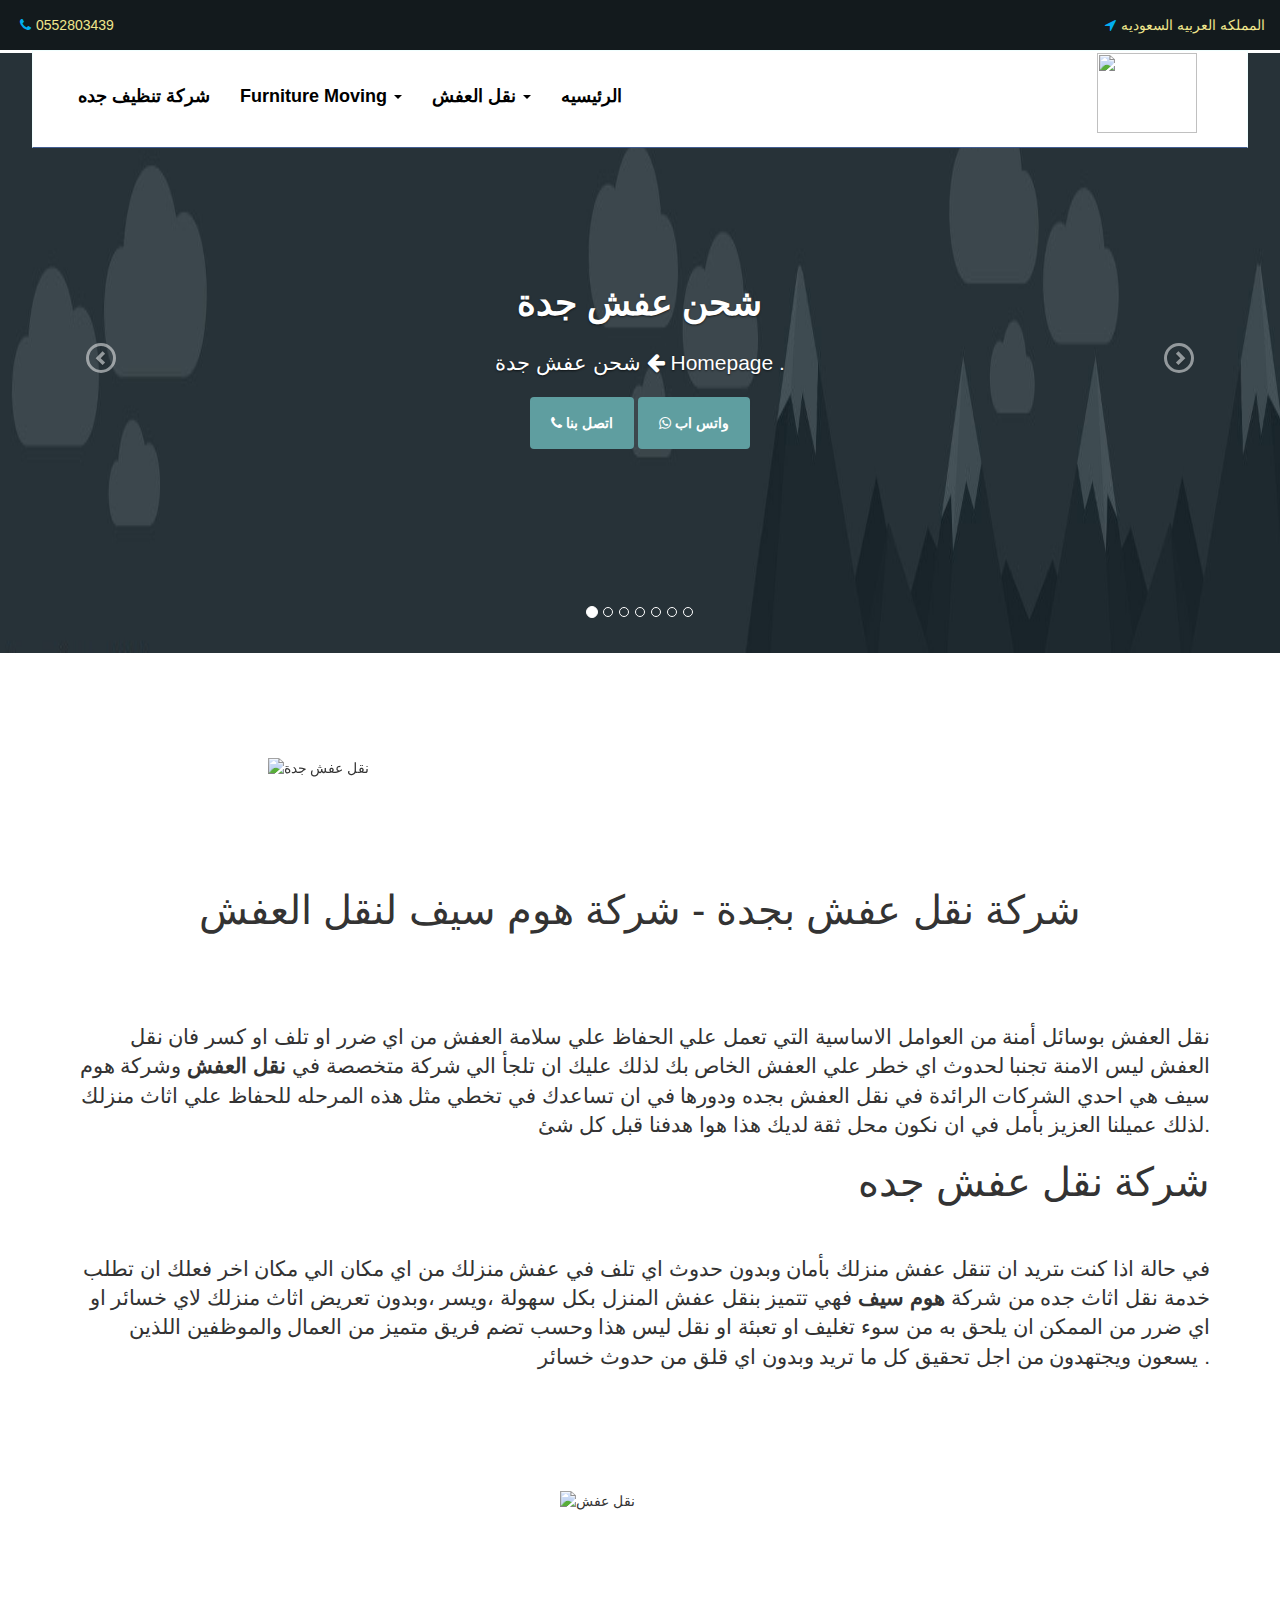
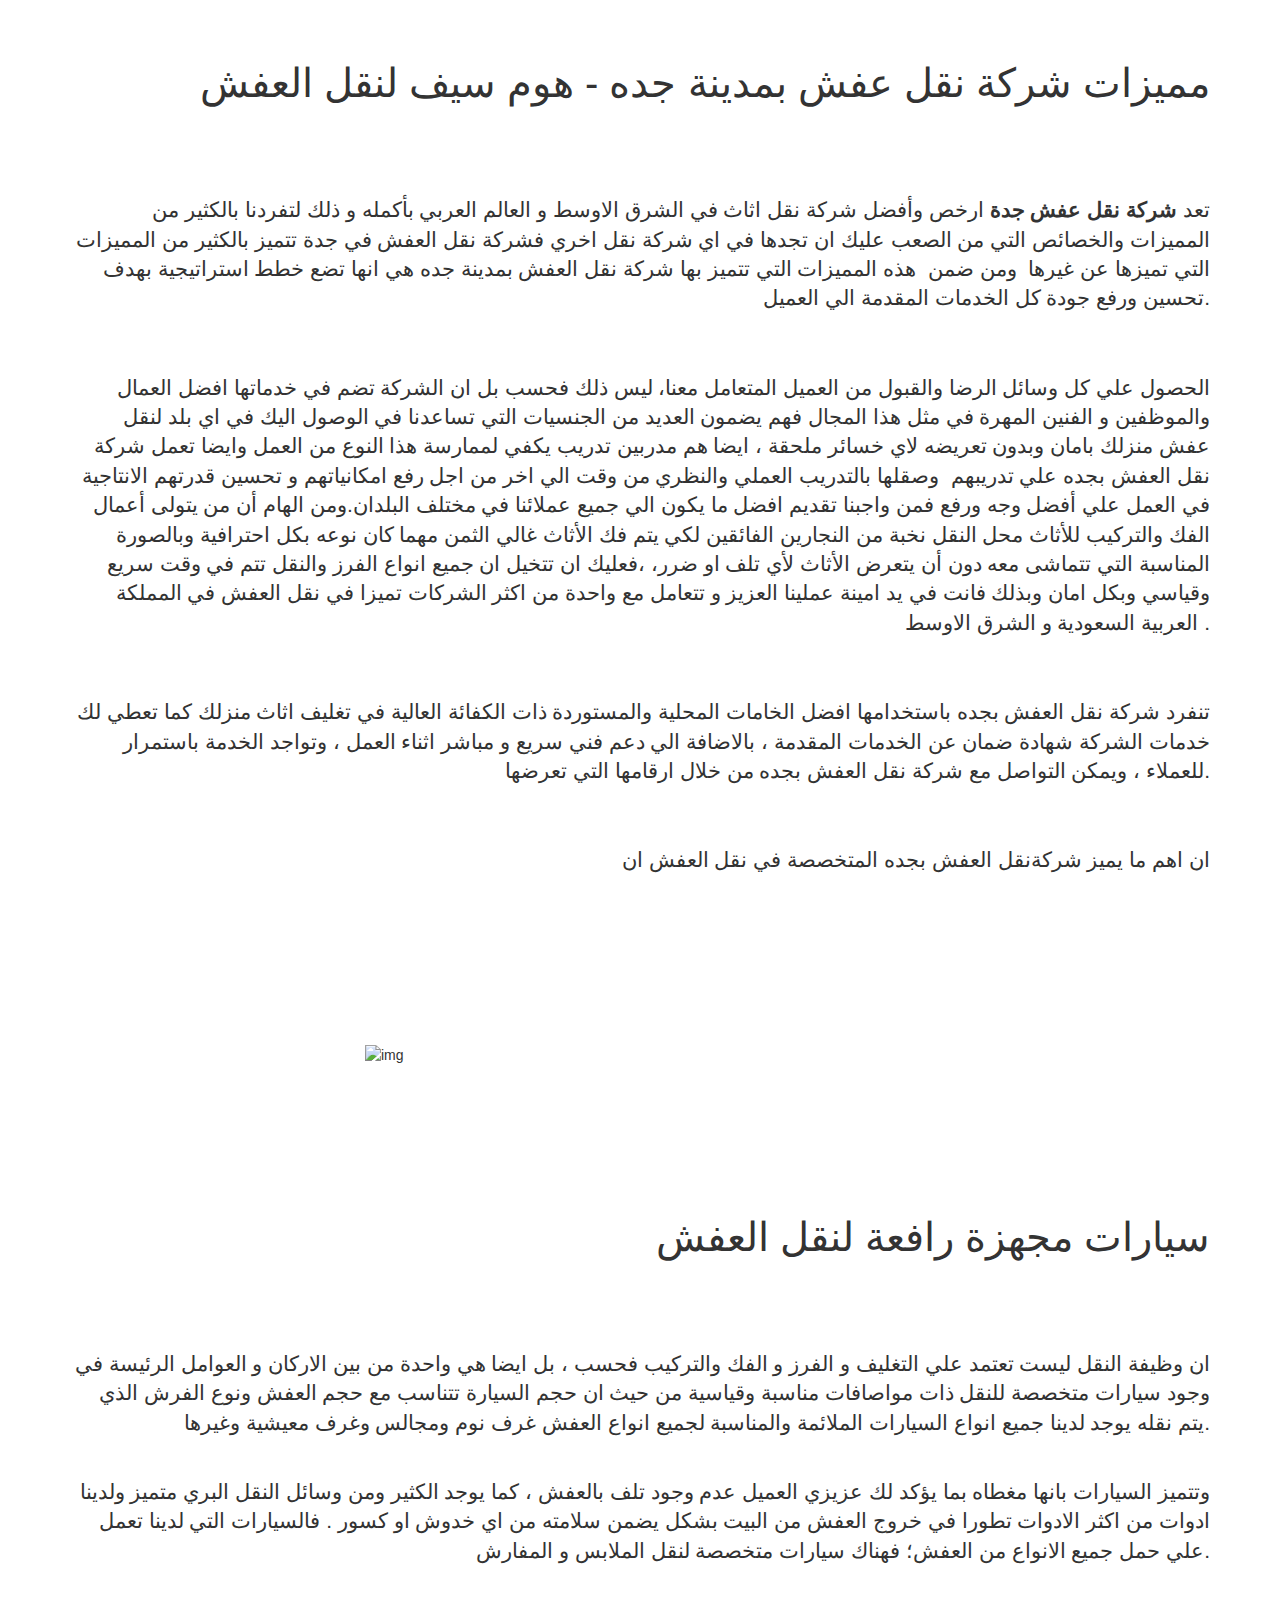
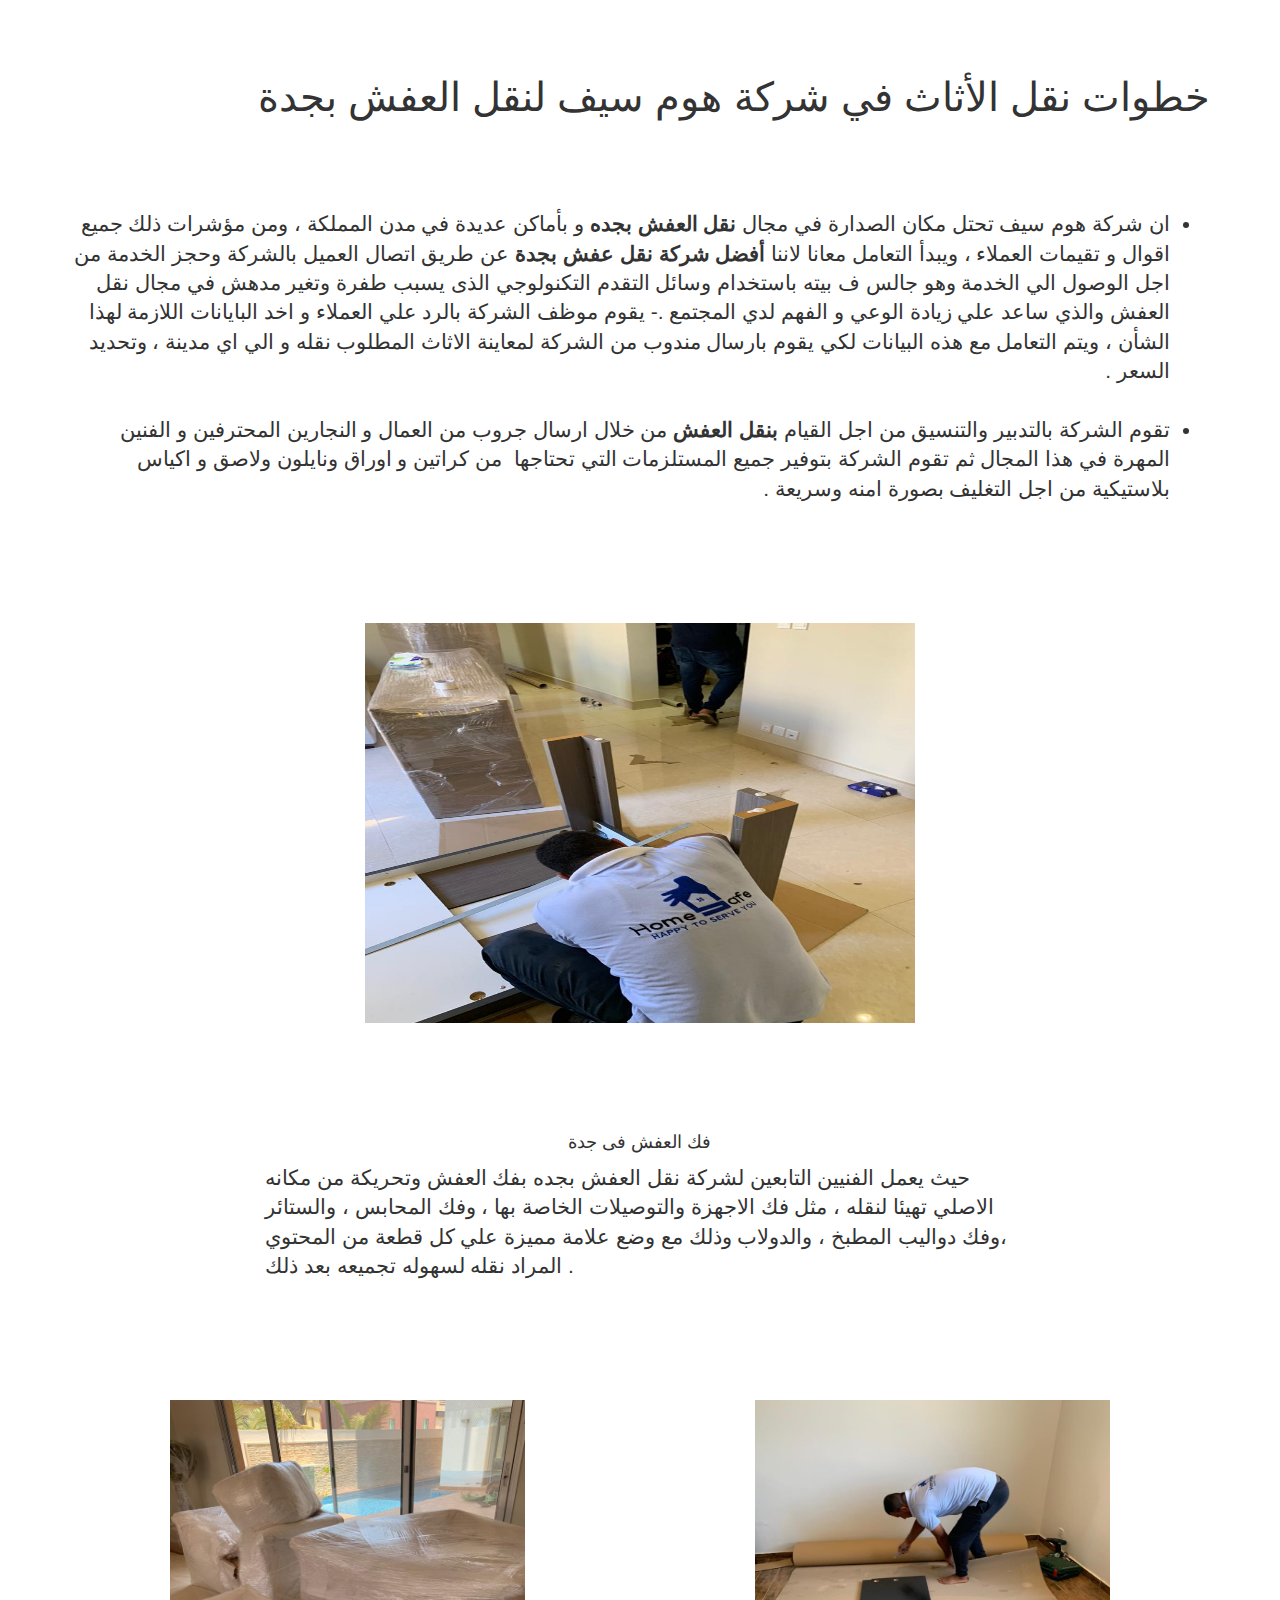
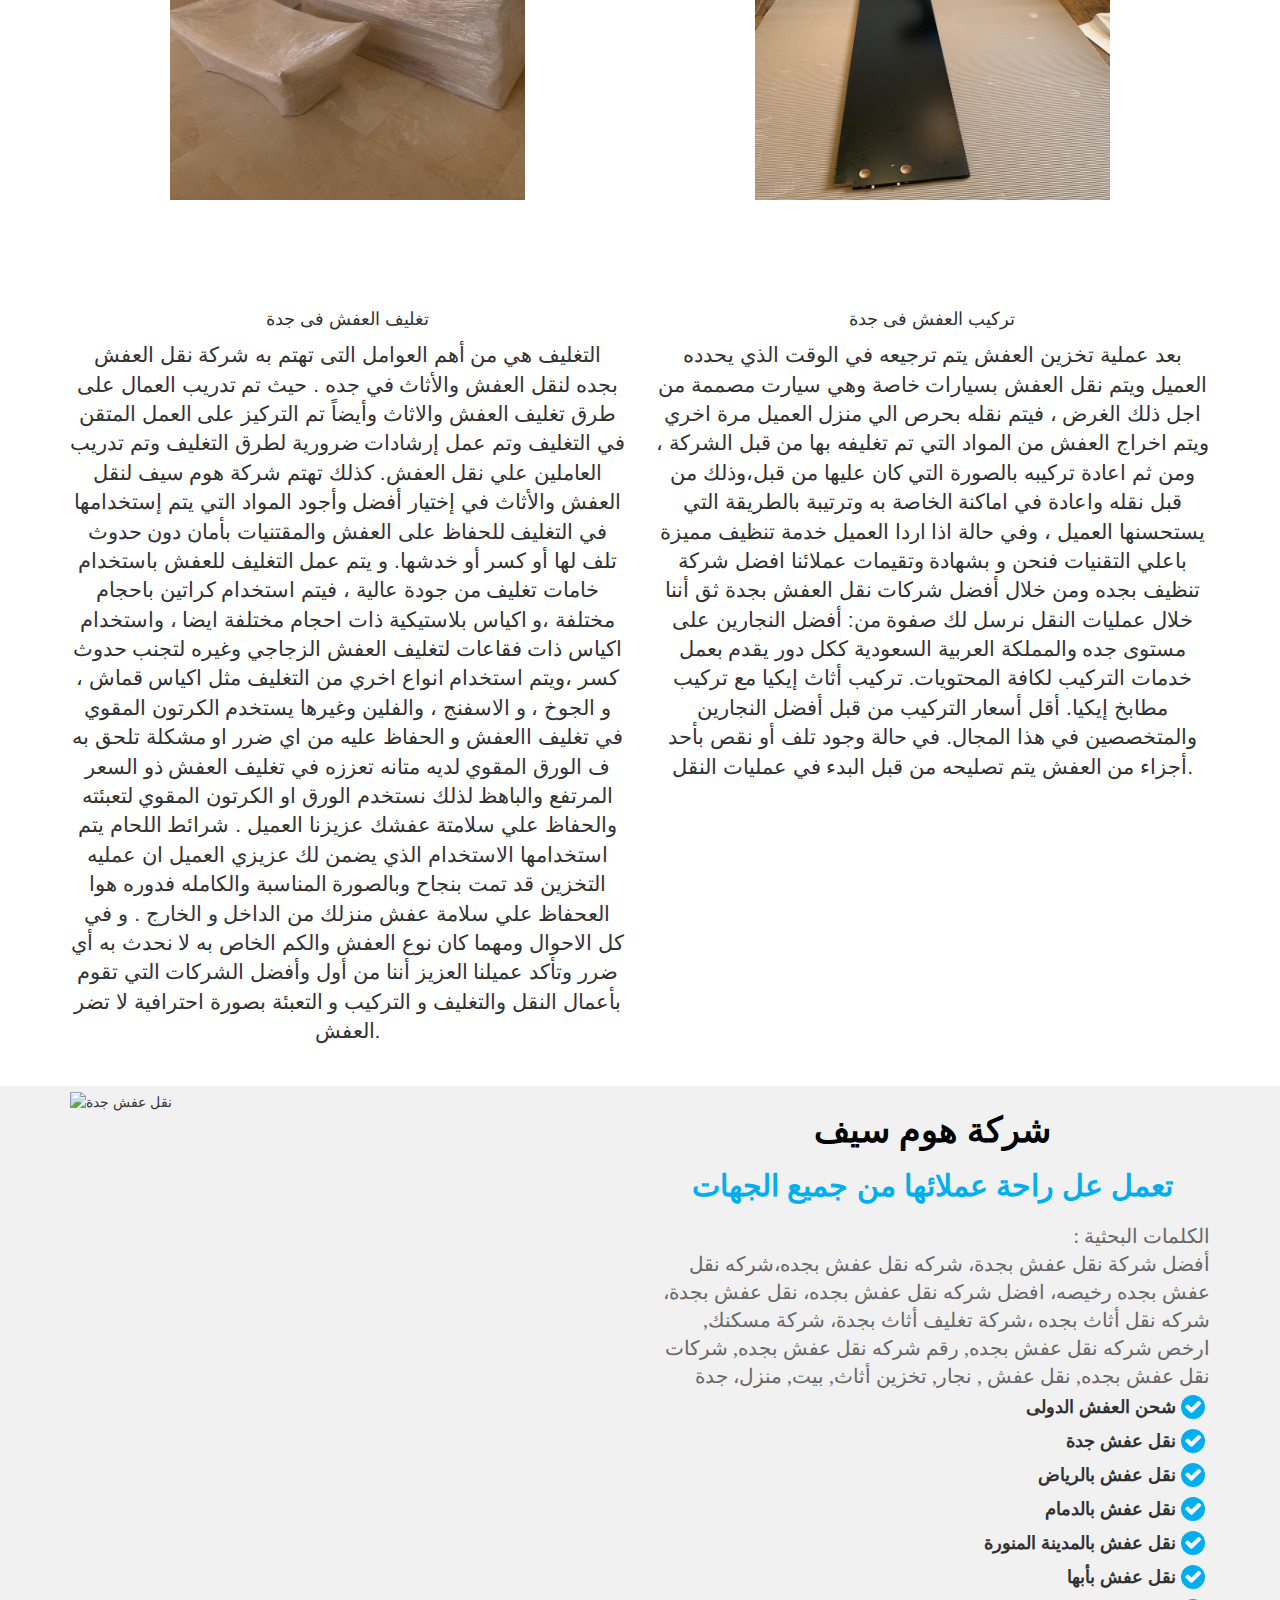
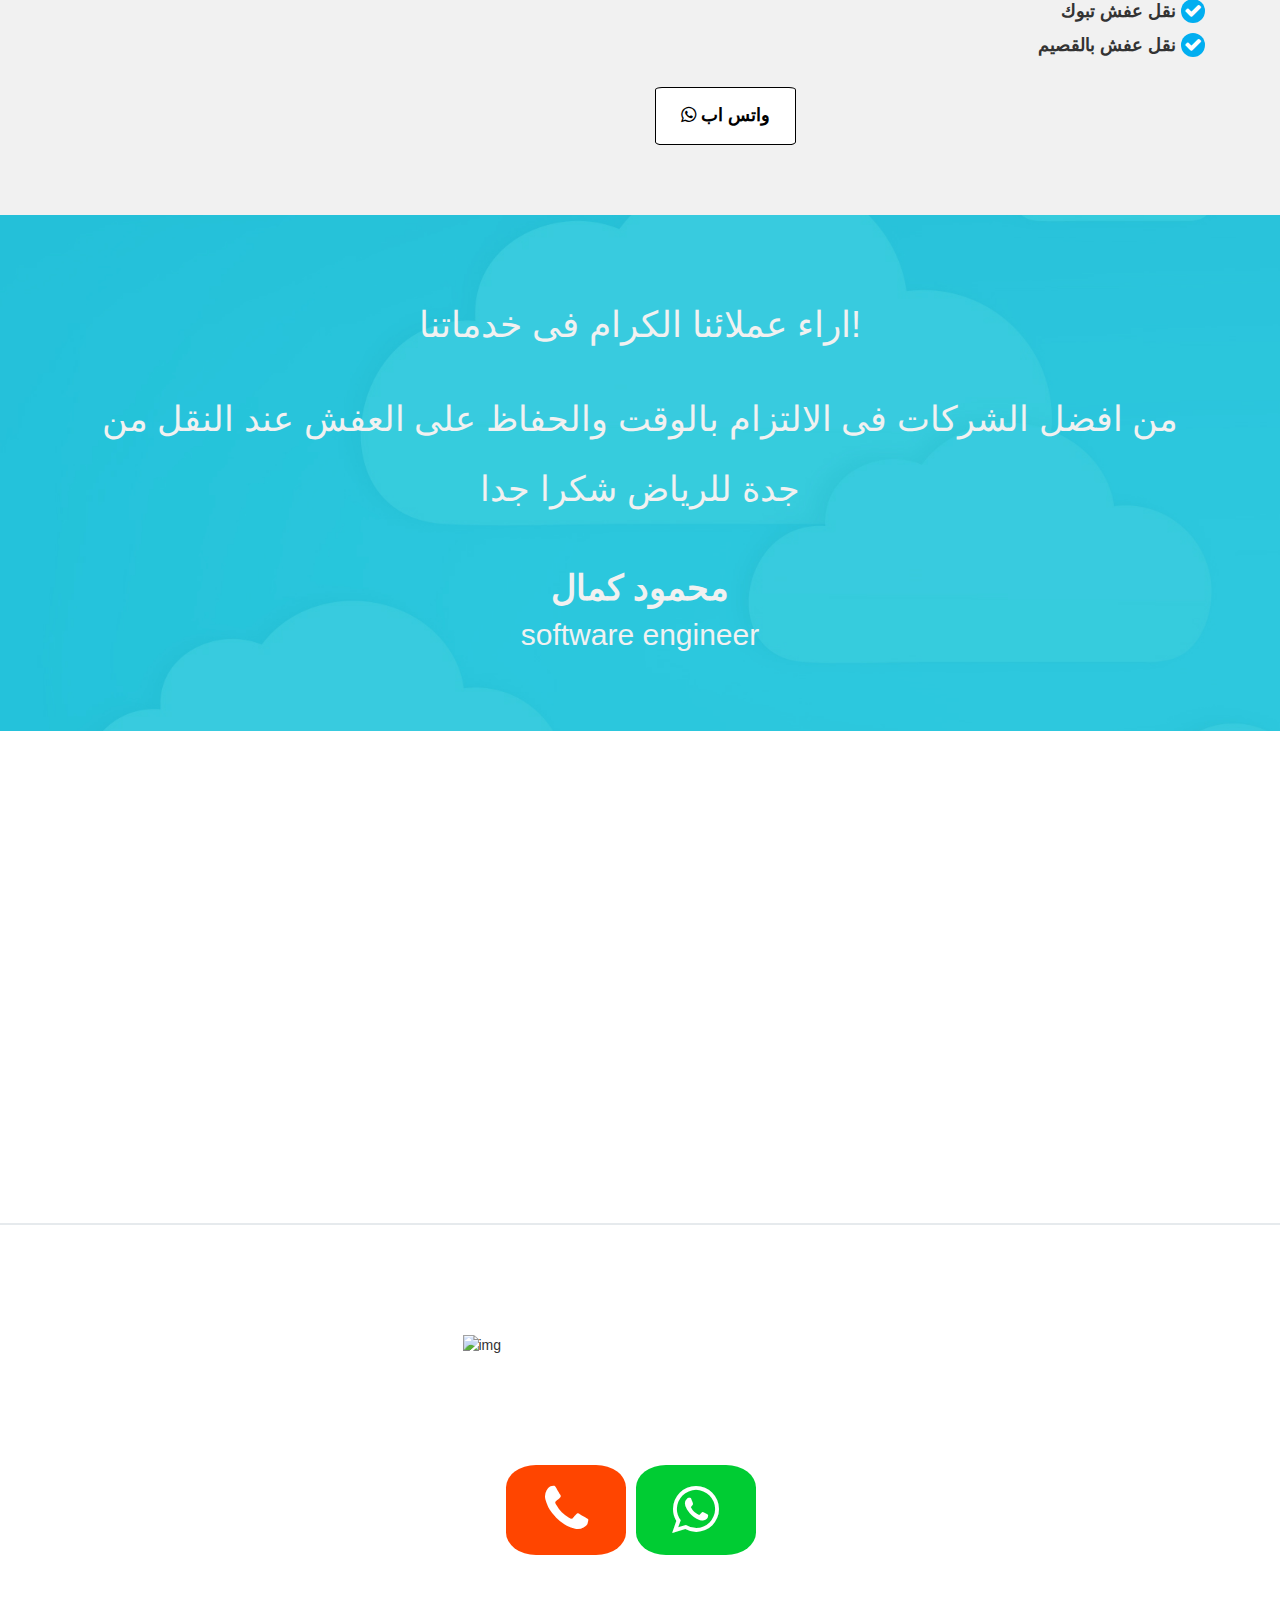
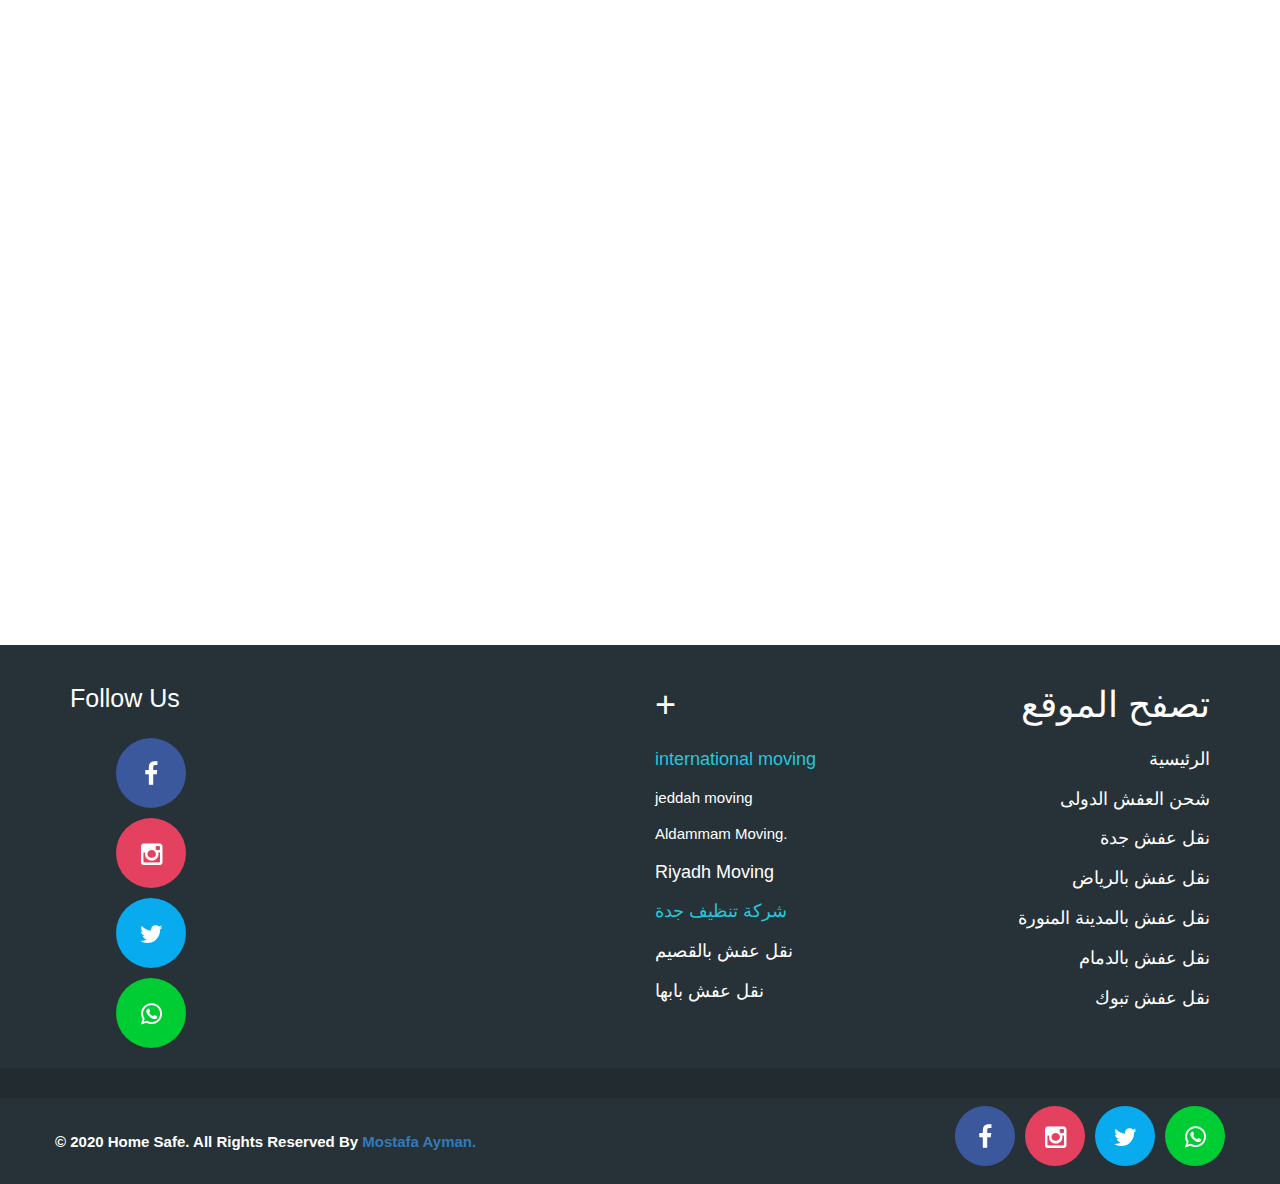
==== index.html @ 7a66fa4c "Homesafe--95% done" ====
<!DOCTYPE html>
<html lang="en">

<head>
    <meta charset="utf-8" />
    <meta http-equiv="X-UA-Compatible" content="IE=edge">
    <!-- Bootstrap 3 is mobile-first -->
    <meta name="viewport" content="width=device-width, initial-scale=1">

    <link rel="icon" href="http://homesafe-company.info/wp-content/uploads/2019/10/logo-100x100.png" sizes="32x32">
    <link rel="stylesheet" type="text/css" href="css/bootstrap.css" />
    <link rel="stylesheet" type="text/css" href="css/animate.css">
    <link rel="stylesheet" type="text/css" href="css/font-awesome.min.css" />
    <link rel="stylesheet" type="text/css" href="css/style.css" />
    <link rel="stylesheet" type="text/css" href="css/def-color.css" />
    <link rel="stylesheet" type="text/css" href="css/media.css" />
    <link rel="stylesheet" type="text/css" href="css/hover.css">

        <title>HomeSafe – نقل عفش جدة</title>
    <style>

    </style>
    <!--[if lt IE 9]>
        <script src="js/html5shiv.min.js"></script>
        <script src="js/respond.min.js"></script>
        <![endif]-->
</head>

<body>


    <div class="top-info hidden-xs">
        <div class="container-fluid">
            <div class="row">
                <div class="col-sm-6">
                    <div class="left text-left">
                        <span><i class="fa fa-phone"></i>0552803439</span>
<!--                        <span><i class="fa fa-envelope-o"></i>info@eg-vision.com</span>-->
                    </div>
                </div>
                <div class="col-sm-6">
                    <div class="right text-right">
                        <span><i class="fa fa-location-arrow"></i>المملكه العربيه السعوديه</span>
<!--                        <span><i class="fa fa-globe"></i>English</span>-->
                    </div>
                </div>
            </div>
        </div>
    </div>



    <!-- Start Top Navbar -->
    <nav class="navbar navbar-default">
        <div class="container-fluid">
            <div class="navbar-header navbar-right">
                <button type="button" class="navbar-toggle collapsed" data-toggle="collapse" data-target="#bs-example-navbar-collapse-1" aria-expanded="false">
                    <span class="sr-only">Toggle navigation</span>
                    <span class="icon-bar"></span>
                    <span class="icon-bar"></span>
                    <span class="icon-bar"></span>
                </button>
<!--                <a class="navbar-brand" href="index.html"><img src="imgs/logo.jpeg" /></a>-->
                <a class="navbar-brand" href="#"><img src="http://homesafe-company.info/wp-content/uploads/2019/11/logo-1.png" style="width: 100px;height: 80px"> </a>
            </div>
            <div class="collapse navbar-collapse" id="bs-example-navbar-collapse-1">
                <ul class="nav navbar-nav navbar-left">
                    <li><a href="">شركة تنظيف جده </a></li>
                    <li class="dropdown">
                              <a href="#" class="dropdown-toggle" data-toggle="dropdown" role="button" aria-haspopup="true" aria-expanded="false"> Furniture Moving <span class="caret"></span></a>
                              <ul class="dropdown-menu">
                                <li><a href="#"> International Moving </a></li>
                                <li><a href="#"> Jeddah Moving </a></li>
                                <li><a href="#">  Riyadh Moving </a></li>
                                <li><a href="#">Aldammam Moving </a></li>
                              </ul>  
                        </li>
                    
                     <li class="dropdown">
                              <a href="#" class="dropdown-toggle" data-toggle="dropdown" role="button" aria-haspopup="true" aria-expanded="false"> نقل العفش <span class="caret"></span></a>
                              <ul class="dropdown-menu">
                                <li ><a href="International.html"> شحن العفش الدولى</a></li>
                                <li><a href="Jeddah.html"> نقل عفش جدة </a></li>
                                <li><a href="Riyadh.html">نقل عفش بالرياض </a></li>
                                <li><a href="madena.html">نقل عفش بالمدينة المنورة</a></li>
                                  <li><a href="bba.html">نقل عفش بأبها</a></li>
                                <li><a href="Aldammam.html"> نقل عفش بالدمام </a></li>
                                <li><a href="tabok.html">نقل عفش تبوك</a></li>
                                <li><a href="kosym.html">نقل عفش بالقصيم</a></li>
                              </ul>  
                        </li>
                    <li><a href="index.html">  الرئيسيه </a></li>
                </ul>
            </div>
        </div>
    </nav>
    <!-- End Top Navbar -->



    <!-- Start Fixed Navbar -->
    <section class="fixed">
        <nav class="navbar navbar-default ">
            <div class="container-fluid">
                <div class="navbar-header navbar-right">
                     <button type="button" class="navbar-toggle collapsed" data-toggle="collapse" data-target="#bs-example-navbar-collapse-3" aria-expanded="false">
                        <span class="sr-only">Toggle navigation</span>
                        <span class="icon-bar"></span>
                        <span class="icon-bar"></span>
                        <span class="icon-bar"></span>
                    </button>
                    <a class="navbar-brand" href="#"><img src="http://homesafe-company.info/wp-content/uploads/2019/11/logo-1.png" style="width: 120px;height: 120"> </a>
                </div>
                <div class="collapse navbar-collapse" id="bs-example-navbar-collapse-3">
                <ul class="nav navbar-nav navbar-left">
                    <li><a href="">شركة تنظيف جده </a></li>
                      <li class="dropdown">
                              <a href="#" class="dropdown-toggle" data-toggle="dropdown" role="button" aria-haspopup="true" aria-expanded="false"> Furniture Moving <span class="caret"></span></a>
                              <ul class="dropdown-menu">
                                <li><a href="International%20Moving.html"> International Moving </a></li>
                                <li><a href="Jeddah%20Moving.html"> Jeddah Moving </a></li>
                                <li><a href="Riyadh%20Moving.html">  Riyadh Moving </a></li>
                                <li><a href="Aldammam%20Moving.html">Aldammam Moving </a></li>
                              </ul>  
                        </li>
                    
                     <li class="dropdown">
                              <a href="#" class="dropdown-toggle" data-toggle="dropdown" role="button" aria-haspopup="true" aria-expanded="false"> نقل العفش <span class="caret"></span></a>
                              <ul class="dropdown-menu">
                                <li ><a href="International.html"> شحن العفش الدولى</a></li>
                                <li><a href="Jeddah.html"> نقل عفش جدة </a></li>
                                <li><a href="Riyadh.html">نقل عفش بالرياض </a></li>
                                <li><a href="madena.html">نقل عفش بالمدينة المنورة</a></li>
                                  <li><a href="bba.html">نقل عفش بأبها</a></li>
                                <li><a href="Aldammam.html"> نقل عفش بالدمام </a></li>
                                <li><a href="tabok.html">نقل عفش تبوك</a></li>
                                <li><a href="kosym.html">نقل عفش بالقصيم</a></li>
                              </ul>  
                        </li>
                    <li><a href="index.html">  الرئيسيه </a></li>
                </ul>
            </div>
            </div>
        </nav>
    </section>
    <!-- End Fixed Navbar -->



    <div id="mySlider" class="carousel carousel1 slide hidden-xs" data-ride="carousel">

        <ol class="carousel-indicators hidden-xs ">
            <li data-target="#mySlider" data-slide-to="0" class="active"></li>
            <li data-target="#mySlider" data-slide-to="1"></li>
            <li data-target="#mySlider" data-slide-to="2"></li>
            <li data-target="#mySlider" data-slide-to="4"></li>
            <li data-target="#mySlider" data-slide-to="5"></li>
            <li data-target="#mySlider" data-slide-to="6"></li>
            <li data-target="#mySlider" data-slide-to="7"></li>
        </ol>
        <div class="carousel-inner" role="listbox">

            
            
            
            
            <div class="item active">
                <img src="imgs/banner.jpg" alt="...">
                <div class="carousel-caption hidden-xs text-center">
                    <h1>شحن عفش جدة</h1>
                    <p class="lead">
                        <a href="#" itemprop="item"style="color: white"> <span itemprop="name">شحن عفش جدة </span><meta itemprop="position" content="1"> 
                        </a>
                        <span itemprop="name"> <i class="fa fa-arrow-left" style="color: white"></i> </span>
                        <a href="index.html" itemprop="item"><span itemprop="name"style="color: white">   Homepage</span>
                        </a>
                    
                    <meta itemprop="position" content="0"> 
                    <i class="seoicon-right-arrow">
                    </i>.
                    </p>

                     <a class="ss " href="tel:0552803439" target="_self" title="اتصل بنا" > 
                               <button class="btn"style=""> <i class="fa fa-phone"></i> <span class="text">اتصل بنا</span> </button> 
                                 
                     </a>
                    
                     <a class="ss " href="https://wa.me/966552803439" target="_self" title=""> 
                               <button class="btn"><i class="fa fa-whatsapp"></i> <span class="text">واتس اب</span> </button> 
                                 
                     </a>
                </div>
            </div>
            
            
            
            
            
            
             <div class="item">
                <img src="imgs/81842-OGHGR2-907.jpg" alt="...">
                 <div class="carousel-caption hidden-xs text-center">
                    <h1>شحن العفش الدولى</h1>
                    <p class="lead">
                        <a href="International.html" itemprop="item"style="color: white"> <span itemprop="name">شحن العفش الدولى </span><meta itemprop="position" content="1"> 
                        </a>
                        <span itemprop="name"> <i class="fa fa-arrow-left" style="color: white"></i> </span>
                        <a href="index.html" itemprop="item"><span itemprop="name"style="color: white">   Homepage</span>
                        </a>
                    
                    <meta itemprop="position" content="0"> 
                    <i class="seoicon-right-arrow">
                    </i>.
                    </p>

                     <a class="ss " href="tel:0552803439" target="_self" title="اتصل بنا" > 
                               <button class="btn"style=""> <i class="fa fa-phone"></i> <span class="text">اتصل بنا</span> </button> 
                                 
                     </a>
                    
                     <a class="ss " href="https://wa.me/966552803439" target="_self" title=""> 
                               <button class="btn"><i class="fa fa-whatsapp"></i> <span class="text">واتس اب</span> </button> 
                                 
                     </a>
                </div>
                
            </div>
            
            <div class="item">
                <img src="imgs/81842-OGHGR2-907.jpg" alt="...">
                <div class="carousel-caption hidden-xs text-center">
                    <h1>نقل عفش بالرياض</h1>
                    <p class="lead">
                        <a href="Riyadh.html" itemprop="item"style="color: white"> <span itemprop="name">نقل عفش بالرياض </span><meta itemprop="position" content="1"> 
                        </a>
                        <span itemprop="name"> <i class="fa fa-arrow-left" style="color: white"></i> </span>
                        <a href="index.html" itemprop="item"><span itemprop="name"style="color: white">   Homepage</span>
                        </a>
                    </p>
                    <a class="ss " href="tel:0552803439" target="_self" title="اتصل بنا" > 
                               <button class="btn"style=""> <i class="fa fa-phone"></i> <span class="text">اتصل بنا</span> </button> 
                                 
                     </a>
                    
                     <a class="ss " href="https://wa.me/966552803439" target="_self" title=""> 
                               <button class="btn"><i class="fa fa-whatsapp"></i> <span class="text">واتس اب</span> </button> 
                                 
                     </a>
                </div>
            </div>
            <div class="item">
                <img src="imgs/banner.jpg" alt="...">
                <div class="carousel-caption hidden-xs text-center">
                    <h1>نقل عفش المدينه المنوره</h1>
                    <p class="lead">
                            <a href="madena.html" itemprop="item"style="color: white"> <span itemprop="name">نقل عفش بالمدينة المنورة </span><meta itemprop="position" content="1"> 
                        </a>
                        <span itemprop="name"> <i class="fa fa-arrow-left" style="color: white"></i> </span>
                        <a href="index.html" itemprop="item"><span itemprop="name"style="color: white">   Homepage</span>
                        </a>
                        .</p>
                    <a class="ss " href="tel:0552803439" target="_self" title="اتصل بنا" > 
                               <button class="btn"style=""> <i class="fa fa-phone"></i> <span class="text">اتصل بنا</span> </button> 
                                 
                     </a>
                    
                     <a class="ss " href="https://wa.me/966552803439" target="_self" title=""> 
                               <button class="btn"><i class="fa fa-whatsapp"></i> <span class="text">واتس اب</span> </button> 
                                 
                     </a>
                </div>
            </div>
            <div class="item">
                <img src="imgs/14339-NPQ1I1%20-%20Copy%20-%20Copy.jpg" alt="...">
                <div class="carousel-caption hidden-xs text-center">
                    <h1>نقل عفش بالدمام </h1>
                    <p class="lead">
                        <a href="Aldammam.html" itemprop="item"style="color: white"> <span itemprop="name"> نقل عفش بالدمام </span><meta itemprop="position" content="1"> 
                        </a>
                        <span itemprop="name"> <i class="fa fa-arrow-left" style="color: white"></i> </span>
                        <a href="index.html" itemprop="item"><span itemprop="name"style="color: white">   Homepage</span>
                        </a>
                    </p>
                    <a class="ss " href="tel:0552803439" target="_self" title="اتصل بنا" > 
                               <button class="btn"style=""> <i class="fa fa-phone"></i> <span class="text">اتصل بنا</span> </button> 
                                 
                     </a>
                    
                     <a class="ss " href="https://wa.me/966552803439" target="_self" title=""> 
                               <button class="btn"><i class="fa fa-whatsapp"></i> <span class="text">واتس اب</span> </button> 
                                 
                     </a>
                </div>
            </div>
            <div class="item">
                <img src="imgs/81842-OGHGR2-907.jpg" alt="...">
                <div class="carousel-caption hidden-xs text-center">
                    <h1>نقل عفش تبوك</h1>
                    <p class="lead">
                        <a href="tabok.html" itemprop="item"style="color: white"> <span itemprop="name">نقل عفش تبوك </span><meta itemprop="position" content="1"> 
                        </a>
                        <span itemprop="name"> <i class="fa fa-arrow-left" style="color: white"></i> </span>
                        <a href="index.html" itemprop="item"><span itemprop="name"style="color: white">   Homepage</span>
                        </a>
                    </p>
                    <a class="ss " href="tel:0552803439" target="_self" title="اتصل بنا" > 
                               <button class="btn"style=""> <i class="fa fa-phone"></i> <span class="text">اتصل بنا</span> </button> 
                                 
                     </a>
                    
                     <a class="ss " href="https://wa.me/966552803439" target="_self" title=""> 
                               <button class="btn"><i class="fa fa-whatsapp"></i> <span class="text">واتس اب</span> </button> 
                                 
                     </a>
                </div>
            </div>
            
            <div class="item">
                <img src="imgs/banner.jpg" alt="...">
                <div class="carousel-caption hidden-xs text-center">
                    <h1>ننقل عفش بابها</h1>
                    <p class="lead">
                        <a href="bba.html" itemprop="item"style="color: white"> <span itemprop="name">ننقل عفش بابها </span><meta itemprop="position" content="1"> 
                        </a>
                        <span itemprop="name"> <i class="fa fa-arrow-left" style="color: white"></i> </span>
                        <a href="index.html" itemprop="item"><span itemprop="name"style="color: white">   Homepage</span>
                        </a>
                    </p>
                    <a class="ss " href="tel:0552803439" target="_self" title="اتصل بنا" > 
                               <button class="btn"style=""> <i class="fa fa-phone"></i> <span class="text">اتصل بنا</span> </button> 
                                 
                     </a>
                    
                     <a class="ss " href="https://wa.me/966552803439" target="_self" title=""> 
                               <button class="btn"><i class="fa fa-whatsapp"></i> <span class="text">واتس اب</span> </button> 
                                 
                     </a>
                </div>
            </div>
            
            <div class="item">
                <img src="imgs/14339-NPQ1I1%20-%20Copy%20-%20Copy.jpg" alt="...">
                <div class="carousel-caption hidden-xs text-center">
                    <h1>نقل عفش بالقصيم</h1>
                    <p class="lead">
                        <a href="kosym.html" itemprop="item"style="color: white"> <span itemprop="name">نقل عفش بالقصيم </span><meta itemprop="position" content="1"> 
                        </a>
                        <span itemprop="name"> <i class="fa fa-arrow-left" style="color: white"></i> </span>
                        <a href="index.html" itemprop="item"><span itemprop="name"style="color: white">   Homepage</span>
                        </a>
                    </p>
                    <a class="ss " href="tel:0552803439" target="_self" title="اتصل بنا" > 
                               <button class="btn"style=""> <i class="fa fa-phone"></i> <span class="text">اتصل بنا</span> </button> 
                                 
                     </a>
                    
                     <a class="ss " href="https://wa.me/966552803439" target="_self" title=""> 
                               <button class="btn"><i class="fa fa-whatsapp"></i> <span class="text">واتس اب</span> </button> 
                                 
                     </a>
                </div>
            </div>
            
            
            
            
            
            
            
            
            
            
            
        </div>
        <a class="left carousel-control" href="#mySlider" role="button" data-slide="prev">
            <span class="glyphicon glyphicon-chevron-left" aria-hidden="true"></span>
            <span class="sr-only">Previous</span>
        </a>
        <a class="right carousel-control" href="#mySlider" role="button" data-slide="next">
            <span class="glyphicon glyphicon-chevron-right" aria-hidden="true"></span>
            <span class="sr-only">Next</span>
        </a>
    </div>
    <!-- End Slider -->
    
    
   

    <section class="serv"style="margin-top: -100px">
        <div class="container">
            <div class="row">
                <div class="col-md-1">
                    <div class="item">
                         
                    </div>
                </div>
                <div class="col-md-10 col-sm-12">
                    <div class="item">
                        <img src="http://homesafe-company.info/wp-content/uploads/2019/10/شركة-نقل-عفش-بجدة.jpg" class="aligncenter lazyloaded" alt="نقل عفش جدة" data-lazy-src="http://homesafe-company.info/wp-content/uploads/2019/10/شركة-نقل-عفش-بجدة.jpg" data-was-processed="true">
                    </div>
                </div>
                <div class="col-md-1">
                    <div class="item">
                         
                    </div>
                </div>
                <div class="col-md-12 col-sm-12">
                    <div class="item" >
<!--                        <strong>هوم سيف</strong>-->
                        <h1 style="text-align: center; margin-top: 0;font-size: 40px">شركة نقل عفش بجدة - شركة هوم سيف لنقل العفش</h1>
                        <br><br><br><br>
                        <p class="lead" style="text-align: right">نقل العفش بوسائل أمنة من العوامل الاساسية التي تعمل علي الحفاظ علي سلامة العفش من اي ضرر او تلف او كسر فان نقل العفش ليس الامنة تجنبا لحدوث اي خطر علي العفش الخاص بك لذلك عليك ان تلجأ الي شركة متخصصة في <strong>نقل العفش </strong>وشركة&nbsp;هوم سيف&nbsp;هي احدي الشركات الرائدة في&nbsp;نقل العفش بجده&nbsp;ودورها في ان تساعدك في تخطي مثل هذه المرحله للحفاظ علي اثاث منزلك لذلك عميلنا العزيز بأمل في ان نكون محل ثقة لديك هذا هوا هدفنا قبل كل شئ.</p>
                        
                    </div>
                </div>
                
                   <div class="col-md-12 col-sm-6">
                    <div class="item">
                        <h1 style="text-align: right; margin-top: 0;font-size: 40px">شركة نقل عفش جده</h1>
                        <br><br>
                        <p class="lead" style="text-align: right">في حالة اذا كنت ىتريد ان تنقل عفش منزلك بأمان وبدون حدوث اي تلف في عفش منزلك من اي مكان الي مكان اخر فعلك ان تطلب خدمة نقل اثاث جده من شركة <strong>هوم سيف</strong>  فهي تتميز بنقل عفش المنزل بكل سهولة ،ويسر ،وبدون تعريض اثاث منزلك لاي خسائر او اي ضرر من الممكن ان يلحق به من سوء تغليف او تعبئة او نقل ليس هذا وحسب تضم فريق متميز من العمال والموظفين اللذين يسعون ويجتهدون من اجل تحقيق كل ما تريد وبدون اي قلق من حدوث خسائر .</p>

                    </div>
                </div>
                
                <div class="col-md-4 col-sm-4">
                    <div class="item">
                         
                    </div>
                </div>
                <div class="col-md-4 col-sm-4">
                    <div class="item">
                         <img src="http://homesafe-company.info/wp-content/uploads/2019/10/info3.png" class="aligncenter lazyloaded" alt="نقل عفش" data-lazy-src="http://homesafe-company.info/wp-content/uploads/2019/10/info3.png" data-was-processed="true" style="">
                    </div>
                </div>
                <div class="col-md-4 col-sm-4">
                    <div class="item">
                         
                    </div>
                </div>
                
                <br><br>
                
                
             
              
                <br><br>
             
                
                
                <div class="col-md-12 col-sm-6">
                    <div class="item">
                     <br><br>
                        <h1 style="text-align: right; margin-top: 0;font-size: 40px">مميزات شركة نقل عفش بمدينة جده - هوم سيف لنقل العفش</h1>
                        <br><br><br><br>
                        <p class="lead" style="text-align: right">
تعد&nbsp;<span style="box-sizing: border-box; font-weight: bold;">شركة نقل عفش جدة</span>&nbsp;ارخص وأفضل شركة نقل اثاث في الشرق الاوسط و العالم العربي بأكمله و ذلك لتفردنا بالكثير من المميزات والخصائص التي من الصعب عليك ان تجدها في اي شركة نقل اخري فشركة نقل العفش في جدة تتميز بالكثير من المميزات التي تميزها عن غيرها&nbsp; ومن ضمن&nbsp; هذه المميزات التي تتميز بها شركة نقل العفش بمدينة جده هي انها تضع خطط استراتيجية بهدف تحسين ورفع جودة كل الخدمات المقدمة الي العميل.</p>
                        <br><br>
                        <p class="lead" style="text-align: right">
الحصول علي كل وسائل الرضا والقبول من العميل المتعامل معنا، ليس ذلك فحسب بل ان الشركة تضم في خدماتها افضل العمال والموظفين و الفنين المهرة في مثل هذا المجال فهم يضمون العديد من الجنسيات التي تساعدنا في الوصول اليك في اي بلد لنقل عفش منزلك بامان وبدون تعريضه لاي خسائر ملحقة ، ايضا هم مدربين تدريب يكفي لممارسة هذا النوع من العمل وايضا تعمل شركة نقل العفش بجده علي تدريبهم&nbsp; وصقلها بالتدريب العملي والنظري من وقت الي اخر من اجل رفع امكانياتهم و تحسين قدرتهم الانتاجية في العمل علي أفضل وجه ورفع فمن واجبنا تقديم افضل ما يكون الي جميع عملائنا في مختلف البلدان.ومن الهام أن من يتولى أعمال الفك والتركيب للأثاث محل النقل نخبة من النجارين الفائقين لكي يتم فك الأثاث غالي الثمن مهما كان نوعه بكل احترافية وبالصورة المناسبة التي تتماشى معه دون أن يتعرض الأثاث لأي تلف او ضرر، ،فعليك ان تتخيل ان جميع انواع الفرز والنقل تتم في وقت سريع وقياسي وبكل امان وبذلك فانت في يد امينة عملينا العزيز و تتعامل مع واحدة من اكثر الشركات تميزا في نقل العفش في المملكة العربية السعودية و الشرق الاوسط .                        </p>
                        <br><br>
                        <p class="lead"style="text-align: right">
تنفرد شركة نقل العفش بجده باستخدامها افضل الخامات المحلية والمستوردة ذات الكفائة العالية في تغليف اثاث منزلك كما تعطي لك خدمات الشركة شهادة ضمان عن الخدمات المقدمة ، بالاضافة الي دعم فني سريع و مباشر اثناء العمل ، وتواجد الخدمة باستمرار للعملاء ، ويمكن التواصل مع شركة نقل العفش بجده من خلال ارقامها التي تعرضها.                        </p>
                        <br><br>
                        <p class="lead"style="text-align: right">
                                ان اهم ما يميز شركةنقل العفش بجده المتخصصة في نقل العفش ان
                        </p>
                        <br><br>
                    </div>
                </div>
                
                <div class="col-md-2 col-sm-2">
                    <div class="item">
                         
                    </div>
                </div>
                 <div class="col-md-8 col-sm-8">
                    <div class="item">
                        <img src="http://homesafe-company.info/wp-content/uploads/2019/10/S3.png" class="aligncenter lazyloaded" alt="img" data-lazy-src="http://homesafe-company.info/wp-content/uploads/2019/10/S3.png" data-was-processed="true">
                    </div>
                </div>
                <div class="col-md-2 col-sm-2">
                    <div class="item">
                         
                    </div>
                </div>
                
                
                
                
                
                <div class="col-md-12 col-sm-6">
                    <div class="item">
                     <br><br>
                        
                        
                        <h1 style="text-align: right; margin-top: 0;font-size: 40px"> سيارات مجهزة رافعة لنقل العفش</h1>
                        <br><br><br><br>
                        <p class="lead" style="text-align: right">ان وظيفة النقل ليست تعتمد علي التغليف و الفرز و الفك والتركيب فحسب ، بل ايضا هي واحدة من بين الاركان و العوامل الرئيسة في وجود سيارات متخصصة للنقل ذات مواصافات مناسبة وقياسية من حيث ان  حجم السيارة تتناسب مع حجم العفش ونوع الفرش الذي يتم نقله يوجد لدينا جميع انواع السيارات الملائمة والمناسبة لجميع انواع العفش غرف نوم ومجالس وغرف معيشية وغيرها.
                        </p>
                        <br>
                        <p class="lead" style="text-align: right">وتتميز السيارات بانها مغطاه بما يؤكد لك عزيزي العميل عدم وجود تلف بالعفش ، كما يوجد الكثير ومن وسائل النقل البري متميز ولدينا ادوات من اكثر الادوات تطورا في خروج العفش من البيت بشكل يضمن سلامته من اي خدوش او كسور . فالسيارات التي لدينا تعمل علي حمل جميع الانواع من العفش؛ فهناك سيارات متخصصة لنقل الملابس و المفارش.
                        </p>
                        <br><br>
                    </div>
                </div>
                
                
                <div class="col-md-12 col-sm-6">
                    <div class="item">
                     <br><br>
                        <h1 style="text-align: right; margin-top: 0;font-size: 40px"> خطوات نقل الأثاث في شركة هوم سيف لنقل العفش بجدة</h1>
                        <br><br><br><br>
                        
                        
                        <ul class="lead" style="text-align: right;direction: rtl">
                            <li>ان شركة هوم سيف تحتل مكان الصدارة في مجال<strong>&nbsp;نقل العفش بجده</strong>&nbsp;و بأماكن عديدة في مدن المملكة ، ومن مؤشرات ذلك جميع اقوال و تقيمات العملاء ، ويبدأ التعامل معانا لاننا&nbsp;<strong>أفضل شركة نقل عفش بجدة</strong>&nbsp;عن طريق اتصال العميل بالشركة وحجز الخدمة من اجل الوصول الي الخدمة وهو جالس ف بيته باستخدام وسائل التقدم التكنولوجي الذى يسبب طفرة وتغير مدهش في مجال نقل العفش والذي ساعد علي زيادة الوعي و الفهم لدي المجتمع .- يقوم موظف الشركة بالرد علي العملاء و اخد البايانات اللازمة لهذا الشأن ، ويتم التعامل مع هذه البيانات لكي يقوم بارسال مندوب من الشركة لمعاينة الاثاث المطلوب نقله و الي اي مدينة ، وتحديد السعر .</li>
                            <br>
                            <li>تقوم الشركة بالتدبير والتنسيق من اجل القيام<strong>&nbsp;بنقل العفش</strong>&nbsp;من خلال ارسال جروب من العمال و النجارين المحترفين و الفنين المهرة في هذا المجال ثم تقوم الشركة بتوفير جميع المستلزمات التي تحتاجها&nbsp; من كراتين و اوراق ونايلون ولاصق و اكياس بلاستيكية من اجل التغليف بصورة امنه وسريعة .</li>
                        </ul>
                        
                        
                        
                        
                       
                    </div>
                </div>
                
                
                
                                        <br><br><br><br>
                        <br><br><br><br>

                
                <div class="col-md-2 col-sm-12">
                    <div class="item">
                         
                    </div>
                </div>
                <div class="col-md-8 col-sm-6">
                    <div class="item">
                        <img class="" src="imgs/homeSafe/28.jpeg" alt="Web Analytics" title="Web" style="height: 600px" />
                        <h4 style="text-align: center">فك العفش فى جدة</h4>
                        <p class="lead">
حيث يعمل الفنيين التابعين لشركة نقل العفش بجده بفك العفش وتحريكة من مكانه الاصلي تهيئا لنقله ، مثل فك الاجهزة والتوصيلات الخاصة بها ، وفك المحابس ، والستائر ،وفك دواليب المطبخ ، والدولاب وذلك مع وضع علامة مميزة علي كل قطعة من المحتوي المراد نقله لسهوله تجميعه بعد ذلك .                        </p>
                    </div>
                </div>
                <div class="col-md-2 col-sm-12">
                    <div class="item">
                         
                    </div>
                </div>
                <div class="col-md-6 col-sm-6">
                    <div class="item">
                        <img class="" src="imgs/homeSafe/37.jpeg" alt="Web Analytics" title="Web" style="height: 600px" />
                        <h4 style="text-align: center">تغليف العفش فى جدة</h4>
                        <p class="lead" style="text-align: center">
التغليف هي من أهم العوامل التى تهتم به شركة نقل العفش بجده لنقل العفش والأثاث في جده . حيث تم تدريب العمال على طرق تغليف العفش والاثاث وأيضاً تم التركيز على العمل المتقن في التغليف وتم عمل إرشادات ضرورية لطرق التغليف وتم تدريب العاملين علي نقل العفش. كذلك تهتم شركة هوم سيف لنقل العفش والأثاث في إختيار أفضل وأجود المواد التي يتم إستخدامها في التغليف للحفاظ على العفش والمقتنيات بأمان دون حدوث تلف لها أو كسر أو خدشها. و يتم عمل التغليف للعفش باستخدام خامات تغليف من جودة عالية ، فيتم استخدام كراتين باحجام مختلفة ،و اكياس بلاستيكية ذات احجام مختلفة ايضا ، واستخدام اكياس ذات فقاعات لتغليف العفش الزجاجي وغيره لتجنب حدوث كسر ،ويتم استخدام انواع اخري من التغليف مثل اكياس قماش ، و الجوخ ، و الاسفنج ، والفلين وغيرها يستخدم الكرتون المقوي في تغليف االعفش و الحفاظ عليه من اي ضرر او مشكلة تلحق به ف الورق المقوي لديه متانه تعززه في تغليف العفش ذو السعر المرتفع والباهظ لذلك نستخدم الورق او الكرتون المقوي لتعبئته والحفاظ علي سلامتة عفشك عزيزنا العميل . شرائط اللحام يتم استخدامها الاستخدام الذي يضمن لك عزيزي العميل ان عمليه التخزين قد تمت بنجاح وبالصورة المناسبة والكامله فدوره هوا العحفاظ علي سلامة عفش منزلك من الداخل و الخارج . و في كل الاحوال ومهما كان نوع العفش والكم الخاص به لا نحدث به أي ضرر وتأكد عميلنا العزيز أننا من أول وأفضل الشركات التي تقوم بأعمال النقل والتغليف و التركيب و التعبئة بصورة احترافية لا تضر العفش.                        </p>
                    </div>
                </div>
                
                <div class="col-md-6 col-sm-6">
                    <div class="item">
                        <img class="" src="imgs/homeSafe/11.jpeg" alt="Web Analytics" title="Web" style="height: 600px" />
                        <h4 style="text-align: center">تركيب العفش فى جدة</h4>
                        <p class="lead" style="text-align: center">
بعد عملية تخزين العفش يتم ترجيعه في الوقت الذي يحدده العميل ويتم نقل العفش بسيارات خاصة وهي سيارت مصممة من اجل ذلك الغرض ، فيتم نقله بحرص الي منزل العميل مرة اخري ويتم اخراج العفش من المواد التي تم تغليفه بها من قبل الشركة ، ومن ثم اعادة تركيبه بالصورة التي كان عليها من قبل،وذلك من قبل نقله واعادة في اماكنة الخاصة به وترتيبة بالطريقة التي يستحسنها العميل ، وفي حالة اذا اردا العميل خدمة تنظيف مميزة باعلي التقنيات فنحن و بشهادة وتقيمات عملائنا افضل شركة تنظيف بجده ومن خلال أفضل شركات نقل العفش بجدة ثق أننا خلال عمليات النقل نرسل لك صفوة  من: أفضل النجارين على مستوى جده والمملكة العربية السعودية ككل دور يقدم  بعمل خدمات التركيب لكافة المحتويات. تركيب أثاث إيكيا مع تركيب مطابخ إيكيا. أقل أسعار التركيب من قبل أفضل النجارين والمتخصصين في هذا المجال. في حالة وجود تلف أو نقص بأحد أجزاء من العفش يتم تصليحه من قبل البدء في عمليات النقل.
                        </p>
                    </div>
                </div>
                
                
                <div class="col-md-12 col-sm-6">
                    <div class="item">
                        
                        
                    </div>
                </div>
            </div>
        </div>
        
        
<!--         

<div class="col-md-6" style="margin-left: -30px" >
 <div class="image" style="margin-left: 50px">
style="width: 450px;height: 300px;margin-right: 30px "
margin-right: 30px 
-->
    
        
    </section>

    <section class="forseo">
        <div class="container">
            <div class="row">
                <div class="col-md-6 col-sm-12"  >
                    <div class="image">
                        <img src="http://homesafe-company.info/wp-content/uploads/2019/10/logo.png" class="aligncenter lazyloaded" alt="نقل عفش جدة" data-lazy-src="http://homesafe-company.info/wp-content/uploads/2019/10/logo.png" data-was-processed="true" class="img-responsive" style="width: 90%;height: 50%;">
                        <br><br><br><br>
<!--                        <img class="img-responsive" src="imgs/7_150.jpg" />-->
                    </div>
                </div>
                <div class="col-md-6 col-sm-6">
                    <div class="text txta">
                        <h3>شركة  هوم سيف</h3>
                        <h3 class="add">تعمل عل راحة عملائها من جميع الجهات </h3>
                        
                        <h4  style="box-sizing: border-box; font-family: Cairo; font-weight: 300; line-height: 1.4em; color: #686868; margin: 0px; font-size: 20px; overflow-wrap: break-word; letter-spacing: -0.02em; padding: 0px; text-align: right; ">: الكلمات البحثية    
                            <br style="box-sizing: border-box;">
                            أفضل شركة نقل عفش بجدة، شركه نقل عفش بجده،شركه نقل عفش بجده رخيصه، افضل شركه نقل عفش بجده، نقل عفش بجدة، شركه نقل أثاث بجده ،شركة تغليف أثاث بجدة، شركة مسكنك, ارخص شركه نقل عفش بجده, رقم شركه نقل عفش بجده, شركات نقل عفش بجده, نقل عفش , نجار, تخزين أثاث, بيت, منزل، جدة</h4>
                         <h5 style="text-align: right">شحن العفش الدولى <i class="fa fa-check"></i></h5>
                        <h5 style="text-align: right">نقل عفش جدة <i class="fa fa-check"></i></h5>
                       <h5 style="text-align: right"> نقل عفش بالرياض <i class="fa fa-check"></i></h5>
                       <h5 style="text-align: right"> نقل عفش بالدمام <i class="fa fa-check"></i></h5>
                      <h5 style="text-align: right">  نقل عفش بالمدينة المنورة <i class="fa fa-check"></i></h5>
                      <h5 style="text-align: right">  نقل عفش بأبها <i class="fa fa-check"></i></h5>
                       <h5 style="text-align: right"> نقل عفش تبوك <i class="fa fa-check"></i></h5>
                       <h5 style="text-align: right"> نقل عفش بالقصيم <i class="fa fa-check"></i></h5>
                        <a class="ss " href="https://wa.me/966552803439" target="_self" title=""> 
                               <button class="btn"><i class="fa fa-whatsapp"></i> <span class="text">واتس اب</span> </button> 
                                 
                        </a>
                        
<!--                        <button class="btn">Sign up Today</button> -->
                    </div>
                </div>
                
            </div>
        </div>
    </section>



    <section class="testimonials text-center">
        <div class="container">
            <h1> اراء عملائنا الكرام فى خدماتنا!</h1>
            <div class="slider">
                <div class="comment active">
                    <p class="lead"  style="font-size: 35px">
                       من افضل الشركات فى الالتزام بالوقت والحفاظ على العفش عند النقل من جدة للرياض شكرا جدا
                    </p>
                    <h4 style="font-size: 35px">محمود كمال</h4>
                    <h5 style="font-size: 30px">software engineer</h5>
                </div>
                <div class="comment">
                    <p class="lead"  style="font-size: 35px">
                       شركة محترمة والعمال محترمين جدا
                    </p>
                    <h4  style="font-size: 35px">محمود جابر</h4>
                    <h5 style="font-size: 30px">marketing manager</h5>
                </div>
                <div class="comment">
                    <p class="lead"  style="font-size: 35px">
لقد تعاملت مع شركة هوم سيف مرتين وكان تعاملهم جيد وعلى قدر من الالتزام
                    </p>
                    <h4  style="font-size: 35px">على ابرهيم</h4>
                    <h5 style="font-size: 30px">Doctor</h5>
                </div>
                <div class="comment">
                    <p class="lead"  style="font-size: 35px">
                        من افضل شركات النقل في المملكة
                    </p>
                    <h4  style="font-size: 35px">على عبد الله</h4>
                    <h5 style="font-size: 30px">طبيب بشرى</h5>
                </div>
                <div class="comment">
                    <p class="lead"  style="font-size: 35px">
                       دقه في العمل وفي المواعيد
                    </p>
                    <h4  style="font-size: 35px">مجمد الفيصلى</h4>
                    <h5 style="font-size: 30px">مدير بنك</h5>
                </div>
                <div class="comment">
                    <p class="lead"  style="font-size: 35px">
يمتلكون فريق محترف وعلي خلق
                    </p>
                    <h4 style="font-size: 35px">محمد بن فايق</h4>
                    <h5 style="font-size: 30px">مهندس مدنى</h5>
                </div>
                <div class="comment">
                    <p class="lead"  style="font-size: 35px">
                        من جد افضل شركة تعاملت معها علي الاطلاق
                    </p>
                    <h4  style="font-size: 35px">عبد الرحمن الشارقى</h4>
                    <h5 style="font-size: 30px">محاسب</h5>
                </div>
            </div>
        </div>
    </section>
    
    
    
    
    


    <!-- Start Statstics Section-->
        <section class="stat text-center bg1">
          <div class="data">
            <div class="container">
              <h1 class="wow rubberBand" data-wow-duration="1s"  data-wow-offset="320" style="color: black; " ><img src="http://homesafe-company.info/wp-content/uploads/2019/10/logo.png" class="aligncenter lazyloaded" alt="نقل عفش جدة" data-lazy-src="http://homesafe-company.info/wp-content/uploads/2019/10/logo.png" data-was-processed="true" class="img-responsive" style="width: 200px;height: 100px;margin-right: 30px "> موجز</h1>                        

              <div class="row " >
                <div class="col-md-3 col-sm-6 col-xs-12">
                  <div class="stat1 wow rubberBand" data-wow-duration="1s"  data-wow-offset="320">
<!--                   <i class="fa fa-users fa-5x hvr-grow-rotate"></i>-->
<!--                      <i class="fa fa-shipping-fast fa-5x hvr-grow-rotate" style="color: black"></i>-->
                      <i class="fa fa-truck fa-5x hvr-grow-rotate"></i>
                   <p class="lead">2700</p>
                   <span>عملية شحن دولى</span>
                  </div>
                  <hr style="color: black; background: none; border: 1px solid LIGHTGOLDENRODYELLOW; width:200px;" class="hidden-lg hidden-md hidden-sm" />
                </div>
                <div class="col-md-3 col-sm-6 col-xs-12">
                  <div class="stat1 wow rubberBand" data-wow-duration="1s"  data-wow-offset="320">
<!--                   <i class="fa fa-support fa-5x hvr-grow-rotate"></i>-->
                      <i class="fa fa-truck fa-5x hvr-grow-rotate"></i>
                   <p  class="lead">8730</p>
                   <span>عملية شحن داخلى</span>
                  </div>
                  <hr style="color: black; background: none; border: 1px solid LIGHTGOLDENRODYELLOW; width:200px;" class="hidden-lg hidden-md hidden-sm" />
                </div>
                <div class="col-md-3 col-sm-6 col-xs-12">
                  <div class="stat1 wow rubberBand" data-wow-duration="1s"  data-wow-offset="320">
<!--                   <i class="fa fa-suitcase fa-5x hvr-grow-rotate"></i>-->
<!--                      <i class="fas fa-user-check fa-5x hvr-grow-rotate"></i> -->
                   <i class="fa fa-users fa-5x hvr-grow-rotate"></i>
                   <p class="lead">4860</p>
                   <span>عميل </span>
                  </div>
                  <hr style="color: black; background: none; border: 1px solid LIGHTGOLDENRODYELLOW; width:200px;" class="hidden-lg hidden-md hidden-sm" />
                </div>
                <div class="col-md-3 col-sm-6 col-xs-12">
                  <div class="stat1 wow rubberBand" data-wow-duration="1s"  data-wow-offset="320">
<!--                   <i class="fa fa-comments fa-5x hvr-grow-rotate"></i>-->
                      <i class="fa fa-check-square fa-5x hvr-grow-rotate"></i>
                   <p class="lead">12+</p>
                   <span> سنه خبرة </span>
                  </div>
                </div>
              </div>
            </div>
          </div>
        </section>
        <!-- End Statstics Section-->
    
    
    
    
    
<!--    
style="margin-top: -50px;margin-bottom: -50px;"

<section class="serv"style="margin-top: -100px">
        <div class="container">
            <div class="row">
-->

    
  <section class="serv">
        <div class="container">
            <div class="row">
                <div class="col-md-3">
                    <div class="item">
                    </div>
                </div>
                <div class="col-md-6 col-sm-12" >
                    <div class="item">
                        <img src="http://homesafe-company.info/wp-content/uploads/2016/11/1456266303_contact-09.svg" class="aligncenter lazyloaded" alt="img" data-lazy-src="http://homesafe-company.info/wp-content/uploads/2016/11/1456266303_contact-09.svg" data-was-processed="true" style="height: 50%">
                    </div>
                </div>
                <div class="col-md-3">
                    <div class="item">
                         
                    </div>
                </div>
                
                 <div class="col-md-4" >
                    <div class="item">
                    </div>
                </div>
                <div class="col-md-4 col-sm-12" >
                    <div class="item">
                        <ul class="social-iconssx">
                                <li style="float: ;">
                                    
                                    <a class="fa fa-phone" href="tel:0552803439" target="_self" title="اتصل بنا" style="background-color: orangered" > 
                                    </a>
                                </li>
                             
                             <li style="float: ">
                                    <a  href="https://wa.me/966552803439" class="fa fa-whatsapp" target="_blank" title="" style="background: #00cc33"> 
                                    </a>
                                </li>
                            </ul>
                    </div>
                </div>
                <div class="col-md-4">
                    <div class="item">
                    </div>
                </div>
            </div>
        </div>
    </section>
    
    
    
    
    
        <!-- Start Portfolio Section -->
        <section id="port-folio" class="works text-center">
        <div class="container-fluid">
             <h1 class="hidden-xs wow bounce" data-wow-duration="1s"  data-wow-offset="250"style="margin-bottom: 50px;color: #0B699C" >صور من داخل العمل</h1>
        <div class="row">
          <div class="col-sm-4 col-xs-12">
            <div class="port grid mask wow slideInLeft" data-wow-duration="1s"  data-wow-offset="300">
               
              <figure>
                <img class="img-responsive" src="imgs/homeSafe/19.jpeg" alt=""style="height: 250px">
                <figcaption>
                  <h5 data-toggle="modal" href="#myModal1">فك العفش </h5>
                </figcaption>
              </figure>

                <a  target="_blank" data-toggle="modal" href="#myModal1">
                        <button class="btnn">للمزيد من الصور</button>
                    </a>

            </div>
          </div>
          <div class="col-sm-4 col-xs-12">
            <div class="port grid mask wow slideInDown" data-wow-duration="1s"  data-wow-offset="300">
                
              <figure>
                <img class="img-responsive" src="imgs/homeSafe/38.jpeg" alt=""style="height: 250px">
                <figcaption>
                  <h5 data-toggle="modal" href="#myModal2">تغليف العفش </h5>
                </figcaption>
              </figure>
                <a  target="_blank" data-toggle="modal" href="#myModal2">
                        <button class="btnn">للمزيد من الصور</button>
                    </a>

            </div>
          </div>
          <div class="col-sm-4 col-xs-12">
            <div class="port grid mask wow slideInRight" data-wow-duration="1s"  data-wow-offset="300">
                
              <figure>
                <img class="img-responsive" src="imgs/homeSafe/54.jpeg" alt=""style="height: 250px">
                <figcaption>
                  <h5 data-toggle="modal" href="#myModal3">التركيب العفش</h5>
                </figcaption>
              </figure>
                <a  target="_blank" data-toggle="modal" href="#myModal3">
                        <button class="btnn">للمزيد من الصور</button>
                    </a>

            </div>
          </div>
          
          
          
            
            
                             <div class="modal fade" id="myModal1" tabindex="-1" role="dialog" aria-labelledby="myModalLabel" aria-hidden="true">
                        <div class="modal-dialog">
                          <div class="modal-content">
                            <div class="modal-header">
                              <button type="button" class="close" data-dismiss="modal" aria-hidden="true">&times;</button>
                              <h4 class="modal-title">الاحترافيه فى فك العفش  </h4>
                            </div>
                            <div class="row modal-body text-center">
                              <p class="text-center  col-md-6 col-sm-12 col-xs-12"><img class="img-responsive" src="imgs/homeSafe/14.jpeg" alt="" >
                                </p>
                                <p class="text-center  col-md-6 col-sm-12 col-xs-12"><img class="img-responsive" src="imgs/homeSafe/19.jpeg" alt="" >
                                </p>
                                <p class="text-center  col-md-6 col-sm-12 col-xs-12"><img class="img-responsive" src="imgs/homeSafe/20.jpeg" alt="" >
                                </p>
                                <p class="text-center  col-md-6 col-sm-12 col-xs-12"><img class="img-responsive" src="imgs/homeSafe/22.jpeg" alt="" >
                                </p>
                                <p class="text-center  col-md-6 col-sm-12 col-xs-12"><img class="img-responsive" src="imgs/homeSafe/23.jpeg" alt="" >
                                </p>
                                <p class="text-center  col-md-6 col-sm-12 col-xs-12"><img class="img-responsive" src="imgs/homeSafe/24.jpeg" alt="" >
                                </p>
                                <p class="text-center  col-md-6 col-sm-12 col-xs-12"><img class="img-responsive" src="imgs/homeSafe/51.jpeg" alt="" >
                                </p>
                                <p class="text-center  col-md-6 col-sm-12 col-xs-12"><img class="img-responsive" src="imgs/homeSafe/52.jpeg" alt="" >
                                </p>
                                <p class="text-center  col-md-6 col-sm-12 col-xs-12"><img class="img-responsive" src="imgs/homeSafe/53.jpeg" alt="" >
                                </p>
                                <p class="text-center  col-md-6 col-sm-12 col-xs-12"><img class="img-responsive" src="imgs/homeSafe/56.jpeg" alt="" >
                                </p>
                                
                            </div>
                            <div class="modal-footer">
                              <button type="button" class="btn btn-default" data-dismiss="modal">اغلاق</button>
                            </div>
                          </div>
                        </div>
                      </div>
            
            

            
            
            
  <div class="modal fade" id="myModal2" tabindex="-1" role="dialog" aria-labelledby="myModalLabel" aria-hidden="true">
                        <div class="modal-dialog">
                          <div class="modal-content">
                            <div class="modal-header">
                              <button type="button" class="close" data-dismiss="modal" aria-hidden="true">&times;</button>
                              <h4 class="modal-title">الاحترافيه فى  تغليف العفش </h4>
                            </div>
                            <div class=" modal-body text-center">
                              <p class="text-center  col-md-6 col-sm-12 col-xs-12"><img class="img-responsive" src="imgs/homeSafe/32.jpeg" style="height: 300px;width: 350px" alt=""></p>
                                <p class="text-center  col-md-6 col-sm-12 col-xs-12"><img class="img-responsive" src="imgs/homeSafe/33.jpeg" style="height: 300px;width: 350px" alt=""></p>
                                <p class="text-center  col-md-6 col-sm-12 col-xs-12"><img class="img-responsive" src="imgs/homeSafe/34.jpeg" style="height: 300px;width: 350px" alt=""></p>
                                <p class="text-center  col-md-6 col-sm-12 col-xs-12"><img class="img-responsive" src="imgs/homeSafe/35.jpeg" style="height: 300px;width: 350px" alt=""></p>
                                <p class="text-center  col-md-6 col-sm-12 col-xs-12"><img class="img-responsive" src="imgs/homeSafe/36.jpeg" style="height: 300px;width: 350px" alt=""></p>
                                 <p class="text-center  col-md-6 col-sm-12 col-xs-12"><img class="img-responsive" src="imgs/homeSafe/37.jpeg" style="height: 300px;width: 350px" alt=""></p>
                                <p class="text-center  col-md-6 col-sm-12 col-xs-12"><img class="img-responsive" src="imgs/homeSafe/38.jpeg" style="height: 300px;width: 350px" alt=""></p>
                                <p class="text-center  col-md-6 col-sm-12 col-xs-12"><img class="img-responsive" src="imgs/homeSafe/52.jpeg" style="height: 300px;width: 350px" alt=""></p>
                                 <p class="text-center  col-md-6 col-sm-12 col-xs-12"><img class="img-responsive" src="imgs/homeSafe/53.jpeg" style="height: 220px;width: 320px" alt=""></p>
                                <p class="text-center  col-md-6 col-sm-12 col-xs-12"><img class="img-responsive" src="imgs/homeSafe/56.jpeg" style="height: 300px;width: 350px" alt=""></p>
                                
                              
                            </div>
                              
                            <div class="modal-footer">
                              <button type="button" class="btn btn-default" data-dismiss="modal">اغلاق</button>
                            </div>
                          </div>
                        </div>
                      </div>
            
            
            
 <div class="modal fade" id="myModal3" tabindex="-1" role="dialog" aria-labelledby="myModalLabel" aria-hidden="true">
                        <div class="modal-dialog">
                          <div class="modal-content">
                            <div class="modal-header">
                              <button type="button" class="close" data-dismiss="modal" aria-hidden="true">&times;</button>
                              <h4 class="modal-title">الاحترافيه فى التركيب العفش</h4>
                            </div>
                            <div class="modal-body text-center">
                              <p class="text-center  col-md-6 col-sm-6 col-xs-12">
                                  <img class="img-responsive" src="imgs/homeSafe/10.jpeg"  alt="" style="height: 220px;width: 320px">
                              </p>
                                <p class="text-center  col-md-6 col-sm-6 col-xs-12">
                                  <img class="img-responsive" src="imgs/homeSafe/11.jpeg"  alt="" style="height: 220px;width: 320px">
                              </p>
                                <p class="text-center  col-md-6 col-sm-6 col-xs-12">
                                  <img class="img-responsive" src="imgs/homeSafe/17.jpeg"  alt="" style="height: 220px;width: 320px">
                              </p>
                                <p class="text-center  col-md-6 col-sm-6 col-xs-12">
                                  <img class="img-responsive" src="imgs/homeSafe/26.jpeg"  alt="" style="height: 220px;width: 320px">
                              </p>
                                <p class="text-center  col-md-6 col-sm-6 col-xs-12">
                                  <img class="img-responsive" src="imgs/homeSafe/28.jpeg"  alt="" style="height: 220px;width: 320px">
                              </p>
                                <p class="text-center  col-md-6 col-sm-6 col-xs-12">
                                  <img class="img-responsive" src="imgs/homeSafe/41.jpeg"  alt="" style="height: 220px;width: 320px">
                              </p>
                                <p class="text-center  col-md-6 col-sm-6 col-xs-12">
                                  <img class="img-responsive" src="imgs/homeSafe/42.jpeg"  alt="" style="height: 220px;width: 320px">
                              </p>
                                <p class="text-center  col-md-6 col-sm-6 col-xs-12">
                                  <img class="img-responsive" src="imgs/homeSafe/43.jpeg"  alt="" style="height: 220px;width: 320px">
                              </p>
                                <p class="text-center  col-md-6 col-sm-6 col-xs-12">
                                  <img class="img-responsive" src="imgs/homeSafe/44.jpeg"  alt="" style="height: 220px;width: 320px">
                              </p>
                                <p class="text-center  col-md-6 col-sm-6 col-xs-12">
                                  <img class="img-responsive" src="imgs/homeSafe/45.jpeg"  alt="" style="height: 220px;width: 320px">
                              </p>
                                <p class="text-center  col-md-6 col-sm-6 col-xs-12">
                                  <img class="img-responsive" src="imgs/homeSafe/46.jpeg"  alt="" style="height: 220px;width: 320px">
                              </p>
                                <p class="text-center  col-md-6 col-sm-6 col-xs-12">
                                  <img class="img-responsive" src="imgs/homeSafe/54.jpeg"  alt="" style="height: 220px;width: 320px">
                              </p>

                            </div>
                              <p></p>
                            <div class="modal-footer">
                              <button type="button" class="btn btn-default" data-dismiss="modal">اغلاق</button>
                            </div>
                          </div>
                        </div>
                      </div>
            

                      <div class="modal fade" id="myModal" tabindex="-1" role="dialog" aria-labelledby="myModalLabel" aria-hidden="true">
                        <div class="modal-dialog">
                          <div class="modal-content">
                            <div class="modal-header">
                              <button type="button" class="close" data-dismiss="modal" aria-hidden="true">&times;</button>
                              <h4 class="modal-title"></h4>
                            </div>
                            <div class="modal-body text-center">
                             
                            </div>
                            <div class="modal-footer">
                              <button type="button" class="btn btn-default" data-dismiss="modal">Close</button>
                            </div>
                          </div>
                        </div>
                      </div>
        </div>
        </div>
      </section>
        <!-- End Portfolio Section -->
    
    
    
    
    
    
    
    
    
    

    <section class="contacts">
        <div class="container">
            <div class="row" style="margin-top: -50px;padding-bottom: -20px">
                <div class="col-md-6 col-xs-5" >
                    <h1 style="font-size: 25px">Follow Us</h1>
               <div class="" style="float: left;display: table-column;" >
                            <ul class="social-iconss">
                                <li>
                                    <a href="https://www.facebook.com/HomeSafeCompany/" class="fa fa-facebook" target="_blank" style="background: #3a589b"></a>
                                </li>
                                <li>
                                    <a href="https://www.instagram.com/home_safe_/?igshid=c2akunigktq1&fbclid=IwAR0OOwve5nFJPL9AwPmiUc4gaelkNnf05OlbCA_Ma7cV9m3Jd85tCebv5qc" class="fa fa-instagram" target="_blank" style="background: #e4405f"></a>
                                </li>
                                <li>
                                    <a href="https://twitter.com/HomeSafeCompan1?s=07&fbclid=IwAR2i-0SCovj1tEiuP5FvKSdo1WvCGB-odke-P-CoTg62ob6B90tPJa9taVc" class="fa fa-twitter" target="_blank" style="background: #08acee"></a>
                                </li>
                                <li>
                                    <a  href="https://wa.me/966552803439" class="fa fa-whatsapp" target="_blank" title="" style="background: #00cc33"> 
                                    </a>
                                </li>
                            </ul>
                        </div>
                </div>
                <div class="col-md-3 col-xs-3 text-left">
                     <h1>  + </h1>
                    <h4 style="color:#26C6DA"><a style="color:#26C6DA" href="International%20Moving.html">international moving</a></h4>
                    <h4 style="font-size:15px;"><a href="Jeddah%20Moving.html">jeddah moving</a></h4>
                    <h4 style="font-size:15px;"><a href="Aldammam%20Moving.html">Aldammam Moving.</a></h4>
                    <h4 style="color:#26C6DA"><a href="Riyadh%20Moving.html">Riyadh Moving</a></h4>
                    <h4 style="color:#26C6DA"><a href="clean.html" style="color:#26C6DA">شركة تنظيف جدة</a></h4>
                    <h4><a href="kosym.html">نقل عفش بالقصيم</a></h4>
                    <h4><a href="bba.html">نقل عفش بابها</a></h4>

                </div>
                
                <div class="col-md-3 col-xs-4" >
                    <h1 style="text-align: right">تصفح الموقع</h1>
                    <h4 style="text-align: right"><a href="index.html">الرئيسية</a></h4>
                    <h4 style="text-align: right"><a href="International.html">شحن العفش الدولى</a></h4>
                    <h4 style="text-align: right"><a href="#">نقل عفش جدة</a></h4>
                    <h4 style="text-align: right"><a href="Riyadh.html">نقل عفش بالرياض</a></h4>
                    <h4 style="text-align: right"><a href="madena.html">نقل عفش بالمدينة المنورة</a></h4>
                    <h4 style="text-align: right"><a href="Aldammam.html">نقل عفش بالدمام</a></h4>
                    <h4 style="text-align: right"><a href="tabok.html">نقل عفش تبوك</a></h4>
                    
                </div>
                
                
                
            </div>
        </div>
    </section>


    
    
    
     <footer>
        <!-- footer-section Start -->
        <div  class="footer-section">
            <div class="container">
                <div class="row">
<!--                    <div class="footer-element">-->
                        <div class="footer-info">
                            <p>© 2020 Home Safe. All Rights Reserved By <a href="#">Mostafa Ayman.</a></p>
                        </div>
                        <div class="footer-icon">
                            <ul class="social-icon">
                                 <li>
                                    <a href="https://www.facebook.com/HomeSafeCompany/" class="fa fa-facebook" target="_blank" style="background: #3a589b"></a>
                                </li>
                                <li>
                                    <a href="https://www.instagram.com/home_safe_/?igshid=c2akunigktq1&fbclid=IwAR0OOwve5nFJPL9AwPmiUc4gaelkNnf05OlbCA_Ma7cV9m3Jd85tCebv5qc" class="fa fa-instagram" target="_blank" style="background: #e4405f"></a>
                                </li>
                                <li>
                                    <a href="https://twitter.com/HomeSafeCompan1?s=07&fbclid=IwAR2i-0SCovj1tEiuP5FvKSdo1WvCGB-odke-P-CoTg62ob6B90tPJa9taVc" class="fa fa-twitter" target="_blank" style="background: #08acee"></a>
                                </li>
                             <li>
                                    <a  href="https://wa.me/966552803439" class="fa fa-whatsapp" target="_blank" title="" style="background: #00cc33"> 
                                    </a>
                                </li>
                             
                            </ul>
                        </div>
<!--                    </div>-->
                </div>
            </div>
        </div>
        <!-- footer-section end -->
    </footer>
    
    
    
    
    
    

<!--    <a href="#0" class="cd-top" style="color: aqua" >Top</a>-->

    <!-- Start Scripts -->
    <script src="js/jquery-1.12.0.min.js"></script>
    <script src="js/bootstrap.min.js"></script>
    <script src="js/main.js"></script>
    <script src="js/wow.min.js"></script>
    <script type="text/javascript">
        new WOW().init();
    </script>
    <!-- End Scripts -->
</body>

</html>
---- css/style.css ----
* {
    -webkit-box-sizing: border-box;
    -moz-box-sizing: border-box;
    -o-box-sizing: border-box;
    box-sizing: border-box;
}


body {
   
    font-family: 'Raleway', sans-serif;
}

.top-info {
    background-color: #131A1D;
    color: #FFF;
    padding-top: 15px;
    padding-bottom: 15px
}

.top-info i {
    margin-right: 5px;
    margin-left: 5px;
    color: #01AEF0
}

.top-info span {
    color: khaki;
}

.our-services .service a:hover{
        text-decoration: none
}
.our-services .service a:hover h3{
    color: hotpink;

}
/*Start Navbar */
/*

.navbar-default .navbar-nav > .active > a,
.navbar-default .navbar-nav > .active > a:hover,
.navbar-default .navbar-nav > .active > a:focus,
.fixed .navbar-default .navbar-nav > .active > a,
.fixed .navbar-default .navbar-nav > .active > a:hover,
.fixed .navbar-default .navbar-nav > .active > a:focus {
    color: #E44424;
    border-bottom: 2px solid #0c81f6;
    background-color: #FFF
}
*/










/* End Navbar */


/* Start Css Of Navbar Section */

.navbar-default {
    background-color: #FFFFFF;
    border-color: #F0FFFF;
    padding-top: 20px;
    padding-bottom: 20px;
    border-bottom: 1px solid #425E92;
    width: 95%;
    margin: 0 auto;
    z-index: 100;
    font-size: 18px;
}

.navbar-default .navbar-brand {
    margin: auto;
    padding: 28px 35px;
    position: relative;
    bottom: 46px;
    color: black;
    font-weight: bolder;
    font-size: 30px;
    font-family: 'Lobster', cursive;
}

.navbar {
    margin-bottom: 0;
    border-radius: 0
}

.navbar-default .navbar-nav > li > a {
    font-weight: 700;
    transition: 0.8s;
    border-bottom: 2px solid transparent;
    color: black;
}

.navbar-default .navbar-nav > li:hover > a {
    border-bottom: 2px solid #0c81f6;
    color: #01AEF0;
    background: #FFF;
    
}

/*
.navbar-nav {
    overflow: hidden
}
*/

.fixed {
    position: fixed;
    left: 0;
    width: 100%;
    top: 0px;
/*    overflow: hidden;*/
    z-index: 9999;
    display: none;
    color: #FFF:
}

.fixed .navbar-default {
    background: #FFF;
    border-bottom: 2px solid #01AEF0;
    width: 100%;
}

.fixed .navbar-default .navbar-nav > li > a {
    color: black;
}

.fixed .navbar-default .navbar-nav > li:hover > a {
    color: #01AEF0;
}





.navbar-nav > li > .dropdown-menu{
    background-color: white;
    color: #D0D0D0;
    min-width: 250px;
    text-align: right;
}

.navbar-toggle{
    margin-top: 20px;
}

.navbar-right .dropdown-menu{
    left: 0;
    right: auto;
}

.navbar-nav > li >.dropdown-menu > li > a{
    color: darkgrey;
    padding: 8px 20px;
    -webkit-transition:padding 0.85s ease;
    -moz-transition:padding 0.85s ease;
    -o-transition:padding 0.85s ease;
    transition:padding 0.85s ease;
}

.navbar-nav > li > .dropdown-menu > li > a:hover,
.navbar-nav > li > .dropdown-menu > li > a:focus{
    color: cadetblue;
    padding-right: 35px;
    border-bottom: 2px solid #0c81f6;
    color: #01AEF0;
}





/* End Css of Navbar Section  */


/* Start Css of Slider Section  */

.carousel1 {
    position: relative;
    bottom: 95px;
}

.carousel-inner > .item > img,
.carousel-inner > .item > a > img {
    height: 600px;
    width: 100%;
}

.carousel-control.left,
.carousel-control.right {
    background-image: none;
    -webkit-filter: none;
    filter: none;
    background-repeat: no-repeat;
}

.carousel-control.right {
    right: 0;
    left: auto;
}

.carousel-caption {
    margin: 12% auto;
    color: #FFF;
}

.carousel-caption h1 {
    padding-bottom: 15px;
    font-weight: bolder
}

.carousel-caption .btn {
    background: cadetblue;
    border-radius: 10%
/*    background-color: cadetblue*/
    border-radius: 1px;
    padding: 15px 20px;
    color: #fff;
    font-weight: bold;
    transition: 0.8s ease;
}

.carousel-caption .btn:hover {
    background: #01AEF0;
    color: #fff;
}

.carousel-control:hover,
.carousel-control:focus {
    color: #fff;
    text-decoration: none;
    filter: alpha(opacity=90);
    outline: 0;
    opacity: 1;
}

.carousel-control .icon-prev,
.carousel-control .icon-next,
.carousel-control .glyphicon-chevron-left,
.carousel-control .glyphicon-chevron-right {
    position: absolute;
    top: 50%;
    z-index: 5;
    display: inline-block;
    margin-top: -10px;
}

.carousel-control .glyphicon-chevron-left,
.carousel-control .glyphicon-chevron-right {
    border: 3px solid #FFF;
    border-radius: 50%;
    font-size: 15px;
    padding: 5px;
}

.carousel-control .glyphicon-chevron-left:hover,
.carousel-control .glyphicon-chevron-right:hover {
    background-color: #fff
}


/* End Css of The Slider Section */


/* Start Css of The Services Section */

.serv {
    padding-top: 10px;
    padding-bottom: 10px;
}

.serv .item {
    margin-bottom: 10px
}

.serv .item img {
    width: 100%;
    padding: 100px;
}

/*
.serv .item h4 {
    font-weight: bold;
    font-size: 20px;
    padding-top: 10px
}
*/

.serv .item .lead {
/*    font-weight: 300*/
/*
        font-family: "Varela Round",Arial,"Helvetica Neue",Helvetica,serif;
font-weight: 400;
line-height: 1.5;
text-align: right;
box-sizing: border-box;
margin: 0 0 1em 0;
direction: inherit;
color: #757575;
*/
/*font-size: 16px;*/
}




/*
strong {
    font-family: "Varela Round",Arial,"Helvetica Neue",Helvetica,serif;
line-height: 1.5;
text-align: right;
direction: inherit;
color: #757575;
font-size: 16px;
box-sizing: border-box;
font-weight: bolder;
}
*/

/*
.serv .item .btn,
.check form .btn{
    padding: 10px 20px;
    border-radius: 1px;
    background-color: #E44424;
    color: #FFF;
    font-weight: 800;
    transition: .9s ease-in-out
}

.serv .item .btn:hover,
.check form .btn:hover {
    background-color: #465A65;
    color: #FFF;
}

.clr1 {
    background-color: #01AEF0
}

.clr2 {
    background-color: #465A65
}

.clr3 {
    background-color: #A8CD1B
}
*/





/* End Css of The Services Section */


/* Start Css of Checkout Section */
/*
.check {
    background-image: url('../imgs/81842-OGHGR2-907.jpg');
    min-height: 450px;
    background-position: center;
    background-size: cover;
    background-attachment: scroll;
    background-repeat: no-repeat;
    padding-top: 50px;
    padding-bottom: 50px;
}

.check h2 {
    padding-bottom: 35px;
    color: #FFF;
}

.check form input {
    padding: 15px 10px;
    width: 80%;
    margin-bottom: 50px;
    border: 2px solid #A8CD1B;
    transition: 0.9s ease-in-out;
    font-size: 18px;
    font-weight: 300px
}

.check form input:hover {
    border: 2px solid #01AEF0
}

.check form .btn {
    padding: 20px 30px;
}
*/

/* Start Css of Checkout Section */



.forseo {
    background-color: #F1F1F1;
    padding-bottom: 70px;
    padding-top: 5px;
}

.forseo .text h3 {
    color: black;
    font-weight: 700;
    font-size: 35px;
    text-align: center
}

.seo-about h3 {
    margin-top: 10%
}

.forseo .text .add {
    color: #01AEF0;
    font-size: 30px;
    font-weight: bold;
    padding-bottom: 10px;
    text-align: center
}

.forseo .text .lead {
    font-size: 18px;
    line-height: 1.7
}

.forseo .text h5 {
    font-weight: 700;
    font-size: 18px;
    margin-top: 5px
}

.forseo .text h5 i {
    margin-right: 5px;
    border-radius: 50%;
    background-color: #01AEF0;
    color: #FFF;
    padding: 3px
}

.forseo .text .btn {
    border-radius: 1px;
    padding: 15px 25px;
    border: 1px solid ;
    margin-top: 20px;
    color: black;
    font-weight: bold;
    font-size: 18px;
    background: #FFF;
    transition: 0.8s ease;
    border-radius: 5%;
}

.forseo .text .btn:hover {
    background: #01D42F;
    color: #FFF;
}

/***************/

.testimonials {
    padding-top: 70px;
    padding-bottom: 70px;
    background: url('../imgs/14339-NPQ1I1%20-%20Copy%20-%20Copy.jpg');
    background-attachment: scroll;
    background-size: cover;
    background-position: center;
    min-height: 450px;
    background-repeat: no-repeat;
    color: #F1F1F1;
}

.testimonials .slider > div {
    display: none
}

.testimonials .slider .active {
    display: block
}

.testimonials h1 {
    padding-bottom: 30px;
}

.testimonials .lead {
    line-height: 2;
    padding-bottom: 25px;
}

.testimonials h4 {
    font-weight: bold
}

.clearfix {
    clear: both
}








/* Start Css Settings of Statistics Section */
.stat{
    z-index: 999;
    width: 100%;
    display: table;
    max-height: 450px;
    border-bottom: 2px solid #E6EAED;
    -webkit-box-sizing: border-box;
    -moz-box-sizing: border-box;
    -ms-box-sizing: border-box;
    box-sizing: border-box;       
    color: LIGHTGOLDENRODYELLOW;
 
    background-position: center center;

    -webkit-background-size: 100%;
    -moz-background-size: 100%;
    -o-background-size: 100%;
    background-size: 100%;

    -webkit-background-size: cover;
    -moz-background-size: cover;
    -o-background-size: cover;
    background-size: cover;

    background-attachment: relative;
}

.bg1{
/*     background: url('../imgs/14339-NPQ1I1%20-%20Copy%20-%20Copy.jpg');*/
    background-color: white;
}

.stat h1{
    padding-bottom: 50px;
    color: white;
    font-weight: bold;
}

.stat .data{
/*    background-color: rgba(0, 0, 0, 0.6);*/
    min-height: 400px;
    padding-top: 60px;
    padding-bottom: 70px;
    color: black
}

.stat .data .stat1{
    padding-bottom: 30px;
    padding-top: 30px;
}

.stat .data .stat1:hover{
    cursor: pointer;
    -webkit-transition: all 0.9s ease-in-out;
    -moz-transition: all 0.9s ease-in-out;
    -o-transition: all 0.9s ease-in-out;
    -ms-transition: all 0.9s ease-in-out;
    transition: all 0.9s ease-in-out;
    color: aqua
}

.stat .data .stat1 .lead{
    font-size: 60px;
    font-weight: 800;
    margin-bottom: 0
}

.stat .data .stat1 span{
    font-size: 18px;
}

/* End Css Settings of Statistics Section */







/*Start released-project */

.released-project {
    background: #f0f1f2;
}

.released-project-thumb {
    position: relative;
    overflow: hidden;
}

.released-project-thumb img {
    width: 100%;
}

.overlay-effect.released-thumb-overlay {
    opacity: 0;
    background: rgba(84, 136, 249, .7);
    transform: scale(0);
}

.released-project-element:hover .overlay-effect {
    transform: scale(1.04);
    opacity: 1;
}

.released-project-element:hover .section-overlay.released-thumb-overlay {
    transform: scale(1.04);
}

.released-project-element:hover .plus-minus-stick {
    opacity: 1;
    transform: scale(1.09);
}

.released-project-content {
    text-align: center;
    overflow: hidden;
    background: #fff;
    padding: 27px 17px;
    transition: all .40s ease-in-out;
}

.released-project-content h5 {
    font-weight: 500;
    transition: all .40s ease-in-out;
    margin: 0;
    line-height: 24px;
    margin-bottom: 5px;
}

.released-project-content p {
    color: #787d85;
    transition: all .40s ease-in-out;
    margin-bottom: 0;
}

.released-project-element:hover .released-project-content {
    background: #353747;
}

.released-project-element:hover .released-project-content h5 {
    color: #fff;
}

.released-project-element:hover .released-project-content p {
    color: #fff;
}

.released-project-container {
    position: relative;
    overflow: hidden;
}

.swiper-button-next-custom {
    font-size: 30px;
    height: 40px;
    width: 40px;
    line-height: 40px;
    text-align: center;
    background: #fff;
    border-radius: 100%;
    font-weight: bold;
    padding-right: 6px;
}

.swiper-button-next-custom {
    position: absolute;
    top: 35%;
    left: 1%;
    z-index: 1;
    transform: translateY(-50%);
    cursor: pointer;
}

.swiper-button-prev-custom {
    font-size: 30px;
    height: 40px;
    width: 40px;
    line-height: 40px;
    text-align: center;
    background: #fff;
    border-radius: 100%;
    font-weight: bold;
    padding-left: 6px;
}

.swiper-button-prev-custom {
    position: absolute;
    top: 35%;
    right: 1%;
    z-index: 1;
    transform: translateY(-50%);
    cursor: pointer;
}



















/* Start Css of Footer Section */
/*
.footer{
    background: rgb(49,52,85);
    color: rgba(240,248,255,0.5);
    padding-bottom: 25px;
    padding-top: 30px
}
.footer a{
    color: aliceblue;
    text-decoration: none
}
.footer a:hover{
    color: ORANGERED
}
*/
/* End Css of Footer Section */




/*Start Footer */

.footer-section {
    background: #263238;
    padding: 8px 0 ;
    margin-bottom: -30px;
}

.footer-element {
    overflow: hidden;
    
    background-color: red;
}

.footer-info {
    float: left;
    display: inline-block;
    padding: 5px 0;
    transition: all .40s ease-in-out;
        margin-top: 20px

}

.footer-info p {
    margin: 0;
    font-size: 15px;
    color: #fff;
}

.footer-info:hover a {
    color: aqua;
}

.footer-icon {
    float: right;
    display: inline-block;
}

.social-icon li a {
    width: 60px;
    height: 60px;
    line-height: 63px;
    text-align: center;
    background: dodgerblue;
    border-radius: 100%;
    color: white;
    font-size: 25px;
    z-index: 1;
    position: relative;
    transition: all .40s ease-in-out;
}

.social-icon li {
    display: inline-block;
    margin-left: 6px;
}

.social-icon li a:hover {
    color: #fff;
}

.social-icon li a:after {
    position: absolute;
    content: "";
    top: -1px;
    left: -1px;
    width: 108%;
    height: 108%;
    border-radius: 100%;
    background: aqua;
    z-index: -1;
    -webkit-transform: rotate3d(2, 2, 0, 90deg);
    -moz-transform: rotate3d(2, 2, 0, 90deg);
    -ms-transform: rotate3d(2, 2, 0, 90deg);
    -o-transform: rotate3d(2, 2, 0, 90deg);
    transform: rotate3d(2, 2, 0, 90deg);
    -webkit-transition: .5s;
    -moz-transition: .5s;
    -ms-transition: .5s;
    -o-transition: .5s;
    transition: .5s;
    border: 0px solid;
}

.social-icon li a:hover:after {
    -webkit-transform: rotate3d(0, 0, 0, 0deg);
    -moz-transform: rotate3d(0, 0, 0, 0deg);
    -ms-transform: rotate3d(0, 0, 0, 0deg);
    -o-transform: rotate3d(0, 0, 0, 0deg);
    transform: rotate3d(0, 0, 0, 0deg);
}

/*
.banner.style-two .banner-overlay {
    background: rgba(0, 0, 0, .86);
    height: 100%;
}
.our-service .banner-overlay {
    background: rgba(0, 0, 0, .86);
}
.testimonial.style-two .banner-overlay {
    background: rgba(0, 0, 0, .75);
}
.banner-overlay {
    background: rgba(0, 0, 0, .4);
}
*/




/* End Css of Footer Section */



.social-iconss li a {
    width: 70px;
    height: 70px;
    line-height: 73px;
    text-align: center;
    background: dodgerblue;
    border-radius: 100%;
    color: white;
    font-size: 25px;
    z-index: 1;
    position: relative;
    transition: all .40s ease-in-out;
}

.social-iconss li {
    display: block;
    margin-left: 6px;
    margin-bottom: 10px
}

.social-iconss li a:hover {
    color: #fff;
}

.social-iconss li a:after {
    position: absolute;
    content: "";
    top: -1px;
    left: -1px;
    width: 108%;
    height: 108%;
    border-radius: 100%;
    background: aqua;
    z-index: -1;
    -webkit-transform: rotate3d(2, 2, 0, 90deg);
    -moz-transform: rotate3d(2, 2, 0, 90deg);
    -ms-transform: rotate3d(2, 2, 0, 90deg);
    -o-transform: rotate3d(2, 2, 0, 90deg);
    transform: rotate3d(2, 2, 0, 90deg);
    -webkit-transition: .5s;
    -moz-transition: .5s;
    -ms-transition: .5s;
    -o-transition: .5s;
    transition: .5s;
    border: 0px solid;
}

.social-iconss li a:hover:after {
    -webkit-transform: rotate3d(0, 0, 0, 0deg);
    -moz-transform: rotate3d(0, 0, 0, 0deg);
    -ms-transform: rotate3d(0, 0, 0, 0deg);
    -o-transform: rotate3d(0, 0, 0, 0deg);
    transform: rotate3d(0, 0, 0, 0deg);
}











.social-iconssx li a {
    width: 120px;
    height: 90px;
    line-height: 90px;
    text-align: center;
    background: dodgerblue;
    border-radius: 25%;
    color: white;
    font-size: 55px;
    z-index: 1;
    position: relative;
    transition: all .40s ease-in-out;
}

.social-iconssx li {
    display: inline-block;
    margin-left: 6px;
    margin-bottom: 10px
}

.social-iconssx li a:hover {
    color: #fff;
}

.social-iconssx li a:after {
    position: absolute;
    content: "";
    top: -1px;
    left: -1px;
    width: 108%;
    height: 108%;
    border-radius: 25%;
    background: darkred;
    z-index: -1;
    -webkit-transform: rotate3d(2, 2, 0, 90deg);
    -moz-transform: rotate3d(2, 2, 0, 90deg);
    -ms-transform: rotate3d(2, 2, 0, 90deg);
    -o-transform: rotate3d(2, 2, 0, 90deg);
    transform: rotate3d(2, 2, 0, 90deg);
    -webkit-transition: .5s;
    -moz-transition: .5s;
    -ms-transition: .5s;
    -o-transition: .5s;
    transition: .5s;
    border: 0px solid;
}

.social-iconssx li a:hover:after {
    -webkit-transform: rotate3d(0, 0, 0, 0deg);
    -moz-transform: rotate3d(0, 0, 0, 0deg);
    -ms-transform: rotate3d(0, 0, 0, 0deg);
    -o-transform: rotate3d(0, 0, 0, 0deg);
    transform: rotate3d(0, 0, 0, 0deg);
}







 .btnn {
    border-radius: 1px;
    padding: 15px 25px;
    border: 1px  ;
    margin-top: 20px;
    color: white;
    font-weight: bold;
    font-size: 18px;
    background: #11ADFE;
    transition: 0.8s ease;
    border-radius: 5%;
}

.btnn:hover {
        background: #0B699C;

    color: #FFF;
}





















/* Start Css Settings of Works Section */
.works{
    padding-top: 100px;
    padding-bottom: 100px;
    background-color: white;
}
.works .port{
    padding-bottom: 25px;
}
.works .grid figure {
    margin: 0;
    position: relative;
}
.works .port figure{
/*    box-shadow: 0 4px 6px 0 rgba(0, 0, 0, 0.2), 0 6px 15px 0 rgba(0, 0, 0, 0.2);*/
}
.works .grid figure img {
    width: 100%;
    display: block;
    position: relative;
    border: none ;
}
.works .grid figcaption {
    position: absolute;
    top: 0;
    left: 0;
    padding: 20px;
    color: white;
}
.works .grid figcaption h5 {
    margin: -140px 0 0px 0;
    color: black;
    font-weight: bold;
    text-align: center;
    border: 1px  white;
    padding: 15px 0;
    letter-spacing: 2px;
    cursor: pointer;
    font-size: 20px
}
.works .mask figure {
    overflow: hidden;
}
.works .mask figure img {
    -webkit-transition: -webkit-transform 0.4s;
    -moz-transition: -moz-transform 0.4s;
    transition: transform 0.4s;
}
.works .mask figure:hover img{
    -webkit-transform: translateY(-300px);
    -moz-transform: translateY(-300px);
    -ms-transform: translateY(-300px);
    transform: translateY(-300px);
}
.works .mask figcaption {
    height: 50px;
    width: 100%;
    top: auto;
    bottom: 0;
    opacity: 0;
    -webkit-transform: translateY(100%);
    -moz-transform: translateY(100%);
    -ms-transform: translateY(100%);
    transform: translateY(100%);
    -webkit-transition: -webkit-transform 0.4s, opacity 0.1s 0.3s;
    -moz-transition: -moz-transform 0.4s, opacity 0.1s 0.3s;
    transition: transform 0.4s, opacity 0.1s 0.3s;
}
.works .mask figure:hover figcaption {
    opacity: 2;
    -webkit-transform: translateY(0px);
    -moz-transform: translateY(0px);
    -ms-transform: translateY(0px);
    transform: translateY(0px);
    -webkit-transition: -webkit-transform 0.4s, opacity 0.1s;
    -moz-transition: -moz-transform 0.4s, opacity 0.1s;
    transition: transform 0.4s, opacity 0.1s;
}
/* End Css Settings of Portfolio Section */










/**************/

/********************************/

.plan {
    padding-top: 70px;
    padding-bottom: 70px;
}

.plan .pln {
    padding-top: 50px;
    padding-bottom: 75px;
    margin-bottom: 15px;
    color: #FFF;
    transition: 0.8s ease-in-out
}

.plan .pln:hover {
    background-color: #A8CD1B;
    color: #000
}

.c1 {
    background-color: #26C6DA;
}

.c2 {
    background-color: #EF5350
}

.c3 {
    background-color: #4AD5C0
}

.plan .pln .btn {
    padding: 15px 25px;
    background: #FFF;
    color: #000;
    border-radius: 1px;
    margin-top: 25px;
    font-weight: bold
}

.plan .pln h3 {
    letter-spacing: 5px
}

.plan .pln h2 {
    font-size: 42px;
    margin-bottom: 20px;
}

.plan .pln h2,
.plan .pln h3 {
    font-weight: bold;
}

.plan .pln h4 {
    margin-bottom: 15px;
}


/********************/

.promote {
    padding-top: 70px;
    padding-bottom: 70px;
    background-color: #0c81f6;
    color: #FFF;
    overflow: hidden
}
.promote h1{
    padding-bottom: 25px;
    font-size: 40px;
    font-weight: bold
}
.promote a:hover{
    text-decoration: none;
    
}
.promote a img{
    padding: 5px;
    border: 2px solid #263238;
    background: #fff;
    
}
.promote a h4{
    padding-top: 20px;
    color: #fff;
    font-weight: bold;
    font-size: 22px
}
.promote a h4:hover{color: #000}
/*********************/

.contacts {
    padding-top: 70px;
    padding-bottom: 10px;
    background: #263238;
    color: #FFF
}

.contacts h1 {
    margin-bottom: 25px
}

.contacts h4 a {
    color: #FFF;
}

.contacts h4 {
    margin-bottom: 20px;
    font-weight: normal
}

.contacts form input,
.contacts form textarea {
    background: #303E45;
    border: 0;
    margin-bottom: 20px;
    padding: 15px 5px;
    width: 100%;
}

.fullnav {
    width: 100%;
}

footer {
    padding-bottom: 30px;
    padding-top: 30px;
    background: #212B30;
    color: #FFF;
    font-weight: bold
}


/***************/

.banner {
    padding-bottom: 70px;
    padding-top: 70px;
    min-height: 400px;
    background: url('../imgs/banner.jpg');
    background-repeat: no-repeat;
    background-size: cover;
    background-attachment: scroll;
    background-position: center
}

.banner h1 {
    color: #FFF;
    font-weight: bold;
    font-size: 40px;
}

.banner .breadcrumb {
    background: transparent;
    font-size: 18px;
}

.banner h1 {
    margin-top: 7%
}

.banner .breadcrumb li a {
    color: #FFF;
}

.banner .breadcrumb li a:hover {
    text-decoration: none;
    color: #E44424
}

.banner .breadcrumb li.active {
    color: #4AD5C0
}


/***********************/

.our-services .service,
.why-our-services .service {
    margin-bottom: 25px;
}

.our-services .service img,
.why-our-services .service img {
    width: 65%;
    padding: 20px;
    border: 2px solid #4AD5C0;
    border-radius: 50%;
    transition: 0.8s ease
}

.our-services .service img:hover,
.why-our-services .service img:hover {
    transform: rotateZ(360deg)
}

.our-services .service h3,
.why-our-services .service h3 {
    color: #000;
    font-weight: bold;
    padding-top: 10px;
    padding-bottom: 10px;
}

.our-services .service p,
.why-our-services .service p {
    line-height: 1.7
}

.why-our-services {
    background: #0B3A40;
    color: #FFF;
}
.why-our-services .service h3,.why-our-services  h1{
    color: #FFF;
}

/***************************/

.seo-serv .text {
    margin-top: 20%
}

.seo-serv img {
    width: 80%;
    float: right;
    margin: 0 auto
}

.seo-serv .text h3 {
    margin-bottom: 20px;
}

.seo-serv .text .btn {
    background: #01AEF0;
    color: #FFF;
    transition: 0.8s ease;
}

.seo-serv .text .btn:hover {
    background: #E44424;
    color: #FFF
}
---- css/media.css ----
/* Smart PHones and Tablets*/

@media (max-width: 767px){
    .carousel-caption h1{
        font-size: 22px;
    }
    .carousel-caption .lead{
        font-size: 14px;
    }
    .portfolio .grid figcaption h5 {
    margin: -100px 0 0px 0;
    }
    .portfolio .mask figure:hover img{
    -webkit-transform: translateY(-450px);
    -moz-transform: translateY(-450px);
    -ms-transform: translateY(-450px);
    transform: translateY(-450px);
}
}

/* Small Screens*/

@media (min-width: 768px) and (max-width: 991px){
    .portfolio .grid figcaption h5 {
    margin: -60px 0 0px 0;
    }
}

/* Medium Screens */

@media (min-width: 992px) and (max-width: 1199px){
	
}

/* Large Screens */

@media (min-width: 1200px){

}
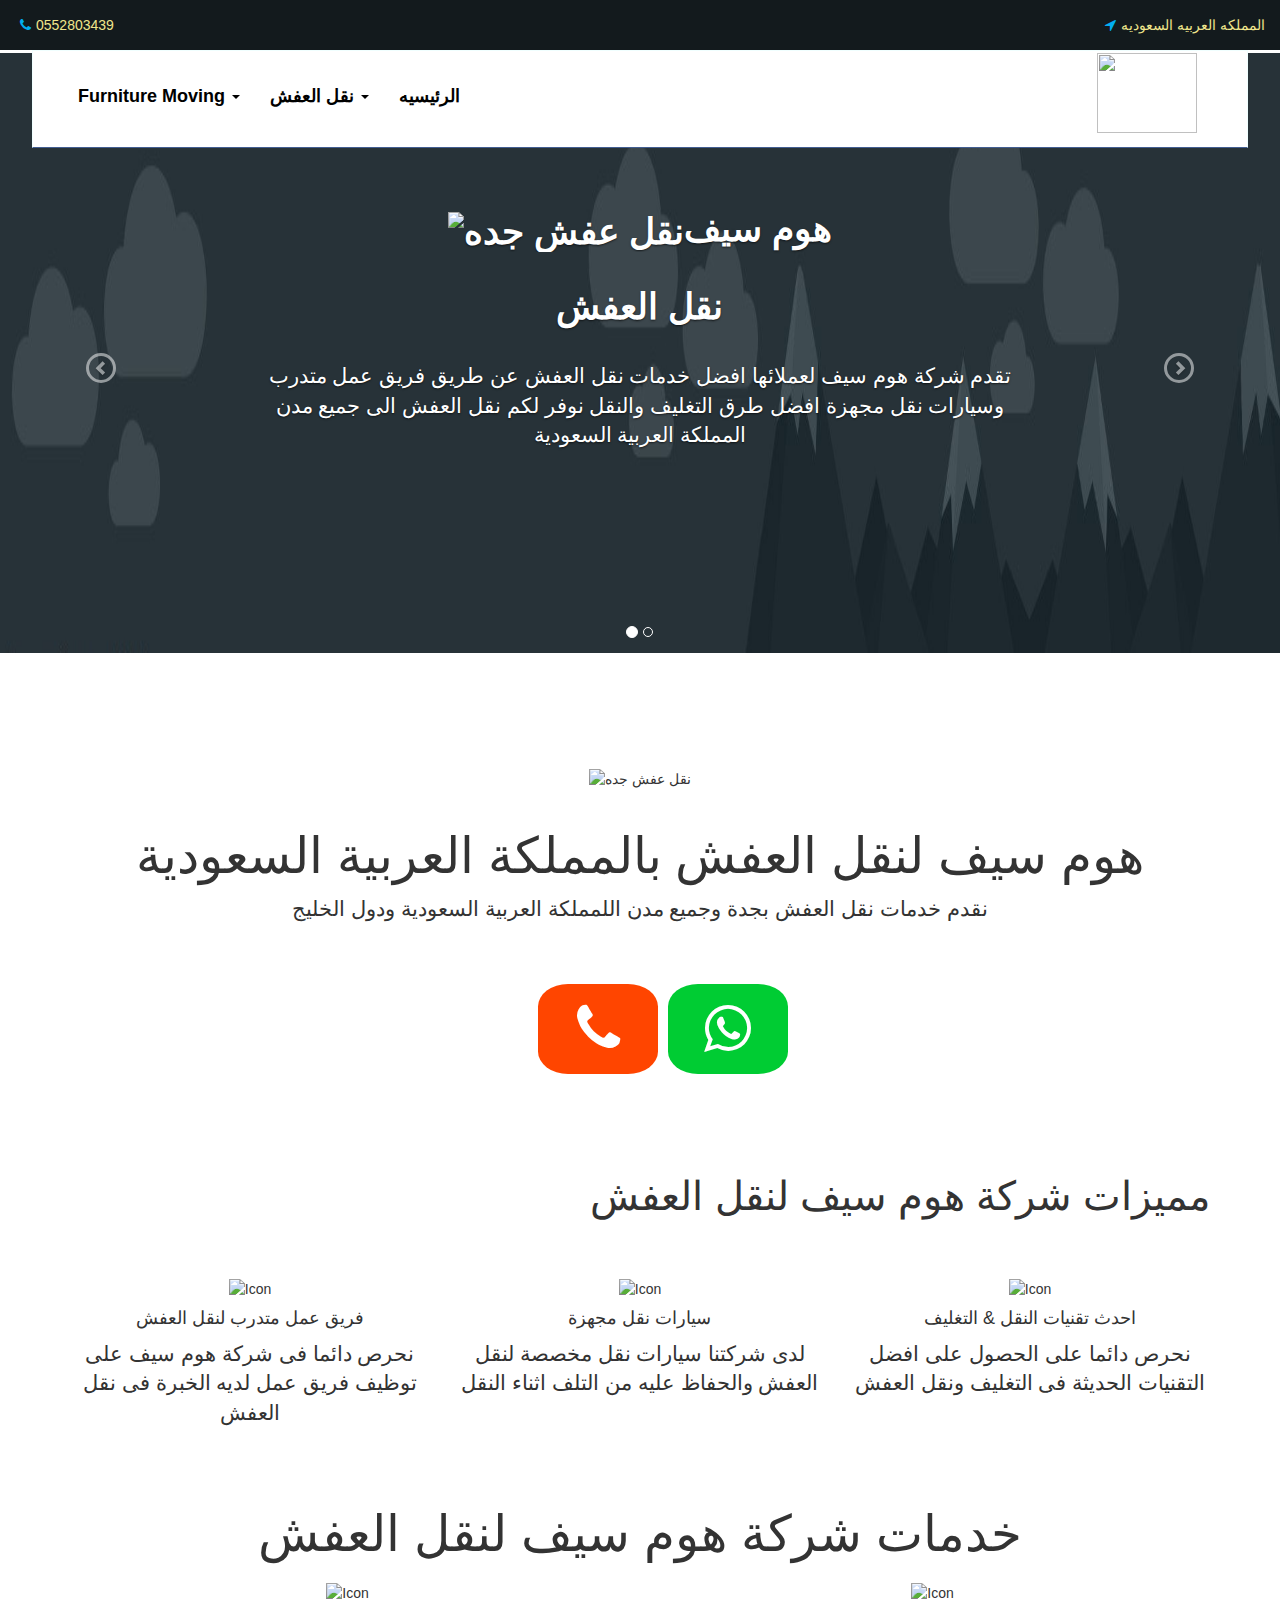
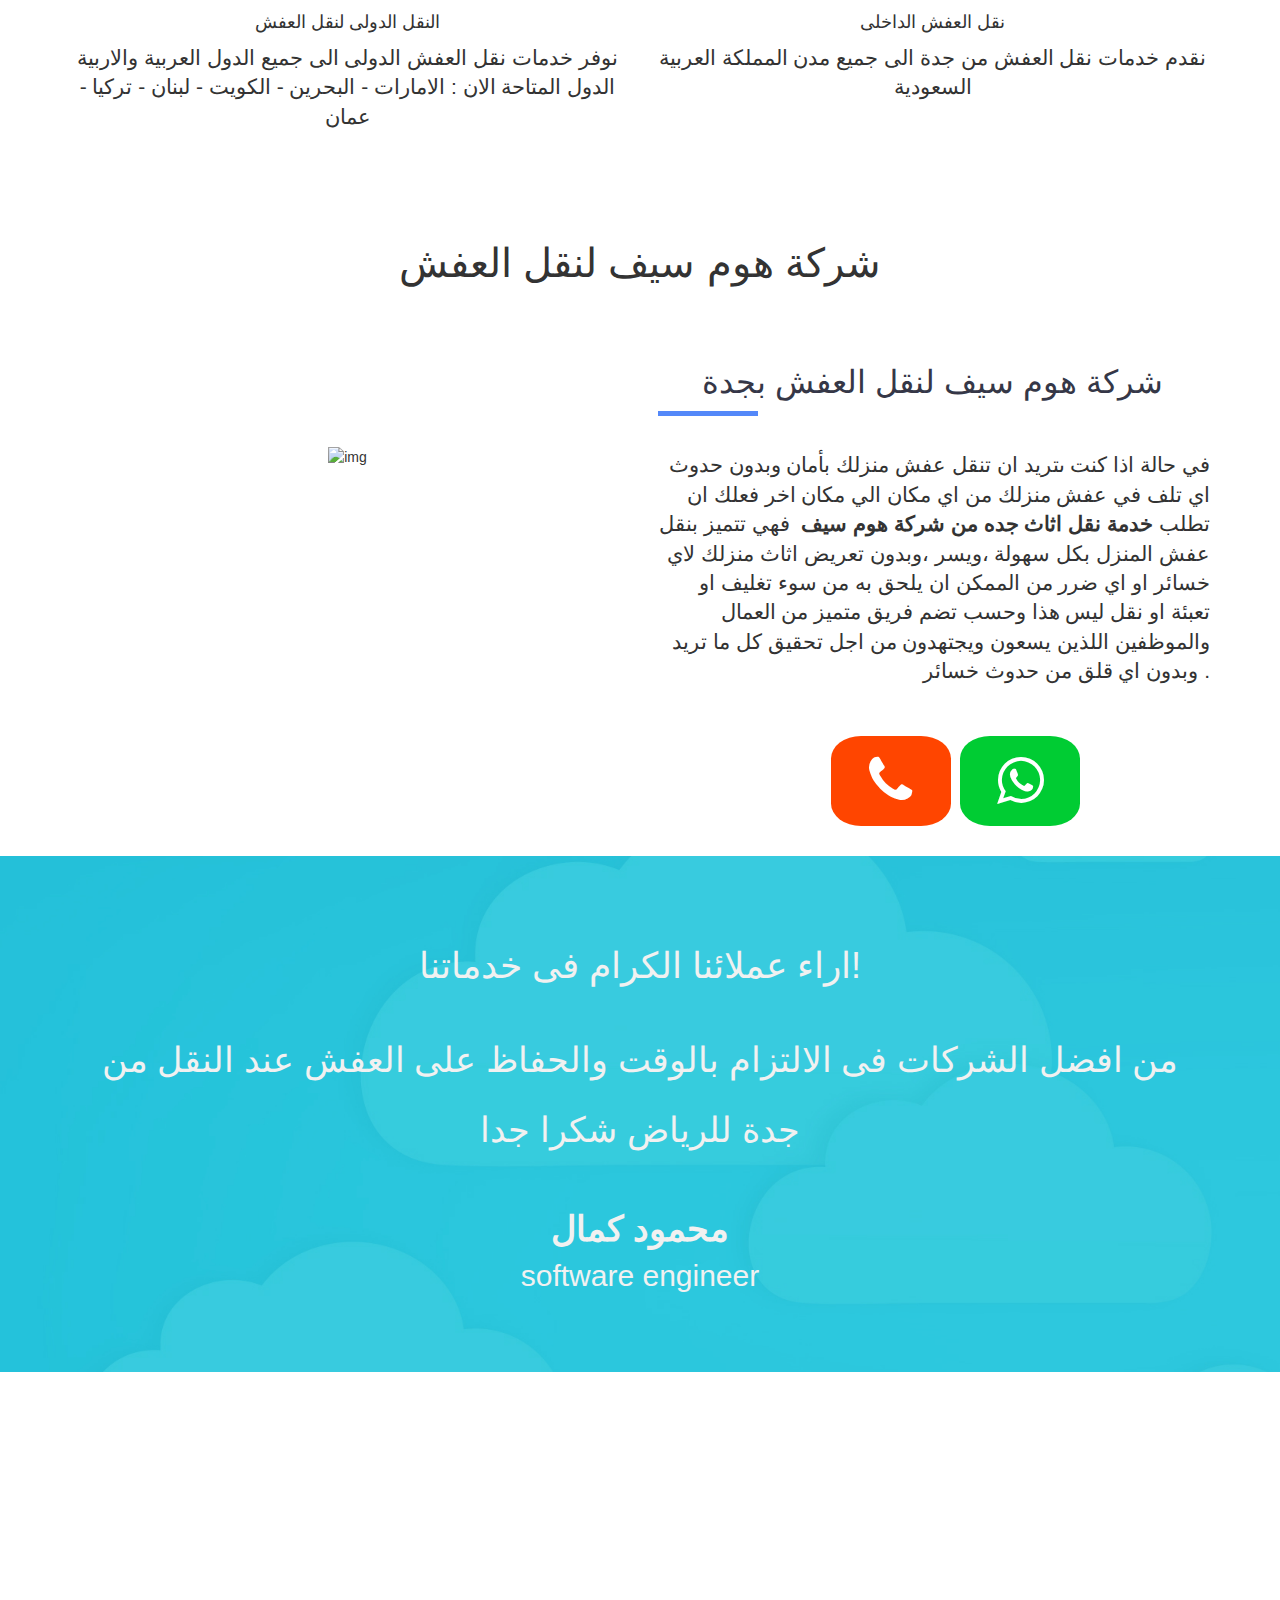
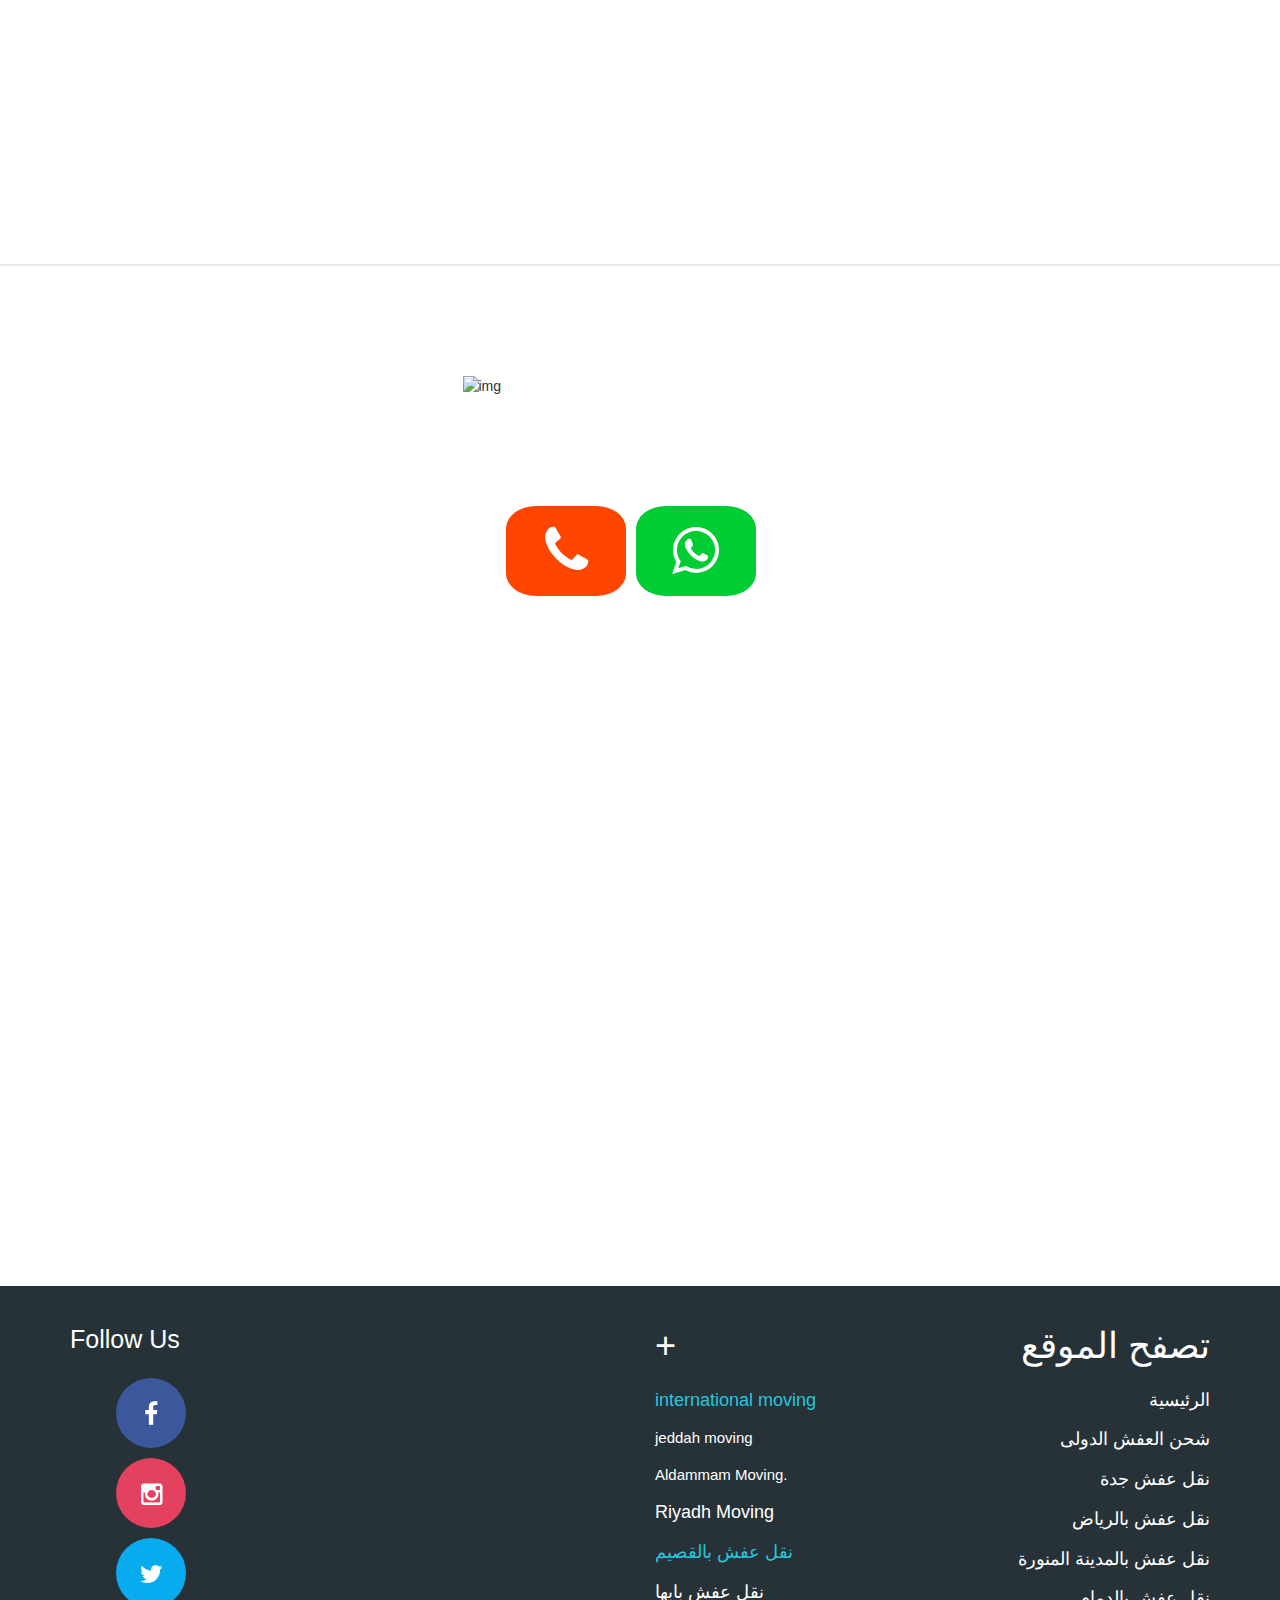
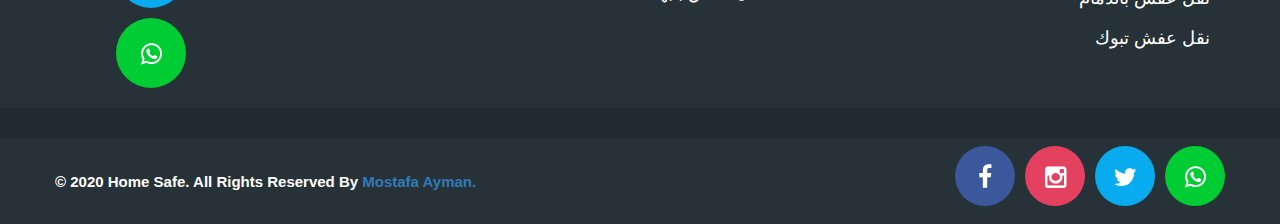
==== commit 3170c0fa: "Homesafe--100% done" ====
--- a/index.html
+++ b/index.html
@@ -16,7 +16,7 @@
     <link rel="stylesheet" type="text/css" href="css/media.css" />
     <link rel="stylesheet" type="text/css" href="css/hover.css">
 
-        <title>HomeSafe – نقل عفش جدة</title>
+        <title>HomeSafe</title>
     <style>
 
     </style>
@@ -65,7 +65,6 @@
             </div>
             <div class="collapse navbar-collapse" id="bs-example-navbar-collapse-1">
                 <ul class="nav navbar-nav navbar-left">
-                    <li><a href="">شركة تنظيف جده </a></li>
                     <li class="dropdown">
                               <a href="#" class="dropdown-toggle" data-toggle="dropdown" role="button" aria-haspopup="true" aria-expanded="false"> Furniture Moving <span class="caret"></span></a>
                               <ul class="dropdown-menu">
@@ -113,7 +112,6 @@
                 </div>
                 <div class="collapse navbar-collapse" id="bs-example-navbar-collapse-3">
                 <ul class="nav navbar-nav navbar-left">
-                    <li><a href="">شركة تنظيف جده </a></li>
                       <li class="dropdown">
                               <a href="#" class="dropdown-toggle" data-toggle="dropdown" role="button" aria-haspopup="true" aria-expanded="false"> Furniture Moving <span class="caret"></span></a>
                               <ul class="dropdown-menu">
@@ -152,11 +150,7 @@
         <ol class="carousel-indicators hidden-xs ">
             <li data-target="#mySlider" data-slide-to="0" class="active"></li>
             <li data-target="#mySlider" data-slide-to="1"></li>
-            <li data-target="#mySlider" data-slide-to="2"></li>
-            <li data-target="#mySlider" data-slide-to="4"></li>
-            <li data-target="#mySlider" data-slide-to="5"></li>
-            <li data-target="#mySlider" data-slide-to="6"></li>
-            <li data-target="#mySlider" data-slide-to="7"></li>
+
         </ol>
         <div class="carousel-inner" role="listbox">
 
@@ -166,30 +160,15 @@
             
             <div class="item active">
                 <img src="imgs/banner.jpg" alt="...">
-                <div class="carousel-caption hidden-xs text-center">
-                    <h1>شحن عفش جدة</h1>
-                    <p class="lead">
-                        <a href="#" itemprop="item"style="color: white"> <span itemprop="name">شحن عفش جدة </span><meta itemprop="position" content="1"> 
-                        </a>
-                        <span itemprop="name"> <i class="fa fa-arrow-left" style="color: white"></i> </span>
-                        <a href="index.html" itemprop="item"><span itemprop="name"style="color: white">   Homepage</span>
-                        </a>
-                    
-                    <meta itemprop="position" content="0"> 
-                    <i class="seoicon-right-arrow">
-                    </i>.
-                    </p>
-
-                     <a class="ss " href="tel:0552803439" target="_self" title="اتصل بنا" > 
-                               <button class="btn"style=""> <i class="fa fa-phone"></i> <span class="text">اتصل بنا</span> </button> 
-                                 
-                     </a>
-                    
-                     <a class="ss " href="https://wa.me/966552803439" target="_self" title=""> 
-                               <button class="btn"><i class="fa fa-whatsapp"></i> <span class="text">واتس اب</span> </button> 
-                                 
-                     </a>
-                </div>
+               <br>
+                <div class="carousel-caption hidden-xs text-cente">
+							<h1 data-wow-duration="3000ms" data-wow-delay="3000ms" class="wow bounceInDown animated" >                         
+                                <img src="http://homesafe-company.info/wp-content/uploads/2019/10/logo.png" class="aligncenter lazyloaded" alt="نقل عفش جده" data-lazy-src="http://homesafe-company.info/wp-content/uploads/2019/10/logo.png" data-was-processed="true" style="width: 200px;height: 100px">هوم سيف </h1>
+                    <h1 data-wow-duration="4500ms" class="wow slideInLeft animated"> نقل العفش </h1>
+                            <h3 data-wow-duration="4500ms" class="wow slideInUp animated"></h3>
+							<p data-wow-duration="4500ms" class="lead wow slideInRight animated  lead" > تقدم شركة هوم سيف لعملائها افضل خدمات نقل العفش عن طريق فريق عمل متدرب وسيارات نقل مجهزة افضل طرق التغليف والنقل نوفر لكم نقل العفش الى جميع مدن المملكة العربية السعودية </p>
+                            
+						</div>
             </div>
             
             
@@ -199,174 +178,18 @@
             
              <div class="item">
                 <img src="imgs/81842-OGHGR2-907.jpg" alt="...">
-                 <div class="carousel-caption hidden-xs text-center">
-                    <h1>شحن العفش الدولى</h1>
-                    <p class="lead">
-                        <a href="International.html" itemprop="item"style="color: white"> <span itemprop="name">شحن العفش الدولى </span><meta itemprop="position" content="1"> 
-                        </a>
-                        <span itemprop="name"> <i class="fa fa-arrow-left" style="color: white"></i> </span>
-                        <a href="index.html" itemprop="item"><span itemprop="name"style="color: white">   Homepage</span>
-                        </a>
-                    
-                    <meta itemprop="position" content="0"> 
-                    <i class="seoicon-right-arrow">
-                    </i>.
-                    </p>
-
-                     <a class="ss " href="tel:0552803439" target="_self" title="اتصل بنا" > 
-                               <button class="btn"style=""> <i class="fa fa-phone"></i> <span class="text">اتصل بنا</span> </button> 
-                                 
-                     </a>
-                    
-                     <a class="ss " href="https://wa.me/966552803439" target="_self" title=""> 
-                               <button class="btn"><i class="fa fa-whatsapp"></i> <span class="text">واتس اب</span> </button> 
-                                 
-                     </a>
-                </div>
-                
-            </div>
-            
-            <div class="item">
-                <img src="imgs/81842-OGHGR2-907.jpg" alt="...">
-                <div class="carousel-caption hidden-xs text-center">
-                    <h1>نقل عفش بالرياض</h1>
-                    <p class="lead">
-                        <a href="Riyadh.html" itemprop="item"style="color: white"> <span itemprop="name">نقل عفش بالرياض </span><meta itemprop="position" content="1"> 
-                        </a>
-                        <span itemprop="name"> <i class="fa fa-arrow-left" style="color: white"></i> </span>
-                        <a href="index.html" itemprop="item"><span itemprop="name"style="color: white">   Homepage</span>
-                        </a>
-                    </p>
-                    <a class="ss " href="tel:0552803439" target="_self" title="اتصل بنا" > 
-                               <button class="btn"style=""> <i class="fa fa-phone"></i> <span class="text">اتصل بنا</span> </button> 
-                                 
-                     </a>
-                    
-                     <a class="ss " href="https://wa.me/966552803439" target="_self" title=""> 
-                               <button class="btn"><i class="fa fa-whatsapp"></i> <span class="text">واتس اب</span> </button> 
-                                 
-                     </a>
-                </div>
-            </div>
-            <div class="item">
-                <img src="imgs/banner.jpg" alt="...">
-                <div class="carousel-caption hidden-xs text-center">
-                    <h1>نقل عفش المدينه المنوره</h1>
-                    <p class="lead">
-                            <a href="madena.html" itemprop="item"style="color: white"> <span itemprop="name">نقل عفش بالمدينة المنورة </span><meta itemprop="position" content="1"> 
-                        </a>
-                        <span itemprop="name"> <i class="fa fa-arrow-left" style="color: white"></i> </span>
-                        <a href="index.html" itemprop="item"><span itemprop="name"style="color: white">   Homepage</span>
-                        </a>
-                        .</p>
-                    <a class="ss " href="tel:0552803439" target="_self" title="اتصل بنا" > 
-                               <button class="btn"style=""> <i class="fa fa-phone"></i> <span class="text">اتصل بنا</span> </button> 
-                                 
-                     </a>
-                    
-                     <a class="ss " href="https://wa.me/966552803439" target="_self" title=""> 
-                               <button class="btn"><i class="fa fa-whatsapp"></i> <span class="text">واتس اب</span> </button> 
-                                 
-                     </a>
-                </div>
-            </div>
-            <div class="item">
-                <img src="imgs/14339-NPQ1I1%20-%20Copy%20-%20Copy.jpg" alt="...">
-                <div class="carousel-caption hidden-xs text-center">
-                    <h1>نقل عفش بالدمام </h1>
-                    <p class="lead">
-                        <a href="Aldammam.html" itemprop="item"style="color: white"> <span itemprop="name"> نقل عفش بالدمام </span><meta itemprop="position" content="1"> 
-                        </a>
-                        <span itemprop="name"> <i class="fa fa-arrow-left" style="color: white"></i> </span>
-                        <a href="index.html" itemprop="item"><span itemprop="name"style="color: white">   Homepage</span>
-                        </a>
-                    </p>
-                    <a class="ss " href="tel:0552803439" target="_self" title="اتصل بنا" > 
-                               <button class="btn"style=""> <i class="fa fa-phone"></i> <span class="text">اتصل بنا</span> </button> 
-                                 
-                     </a>
-                    
-                     <a class="ss " href="https://wa.me/966552803439" target="_self" title=""> 
-                               <button class="btn"><i class="fa fa-whatsapp"></i> <span class="text">واتس اب</span> </button> 
-                                 
-                     </a>
-                </div>
-            </div>
-            <div class="item">
-                <img src="imgs/81842-OGHGR2-907.jpg" alt="...">
-                <div class="carousel-caption hidden-xs text-center">
-                    <h1>نقل عفش تبوك</h1>
-                    <p class="lead">
-                        <a href="tabok.html" itemprop="item"style="color: white"> <span itemprop="name">نقل عفش تبوك </span><meta itemprop="position" content="1"> 
-                        </a>
-                        <span itemprop="name"> <i class="fa fa-arrow-left" style="color: white"></i> </span>
-                        <a href="index.html" itemprop="item"><span itemprop="name"style="color: white">   Homepage</span>
-                        </a>
-                    </p>
-                    <a class="ss " href="tel:0552803439" target="_self" title="اتصل بنا" > 
-                               <button class="btn"style=""> <i class="fa fa-phone"></i> <span class="text">اتصل بنا</span> </button> 
-                                 
-                     </a>
-                    
-                     <a class="ss " href="https://wa.me/966552803439" target="_self" title=""> 
-                               <button class="btn"><i class="fa fa-whatsapp"></i> <span class="text">واتس اب</span> </button> 
-                                 
-                     </a>
-                </div>
-            </div>
-            
-            <div class="item">
-                <img src="imgs/banner.jpg" alt="...">
-                <div class="carousel-caption hidden-xs text-center">
-                    <h1>ننقل عفش بابها</h1>
-                    <p class="lead">
-                        <a href="bba.html" itemprop="item"style="color: white"> <span itemprop="name">ننقل عفش بابها </span><meta itemprop="position" content="1"> 
-                        </a>
-                        <span itemprop="name"> <i class="fa fa-arrow-left" style="color: white"></i> </span>
-                        <a href="index.html" itemprop="item"><span itemprop="name"style="color: white">   Homepage</span>
-                        </a>
-                    </p>
-                    <a class="ss " href="tel:0552803439" target="_self" title="اتصل بنا" > 
-                               <button class="btn"style=""> <i class="fa fa-phone"></i> <span class="text">اتصل بنا</span> </button> 
-                                 
-                     </a>
-                    
-                     <a class="ss " href="https://wa.me/966552803439" target="_self" title=""> 
-                               <button class="btn"><i class="fa fa-whatsapp"></i> <span class="text">واتس اب</span> </button> 
-                                 
-                     </a>
-                </div>
-            </div>
-            
-            <div class="item">
-                <img src="imgs/14339-NPQ1I1%20-%20Copy%20-%20Copy.jpg" alt="...">
-                <div class="carousel-caption hidden-xs text-center">
-                    <h1>نقل عفش بالقصيم</h1>
-                    <p class="lead">
-                        <a href="kosym.html" itemprop="item"style="color: white"> <span itemprop="name">نقل عفش بالقصيم </span><meta itemprop="position" content="1"> 
-                        </a>
-                        <span itemprop="name"> <i class="fa fa-arrow-left" style="color: white"></i> </span>
-                        <a href="index.html" itemprop="item"><span itemprop="name"style="color: white">   Homepage</span>
-                        </a>
-                    </p>
-                    <a class="ss " href="tel:0552803439" target="_self" title="اتصل بنا" > 
-                               <button class="btn"style=""> <i class="fa fa-phone"></i> <span class="text">اتصل بنا</span> </button> 
-                                 
-                     </a>
-                    
-                     <a class="ss " href="https://wa.me/966552803439" target="_self" title=""> 
-                               <button class="btn"><i class="fa fa-whatsapp"></i> <span class="text">واتس اب</span> </button> 
-                                 
-                     </a>
-                </div>
-            </div>
-            
-            
-            
-            
-            
-            
-            
+                  <br>
+                <div class="carousel-caption hidden-xs text-cente">
+							<h1 data-wow-duration="3000ms" data-wow-delay="3000ms" class="wow bounceInDown animated" >                         
+                                <img src="http://homesafe-company.info/wp-content/uploads/2019/10/logo.png" class="aligncenter lazyloaded" alt="نقل عفش جده" data-lazy-src="http://homesafe-company.info/wp-content/uploads/2019/10/logo.png" data-was-processed="true" style="width: 200px;height: 100px">خدمات نقل العفش الدولى </h1>
+                    <h1 data-wow-duration="4500ms" class="wow slideInLeft animated"> نقل العفش </h1>
+                            <h3 data-wow-duration="4500ms" class="wow slideInUp animated"></h3>
+							<p data-wow-duration="4500ms" class="lead wow slideInRight animated  lead" > نوفر خدمات النقل الدولى من السعودية الى الكثير من البلاد العربية والاروبية
+الدول المتاحة: الامارات - البحرين - الادن - لبنان - المغرب - عمان - تركيا</p>
+                            
+						</div>
+                
+            </div>
             
             
             
@@ -386,249 +209,190 @@
     
    
 
-    <section class="serv"style="margin-top: -100px">
+        
+    <div class="service text-center">
         <div class="container">
             <div class="row">
-                <div class="col-md-1">
+                
+                  <div class="col-md-3">
                     <div class="item">
                          
                     </div>
                 </div>
-                <div class="col-md-10 col-sm-12">
-                    <div class="item">
-                        <img src="http://homesafe-company.info/wp-content/uploads/2019/10/شركة-نقل-عفش-بجدة.jpg" class="aligncenter lazyloaded" alt="نقل عفش جدة" data-lazy-src="http://homesafe-company.info/wp-content/uploads/2019/10/شركة-نقل-عفش-بجدة.jpg" data-was-processed="true">
-                    </div>
-                </div>
-                <div class="col-md-1">
+                <div class="col-md-6 col-sm-12">
+                    <div class="item">
+                        <img src="http://homesafe-company.info/wp-content/uploads/2019/10/logo.png" class="aligncenter lazyloaded" alt="نقل عفش جده" data-lazy-src="http://homesafe-company.info/wp-content/uploads/2019/10/logo.png" data-was-processed="true">
+
+                    </div>
+                </div>
+                <div class="col-md-3">
                     <div class="item">
                          
                     </div>
                 </div>
+               
                 <div class="col-md-12 col-sm-12">
                     <div class="item" >
-<!--                        <strong>هوم سيف</strong>-->
-                        <h1 style="text-align: center; margin-top: 0;font-size: 40px">شركة نقل عفش بجدة - شركة هوم سيف لنقل العفش</h1>
-                        <br><br><br><br>
-                        <p class="lead" style="text-align: right">نقل العفش بوسائل أمنة من العوامل الاساسية التي تعمل علي الحفاظ علي سلامة العفش من اي ضرر او تلف او كسر فان نقل العفش ليس الامنة تجنبا لحدوث اي خطر علي العفش الخاص بك لذلك عليك ان تلجأ الي شركة متخصصة في <strong>نقل العفش </strong>وشركة&nbsp;هوم سيف&nbsp;هي احدي الشركات الرائدة في&nbsp;نقل العفش بجده&nbsp;ودورها في ان تساعدك في تخطي مثل هذه المرحله للحفاظ علي اثاث منزلك لذلك عميلنا العزيز بأمل في ان نكون محل ثقة لديك هذا هوا هدفنا قبل كل شئ.</p>
-                        
-                    </div>
-                </div>
-                
-                   <div class="col-md-12 col-sm-6">
-                    <div class="item">
-                        <h1 style="text-align: right; margin-top: 0;font-size: 40px">شركة نقل عفش جده</h1>
                         <br><br>
-                        <p class="lead" style="text-align: right">في حالة اذا كنت ىتريد ان تنقل عفش منزلك بأمان وبدون حدوث اي تلف في عفش منزلك من اي مكان الي مكان اخر فعلك ان تطلب خدمة نقل اثاث جده من شركة <strong>هوم سيف</strong>  فهي تتميز بنقل عفش المنزل بكل سهولة ،ويسر ،وبدون تعريض اثاث منزلك لاي خسائر او اي ضرر من الممكن ان يلحق به من سوء تغليف او تعبئة او نقل ليس هذا وحسب تضم فريق متميز من العمال والموظفين اللذين يسعون ويجتهدون من اجل تحقيق كل ما تريد وبدون اي قلق من حدوث خسائر .</p>
-
-                    </div>
-                </div>
-                
-                <div class="col-md-4 col-sm-4">
-                    <div class="item">
-                         
-                    </div>
-                </div>
-                <div class="col-md-4 col-sm-4">
-                    <div class="item">
-                         <img src="http://homesafe-company.info/wp-content/uploads/2019/10/info3.png" class="aligncenter lazyloaded" alt="نقل عفش" data-lazy-src="http://homesafe-company.info/wp-content/uploads/2019/10/info3.png" data-was-processed="true" style="">
-                    </div>
-                </div>
-                <div class="col-md-4 col-sm-4">
-                    <div class="item">
-                         
-                    </div>
-                </div>
-                
-                <br><br>
-                
-                
-             
-              
-                <br><br>
-             
-                
-                
-                <div class="col-md-12 col-sm-6">
-                    <div class="item">
-                     <br><br>
-                        <h1 style="text-align: right; margin-top: 0;font-size: 40px">مميزات شركة نقل عفش بمدينة جده - هوم سيف لنقل العفش</h1>
-                        <br><br><br><br>
-                        <p class="lead" style="text-align: right">
-تعد&nbsp;<span style="box-sizing: border-box; font-weight: bold;">شركة نقل عفش جدة</span>&nbsp;ارخص وأفضل شركة نقل اثاث في الشرق الاوسط و العالم العربي بأكمله و ذلك لتفردنا بالكثير من المميزات والخصائص التي من الصعب عليك ان تجدها في اي شركة نقل اخري فشركة نقل العفش في جدة تتميز بالكثير من المميزات التي تميزها عن غيرها&nbsp; ومن ضمن&nbsp; هذه المميزات التي تتميز بها شركة نقل العفش بمدينة جده هي انها تضع خطط استراتيجية بهدف تحسين ورفع جودة كل الخدمات المقدمة الي العميل.</p>
-                        <br><br>
-                        <p class="lead" style="text-align: right">
-الحصول علي كل وسائل الرضا والقبول من العميل المتعامل معنا، ليس ذلك فحسب بل ان الشركة تضم في خدماتها افضل العمال والموظفين و الفنين المهرة في مثل هذا المجال فهم يضمون العديد من الجنسيات التي تساعدنا في الوصول اليك في اي بلد لنقل عفش منزلك بامان وبدون تعريضه لاي خسائر ملحقة ، ايضا هم مدربين تدريب يكفي لممارسة هذا النوع من العمل وايضا تعمل شركة نقل العفش بجده علي تدريبهم&nbsp; وصقلها بالتدريب العملي والنظري من وقت الي اخر من اجل رفع امكانياتهم و تحسين قدرتهم الانتاجية في العمل علي أفضل وجه ورفع فمن واجبنا تقديم افضل ما يكون الي جميع عملائنا في مختلف البلدان.ومن الهام أن من يتولى أعمال الفك والتركيب للأثاث محل النقل نخبة من النجارين الفائقين لكي يتم فك الأثاث غالي الثمن مهما كان نوعه بكل احترافية وبالصورة المناسبة التي تتماشى معه دون أن يتعرض الأثاث لأي تلف او ضرر، ،فعليك ان تتخيل ان جميع انواع الفرز والنقل تتم في وقت سريع وقياسي وبكل امان وبذلك فانت في يد امينة عملينا العزيز و تتعامل مع واحدة من اكثر الشركات تميزا في نقل العفش في المملكة العربية السعودية و الشرق الاوسط .                        </p>
-                        <br><br>
-                        <p class="lead"style="text-align: right">
-تنفرد شركة نقل العفش بجده باستخدامها افضل الخامات المحلية والمستوردة ذات الكفائة العالية في تغليف اثاث منزلك كما تعطي لك خدمات الشركة شهادة ضمان عن الخدمات المقدمة ، بالاضافة الي دعم فني سريع و مباشر اثناء العمل ، وتواجد الخدمة باستمرار للعملاء ، ويمكن التواصل مع شركة نقل العفش بجده من خلال ارقامها التي تعرضها.                        </p>
-                        <br><br>
-                        <p class="lead"style="text-align: right">
-                                ان اهم ما يميز شركةنقل العفش بجده المتخصصة في نقل العفش ان
+                        <h1 style="text-align: center; margin-top: 0;font-size: 50px">هوم سيف لنقل العفش بالمملكة العربية السعودية 
+</h1>
+                        <p class="lead" style="text-align: center">
+                        نقدم خدمات نقل العفش بجدة وجميع مدن اللمملكة العربية السعودية ودول الخليج
+
+
                         </p>
                         <br><br>
-                    </div>
-                </div>
-                
-                <div class="col-md-2 col-sm-2">
-                    <div class="item">
-                         
-                    </div>
-                </div>
-                 <div class="col-md-8 col-sm-8">
-                    <div class="item">
-                        <img src="http://homesafe-company.info/wp-content/uploads/2019/10/S3.png" class="aligncenter lazyloaded" alt="img" data-lazy-src="http://homesafe-company.info/wp-content/uploads/2019/10/S3.png" data-was-processed="true">
-                    </div>
-                </div>
-                <div class="col-md-2 col-sm-2">
-                    <div class="item">
-                         
-                    </div>
-                </div>
-                
-                
-                
-                
-                
-                <div class="col-md-12 col-sm-6">
-                    <div class="item">
-                     <br><br>
+                        <ul class="social-iconssx">
+                                <li style="float: ;">
+                                    
+                                    <a class="fa fa-phone" href="tel:0552803439" target="_self" title="اتصل بنا" style="background-color: orangered" > 
+                                    </a>
+                                </li>
+                             
+                             <li style="float: ">
+                                    <a  href="https://wa.me/966552803439" class="fa fa-whatsapp" target="_blank" title="" style="background: #00cc33"> 
+                                    </a>
+                                </li>
+                            </ul>
+                        <br><br>
+                        
+                    </div>
+                </div>
+                                
+                   <div class="col-md-12 col-sm-12">
+                    <div class="item">
+                        <br><br>
+                        <h1 style="text-align: right; margin-top: 0;font-size: 40px">مميزات شركة هوم سيف لنقل العفش
+</h1>
+                        <br><br>
+                        
+
+                    </div>
+                </div>
+
+                
+                
+                <div class="col-md-4 col-sm-4 col-xs-12">
+                    <div class="serv">
+                      <img src="http://homesafe-company.info/wp-content/uploads/2016/11/1455806751_007_008_map_pin_locate_location_marker_gps_coordinate.svg" alt="Icon" data-lazy-src="http://homesafe-company.info/wp-content/uploads/2016/11/1455806751_007_008_map_pin_locate_location_marker_gps_coordinate.svg" class="lazyloaded" data-was-processed="true">
+                        <h4>فريق عمل متدرب لنقل العفش
+</h4>
+                        <p class="text-center lead">نحرص دائما فى شركة هوم سيف على توظيف فريق عمل لديه الخبرة فى نقل العفش
+</p>
+                    </div>
+                </div>
+                <div class="col-md-4 col-sm-4 col-xs-12">
+                    <div class="serv">
+                       <img src="http://homesafe-company.info/wp-content/uploads/2016/11/1455806744_007_016_map_location_place_3.svg" alt="Icon" data-lazy-src="http://homesafe-company.info/wp-content/uploads/2016/11/1455806744_007_016_map_location_place_3.svg" class="lazyloaded" data-was-processed="true">
+                        <h4>سيارات نقل مجهزة
+</h4>
+                        <p class="text-center lead">لدى شركتنا سيارات نقل مخصصة لنقل العفش والحفاظ عليه من التلف اثناء النقل
+</p>
+                    </div>
+                </div>
+                <div class="col-md-4 col-sm-4 col-xs-12">
+                    <div class="serv">
+                        <img src="http://homesafe-company.info/wp-content/uploads/2016/11/1455806769_007_036_anchor_marine_nautical_travel_ship_sea_ocean.svg" alt="Icon" data-lazy-src="http://homesafe-company.info/wp-content/uploads/2016/11/1455806769_007_036_anchor_marine_nautical_travel_ship_sea_ocean.svg" class="lazyloaded" data-was-processed="true">
+                        <h4>احدث تقنيات النقل & التغليف
+</h4>
+                        <p class="text-center lead">نحرص دائما على الحصول على افضل التقنيات الحديثة فى التغليف ونقل العفش
+</p>
+                    </div>
+                </div>
+                
+                 <div class="col-md-12 col-sm-12"style="margin-top: 50px">
+                    <div class="item" >
+                        
+                        <h1 style="text-align: center; margin-top: 0;font-size: 50px">خدمات شركة هوم سيف لنقل العفش
+
+</h1>
+                        
+                    </div>
+                </div>
+                
+                <div class="col-md-6 col-sm-6 col-xs-12" >
+                    <div class="serv">
+                        <img src="http://homesafe-company.info/wp-content/uploads/2016/11/1455806744_007_016_map_location_place_3.svg" alt="Icon" data-lazy-src="http://homesafe-company.info/wp-content/uploads/2016/11/1455806744_007_016_map_location_place_3.svg" class="lazyloaded" data-was-processed="true">
+                        <h4>النقل الدولى لنقل العفش
+
+</h4>
+                        <p class="text-center lead">نوفر خدمات نقل العفش الدولى الى جميع الدول العربية والاربية الدول المتاحة الان : الامارات - البحرين - الكويت - لبنان - تركيا - عمان
+
+</p>
+                    </div>
+                </div>
+                <div class="col-md-6 col-sm-6 col-xs-12">
+                    <div class="serv">
+                        <img src="http://homesafe-company.info/wp-content/uploads/2016/11/1455806751_007_008_map_pin_locate_location_marker_gps_coordinate.svg" alt="Icon" data-lazy-src="http://homesafe-company.info/wp-content/uploads/2016/11/1455806751_007_008_map_pin_locate_location_marker_gps_coordinate.svg" class="lazyloaded" data-was-processed="true">
+                        <h4>نقل العفش الداخلى
+
+</h4>
+                        <p class="text-center lead">نقدم خدمات نقل العفش من جدة الى جميع مدن المملكة العربية السعودية
+
+</p>
+                    </div>
+                </div>
+                
+                <div class="col-md-12 col-sm-12">
+                    <div class="item">
+                        <br><br>
+                        <br><br>
+                        <h1 style="text-align: center; margin-top: 0;font-size: 40px">شركة هوم سيف لنقل العفش 
+
+</h1>
+                        <br><br>
+                        <br>
+
+                    </div>
+                </div>
+                
+               <div class="col-md-6 col-sm-6 col-xs-12" >
+                    <div class="serv">
+                        <br><br><br><br>
+                        <img src="http://homesafe-company.info/wp-content/uploads/2019/10/نقل-اثاث-bfooter.png" class="aligncenter lazyloaded" alt="img" data-lazy-src="http://homesafe-company.info/wp-content/uploads/2019/10/نقل-اثاث-bfooter.png" data-was-processed="true" style="width: 90%">
+   
+                    </div>
+                </div>
+                <div class="col-md-6 col-sm-6 col-xs-12">
+                    <div class="serv">
+          
+                        <div class="contact-info-comment">
+                                    <div class="contact-heading style-two">
+                                        <h3 style="">شركة هوم سيف لنقل العفش بجدة</h3>
+                                        <br><br>
+                                        <p class="text-center lead" style="text-align: right">في حالة اذا كنت ىتريد ان تنقل عفش منزلك بأمان وبدون حدوث اي تلف في عفش منزلك من اي مكان الي مكان اخر فعلك ان تطلب&nbsp;<strong>خدمة نقل اثاث جده من شركة</strong><strong>&nbsp;هوم سيف&nbsp;</strong>&nbsp;فهي تتميز بنقل عفش المنزل بكل سهولة ،ويسر ،وبدون تعريض اثاث منزلك لاي خسائر او اي ضرر من الممكن ان يلحق به من سوء تغليف او تعبئة او نقل ليس هذا وحسب تضم فريق متميز من العمال والموظفين اللذين يسعون ويجتهدون من اجل تحقيق كل ما تريد وبدون اي قلق من حدوث خسائر .
+                                        </p>
+                                    </div>
+
                         
                         
-                        <h1 style="text-align: right; margin-top: 0;font-size: 40px"> سيارات مجهزة رافعة لنقل العفش</h1>
-                        <br><br><br><br>
-                        <p class="lead" style="text-align: right">ان وظيفة النقل ليست تعتمد علي التغليف و الفرز و الفك والتركيب فحسب ، بل ايضا هي واحدة من بين الاركان و العوامل الرئيسة في وجود سيارات متخصصة للنقل ذات مواصافات مناسبة وقياسية من حيث ان  حجم السيارة تتناسب مع حجم العفش ونوع الفرش الذي يتم نقله يوجد لدينا جميع انواع السيارات الملائمة والمناسبة لجميع انواع العفش غرف نوم ومجالس وغرف معيشية وغيرها.
-                        </p>
                         <br>
-                        <p class="lead" style="text-align: right">وتتميز السيارات بانها مغطاه بما يؤكد لك عزيزي العميل عدم وجود تلف بالعفش ، كما يوجد الكثير ومن وسائل النقل البري متميز ولدينا ادوات من اكثر الادوات تطورا في خروج العفش من البيت بشكل يضمن سلامته من اي خدوش او كسور . فالسيارات التي لدينا تعمل علي حمل جميع الانواع من العفش؛ فهناك سيارات متخصصة لنقل الملابس و المفارش.
-                        </p>
-                        <br><br>
-                    </div>
-                </div>
-                
-                
-                <div class="col-md-12 col-sm-6">
-                    <div class="item">
-                     <br><br>
-                        <h1 style="text-align: right; margin-top: 0;font-size: 40px"> خطوات نقل الأثاث في شركة هوم سيف لنقل العفش بجدة</h1>
-                        <br><br><br><br>
-                        
-                        
-                        <ul class="lead" style="text-align: right;direction: rtl">
-                            <li>ان شركة هوم سيف تحتل مكان الصدارة في مجال<strong>&nbsp;نقل العفش بجده</strong>&nbsp;و بأماكن عديدة في مدن المملكة ، ومن مؤشرات ذلك جميع اقوال و تقيمات العملاء ، ويبدأ التعامل معانا لاننا&nbsp;<strong>أفضل شركة نقل عفش بجدة</strong>&nbsp;عن طريق اتصال العميل بالشركة وحجز الخدمة من اجل الوصول الي الخدمة وهو جالس ف بيته باستخدام وسائل التقدم التكنولوجي الذى يسبب طفرة وتغير مدهش في مجال نقل العفش والذي ساعد علي زيادة الوعي و الفهم لدي المجتمع .- يقوم موظف الشركة بالرد علي العملاء و اخد البايانات اللازمة لهذا الشأن ، ويتم التعامل مع هذه البيانات لكي يقوم بارسال مندوب من الشركة لمعاينة الاثاث المطلوب نقله و الي اي مدينة ، وتحديد السعر .</li>
-                            <br>
-                            <li>تقوم الشركة بالتدبير والتنسيق من اجل القيام<strong>&nbsp;بنقل العفش</strong>&nbsp;من خلال ارسال جروب من العمال و النجارين المحترفين و الفنين المهرة في هذا المجال ثم تقوم الشركة بتوفير جميع المستلزمات التي تحتاجها&nbsp; من كراتين و اوراق ونايلون ولاصق و اكياس بلاستيكية من اجل التغليف بصورة امنه وسريعة .</li>
-                        </ul>
-                        
-                        
-                        
-                        
-                       
-                    </div>
-                </div>
-                
-                
-                
-                                        <br><br><br><br>
-                        <br><br><br><br>
-
-                
-                <div class="col-md-2 col-sm-12">
-                    <div class="item">
-                         
-                    </div>
-                </div>
-                <div class="col-md-8 col-sm-6">
-                    <div class="item">
-                        <img class="" src="imgs/homeSafe/28.jpeg" alt="Web Analytics" title="Web" style="height: 600px" />
-                        <h4 style="text-align: center">فك العفش فى جدة</h4>
-                        <p class="lead">
-حيث يعمل الفنيين التابعين لشركة نقل العفش بجده بفك العفش وتحريكة من مكانه الاصلي تهيئا لنقله ، مثل فك الاجهزة والتوصيلات الخاصة بها ، وفك المحابس ، والستائر ،وفك دواليب المطبخ ، والدولاب وذلك مع وضع علامة مميزة علي كل قطعة من المحتوي المراد نقله لسهوله تجميعه بعد ذلك .                        </p>
-                    </div>
-                </div>
-                <div class="col-md-2 col-sm-12">
-                    <div class="item">
-                         
-                    </div>
-                </div>
-                <div class="col-md-6 col-sm-6">
-                    <div class="item">
-                        <img class="" src="imgs/homeSafe/37.jpeg" alt="Web Analytics" title="Web" style="height: 600px" />
-                        <h4 style="text-align: center">تغليف العفش فى جدة</h4>
-                        <p class="lead" style="text-align: center">
-التغليف هي من أهم العوامل التى تهتم به شركة نقل العفش بجده لنقل العفش والأثاث في جده . حيث تم تدريب العمال على طرق تغليف العفش والاثاث وأيضاً تم التركيز على العمل المتقن في التغليف وتم عمل إرشادات ضرورية لطرق التغليف وتم تدريب العاملين علي نقل العفش. كذلك تهتم شركة هوم سيف لنقل العفش والأثاث في إختيار أفضل وأجود المواد التي يتم إستخدامها في التغليف للحفاظ على العفش والمقتنيات بأمان دون حدوث تلف لها أو كسر أو خدشها. و يتم عمل التغليف للعفش باستخدام خامات تغليف من جودة عالية ، فيتم استخدام كراتين باحجام مختلفة ،و اكياس بلاستيكية ذات احجام مختلفة ايضا ، واستخدام اكياس ذات فقاعات لتغليف العفش الزجاجي وغيره لتجنب حدوث كسر ،ويتم استخدام انواع اخري من التغليف مثل اكياس قماش ، و الجوخ ، و الاسفنج ، والفلين وغيرها يستخدم الكرتون المقوي في تغليف االعفش و الحفاظ عليه من اي ضرر او مشكلة تلحق به ف الورق المقوي لديه متانه تعززه في تغليف العفش ذو السعر المرتفع والباهظ لذلك نستخدم الورق او الكرتون المقوي لتعبئته والحفاظ علي سلامتة عفشك عزيزنا العميل . شرائط اللحام يتم استخدامها الاستخدام الذي يضمن لك عزيزي العميل ان عمليه التخزين قد تمت بنجاح وبالصورة المناسبة والكامله فدوره هوا العحفاظ علي سلامة عفش منزلك من الداخل و الخارج . و في كل الاحوال ومهما كان نوع العفش والكم الخاص به لا نحدث به أي ضرر وتأكد عميلنا العزيز أننا من أول وأفضل الشركات التي تقوم بأعمال النقل والتغليف و التركيب و التعبئة بصورة احترافية لا تضر العفش.                        </p>
-                    </div>
-                </div>
-                
-                <div class="col-md-6 col-sm-6">
-                    <div class="item">
-                        <img class="" src="imgs/homeSafe/11.jpeg" alt="Web Analytics" title="Web" style="height: 600px" />
-                        <h4 style="text-align: center">تركيب العفش فى جدة</h4>
-                        <p class="lead" style="text-align: center">
-بعد عملية تخزين العفش يتم ترجيعه في الوقت الذي يحدده العميل ويتم نقل العفش بسيارات خاصة وهي سيارت مصممة من اجل ذلك الغرض ، فيتم نقله بحرص الي منزل العميل مرة اخري ويتم اخراج العفش من المواد التي تم تغليفه بها من قبل الشركة ، ومن ثم اعادة تركيبه بالصورة التي كان عليها من قبل،وذلك من قبل نقله واعادة في اماكنة الخاصة به وترتيبة بالطريقة التي يستحسنها العميل ، وفي حالة اذا اردا العميل خدمة تنظيف مميزة باعلي التقنيات فنحن و بشهادة وتقيمات عملائنا افضل شركة تنظيف بجده ومن خلال أفضل شركات نقل العفش بجدة ثق أننا خلال عمليات النقل نرسل لك صفوة  من: أفضل النجارين على مستوى جده والمملكة العربية السعودية ككل دور يقدم  بعمل خدمات التركيب لكافة المحتويات. تركيب أثاث إيكيا مع تركيب مطابخ إيكيا. أقل أسعار التركيب من قبل أفضل النجارين والمتخصصين في هذا المجال. في حالة وجود تلف أو نقص بأحد أجزاء من العفش يتم تصليحه من قبل البدء في عمليات النقل.
-                        </p>
-                    </div>
-                </div>
-                
-                
-                <div class="col-md-12 col-sm-6">
-                    <div class="item">
-                        
-                        
-                    </div>
-                </div>
-            </div>
-        </div>
+                        <ul class="social-iconssx">
+                                <li style="float: ;">
+                                    
+                                    <a class="fa fa-phone" href="tel:0552803439" target="_self" title="اتصل بنا" style="background-color: orangered" > 
+                                    </a>
+                                </li>
+                             
+                             <li style="float: ">
+                                    <a  href="https://wa.me/966552803439" class="fa fa-whatsapp" target="_blank" title="" style="background: #00cc33"> 
+                                    </a>
+                                </li>
+                            </ul>
+                    </div>
+                </div>
+                
+                
+                
+                
+            </div>
         
+        </div>
+    </div>
         
-<!--         
-
-<div class="col-md-6" style="margin-left: -30px" >
- <div class="image" style="margin-left: 50px">
-style="width: 450px;height: 300px;margin-right: 30px "
-margin-right: 30px 
--->
-    
+    </div>
         
-    </section>
-
-    <section class="forseo">
-        <div class="container">
-            <div class="row">
-                <div class="col-md-6 col-sm-12"  >
-                    <div class="image">
-                        <img src="http://homesafe-company.info/wp-content/uploads/2019/10/logo.png" class="aligncenter lazyloaded" alt="نقل عفش جدة" data-lazy-src="http://homesafe-company.info/wp-content/uploads/2019/10/logo.png" data-was-processed="true" class="img-responsive" style="width: 90%;height: 50%;">
-                        <br><br><br><br>
-<!--                        <img class="img-responsive" src="imgs/7_150.jpg" />-->
-                    </div>
-                </div>
-                <div class="col-md-6 col-sm-6">
-                    <div class="text txta">
-                        <h3>شركة  هوم سيف</h3>
-                        <h3 class="add">تعمل عل راحة عملائها من جميع الجهات </h3>
-                        
-                        <h4  style="box-sizing: border-box; font-family: Cairo; font-weight: 300; line-height: 1.4em; color: #686868; margin: 0px; font-size: 20px; overflow-wrap: break-word; letter-spacing: -0.02em; padding: 0px; text-align: right; ">: الكلمات البحثية    
-                            <br style="box-sizing: border-box;">
-                            أفضل شركة نقل عفش بجدة، شركه نقل عفش بجده،شركه نقل عفش بجده رخيصه، افضل شركه نقل عفش بجده، نقل عفش بجدة، شركه نقل أثاث بجده ،شركة تغليف أثاث بجدة، شركة مسكنك, ارخص شركه نقل عفش بجده, رقم شركه نقل عفش بجده, شركات نقل عفش بجده, نقل عفش , نجار, تخزين أثاث, بيت, منزل، جدة</h4>
-                         <h5 style="text-align: right">شحن العفش الدولى <i class="fa fa-check"></i></h5>
-                        <h5 style="text-align: right">نقل عفش جدة <i class="fa fa-check"></i></h5>
-                       <h5 style="text-align: right"> نقل عفش بالرياض <i class="fa fa-check"></i></h5>
-                       <h5 style="text-align: right"> نقل عفش بالدمام <i class="fa fa-check"></i></h5>
-                      <h5 style="text-align: right">  نقل عفش بالمدينة المنورة <i class="fa fa-check"></i></h5>
-                      <h5 style="text-align: right">  نقل عفش بأبها <i class="fa fa-check"></i></h5>
-                       <h5 style="text-align: right"> نقل عفش تبوك <i class="fa fa-check"></i></h5>
-                       <h5 style="text-align: right"> نقل عفش بالقصيم <i class="fa fa-check"></i></h5>
-                        <a class="ss " href="https://wa.me/966552803439" target="_self" title=""> 
-                               <button class="btn"><i class="fa fa-whatsapp"></i> <span class="text">واتس اب</span> </button> 
-                                 
-                        </a>
-                        
-<!--                        <button class="btn">Sign up Today</button> -->
-                    </div>
-                </div>
-                
-            </div>
-        </div>
-    </section>
+   
 
 
 
@@ -1010,6 +774,7 @@
                       </div>
         </div>
         </div>
+        
       </section>
         <!-- End Portfolio Section -->
     
@@ -1052,8 +817,7 @@
                     <h4 style="font-size:15px;"><a href="Jeddah%20Moving.html">jeddah moving</a></h4>
                     <h4 style="font-size:15px;"><a href="Aldammam%20Moving.html">Aldammam Moving.</a></h4>
                     <h4 style="color:#26C6DA"><a href="Riyadh%20Moving.html">Riyadh Moving</a></h4>
-                    <h4 style="color:#26C6DA"><a href="clean.html" style="color:#26C6DA">شركة تنظيف جدة</a></h4>
-                    <h4><a href="kosym.html">نقل عفش بالقصيم</a></h4>
+                    <h4 style="color:#26C6DA"><a href="kosym.html" style="color:#26C6DA">نقل عفش بالقصيم</a></h4>
                     <h4><a href="bba.html">نقل عفش بابها</a></h4>
 
                 </div>
@@ -1074,13 +838,13 @@
                 
             </div>
         </div>
+        
     </section>
 
 
     
     
-    
-     <footer>
+      <footer>
         <!-- footer-section Start -->
         <div  class="footer-section">
             <div class="container">
@@ -1118,7 +882,6 @@
     
     
     
-    
 
 <!--    <a href="#0" class="cd-top" style="color: aqua" >Top</a>-->
 
--- a/css/style.css
+++ b/css/style.css
@@ -859,7 +859,29 @@
 
 /* End Css of Footer Section */
 
-
+.xbbb
+{
+    
+}
+
+.bbb
+{
+    font-family: "Varela Round",Arial,"Helvetica Neue",Helvetica,serif;
+font-size: 16px;
+font-weight: 400;
+line-height: 1.5;
+text-align: right;
+direction: inherit;
+box-sizing: border-box;
+text-decoration: none;
+color: #2f2c2c;
+transition: all 0.15s linear;
+display: table-cell;
+position: relative;
+z-index: 1;
+padding: 10px;
+background-color: #4cc2c0;
+}
 
 .social-iconss li a {
     width: 70px;
@@ -1364,3 +1386,141 @@
 }
 
 
+
+
+/*Start contact */
+
+
+.contact-heading {
+    margin-bottom: 30px;
+}
+
+.contact-info-content ul li:last-child {
+    border-bottom: none;
+}
+
+.contact-info-content ul li {
+    overflow: hidden;
+    padding: 36px 15px;
+    border-bottom: 1px dotted #e0e0e0;
+    position: relative;
+}
+
+.contact-heading h3 {
+    font-size: 32px;
+    text-transform: uppercase;
+    color: #fff;
+    margin-top: 0;
+    color: #353747;
+    position: relative;
+}
+
+.contact-info-comment:hover .contact-heading h3:after {
+    width: 230px;
+}
+
+.contact-info-comment:hover .contact-heading.style-two h3:after {
+    width: 295px;
+}
+
+.contact-heading h3:after {
+    content: "";
+    position: absolute;
+    top: 129%;
+    left: 3px;
+    width: 100px;
+    height: 5px;
+    background: #5488f9;
+    transition: all .80s ease-in-out;
+}
+
+.contact-info-left {
+    position: absolute;
+    top: 50%;
+    transform: translateY(-50%);
+    left: 0;
+}
+
+.contact-info-left i {
+    width: 52px;
+    height: 52px;
+    line-height: 52px;
+    text-align: center;
+    background: #353747;
+    font-size: 25px;
+    color: #fff;
+    border-radius: 100%;
+    display: inline-block;
+}
+
+.contact-info-right {
+    margin-left: 65px;
+}
+
+.contact-info-right p {
+    color: #353747;
+    margin: 0;
+}
+
+.comment-info-content input,
+.comment-info-content textarea {
+    outline: none;
+    background: #f0f1f2;
+    padding: 13px 14px 13px 25px;
+    border-radius: 32px;
+    font-size: 15px;
+    margin-bottom: 20px;
+    border: 1px solid transparent;
+}
+
+.comment-name-email input:focus {
+    border: 1px solid #f0f1f2;
+}
+
+.contact .comment-name {
+    width: 49%;
+    float: left;
+}
+
+.contact .comment-email {
+    width: 49%;
+    float: right;
+}
+
+.comment-text-area textarea:focus {
+    border: 1px solid #f0f1f2;
+    background: #fff;
+}
+
+.comment-text-area textarea {
+    border-radius: 16px;
+    min-height: 138px;
+    border: 1px solid transparent;
+}
+
+.comment-input::-webkit-input-placeholder {
+    /* Chrome/Opera/Safari */
+    color: #aaadb3;
+}
+
+.comment-say::-webkit-input-placeholder {
+    /* Chrome/Opera/Safari */
+    color: #aaadb3;
+}
+
+.submit-btn .custom-btn {
+    border-radius: 32px;
+    display: block;
+    text-align: center;
+    color: #fff;
+    box-shadow: inset 6px 5px 27px 22px #5488f9, inset 1px 0px 0px 0px #5488f9;
+    padding: 10px 0;
+}
+
+.submit-btn .custom-btn:hover {
+    color: #fff;
+    box-shadow: inset 6px 5px 27px 22px #353745, inset 1px 0px 0px 0px #353745;
+}
+
+
+
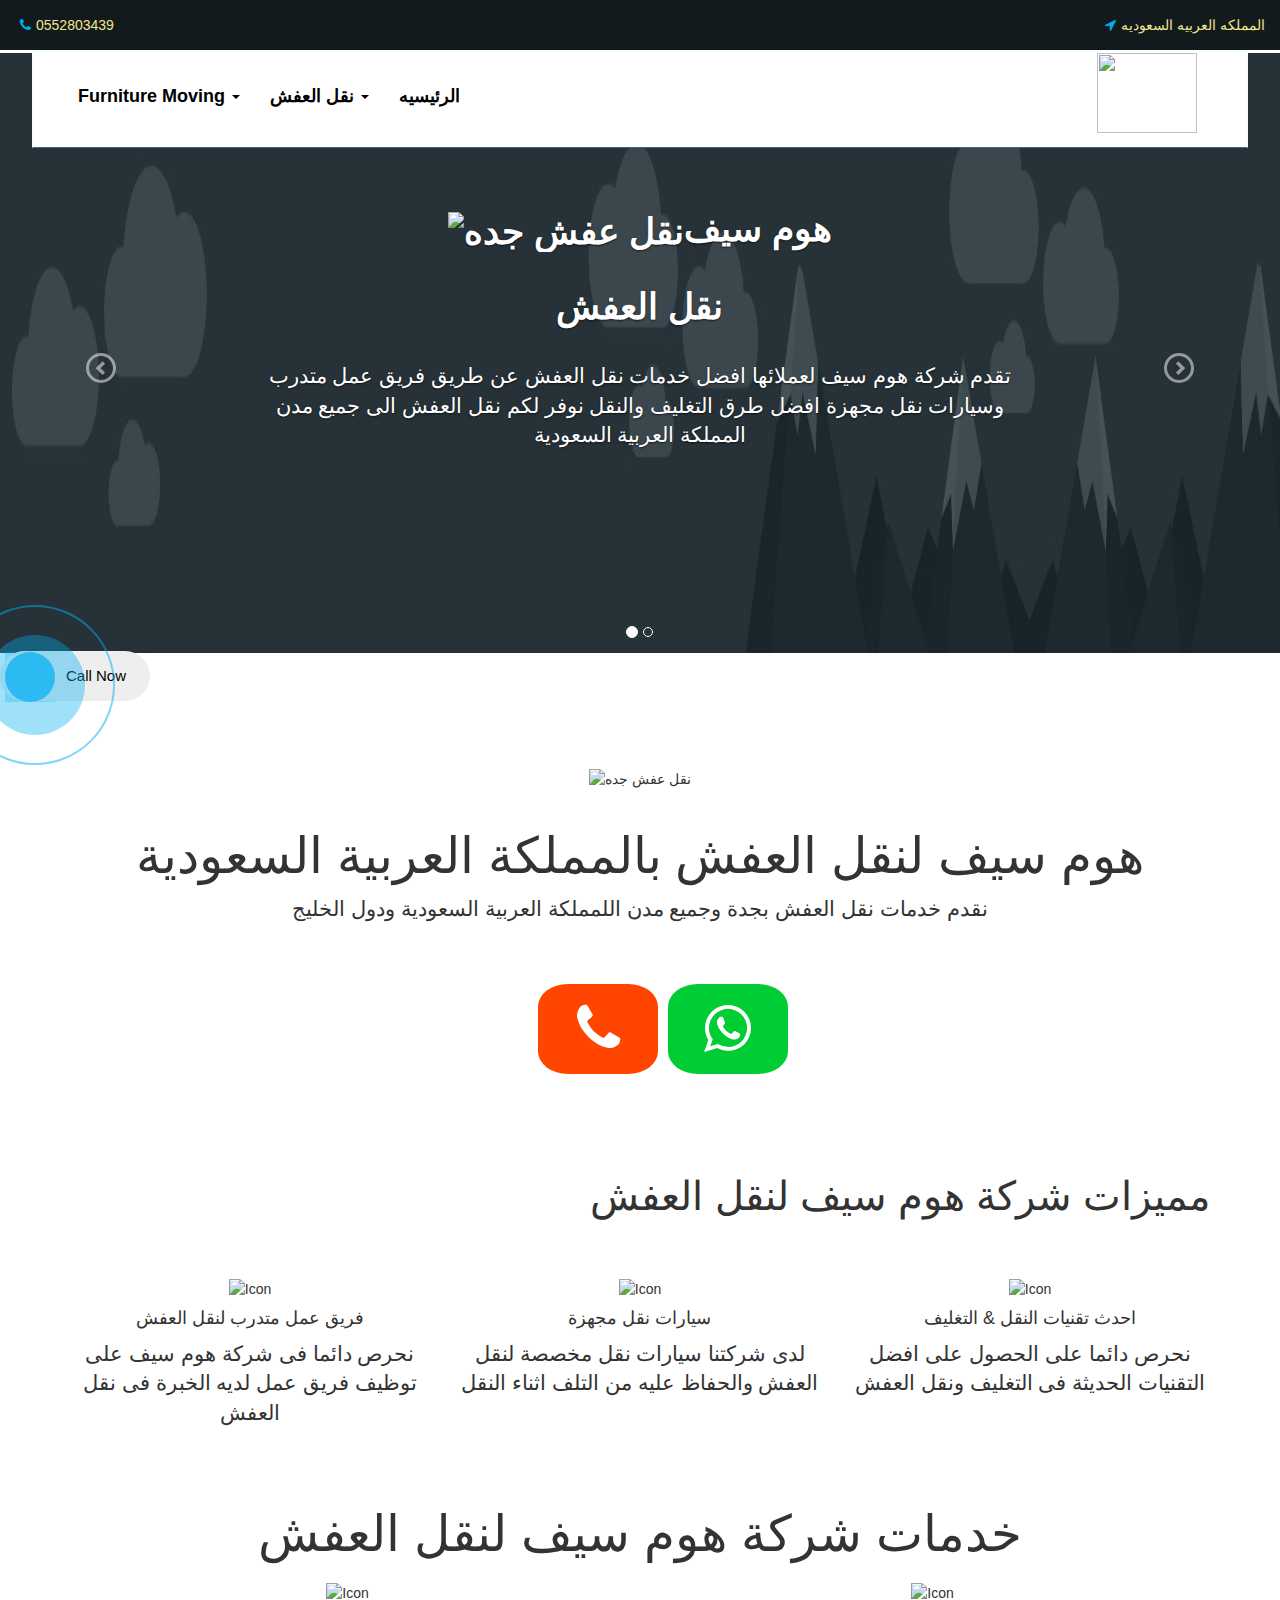
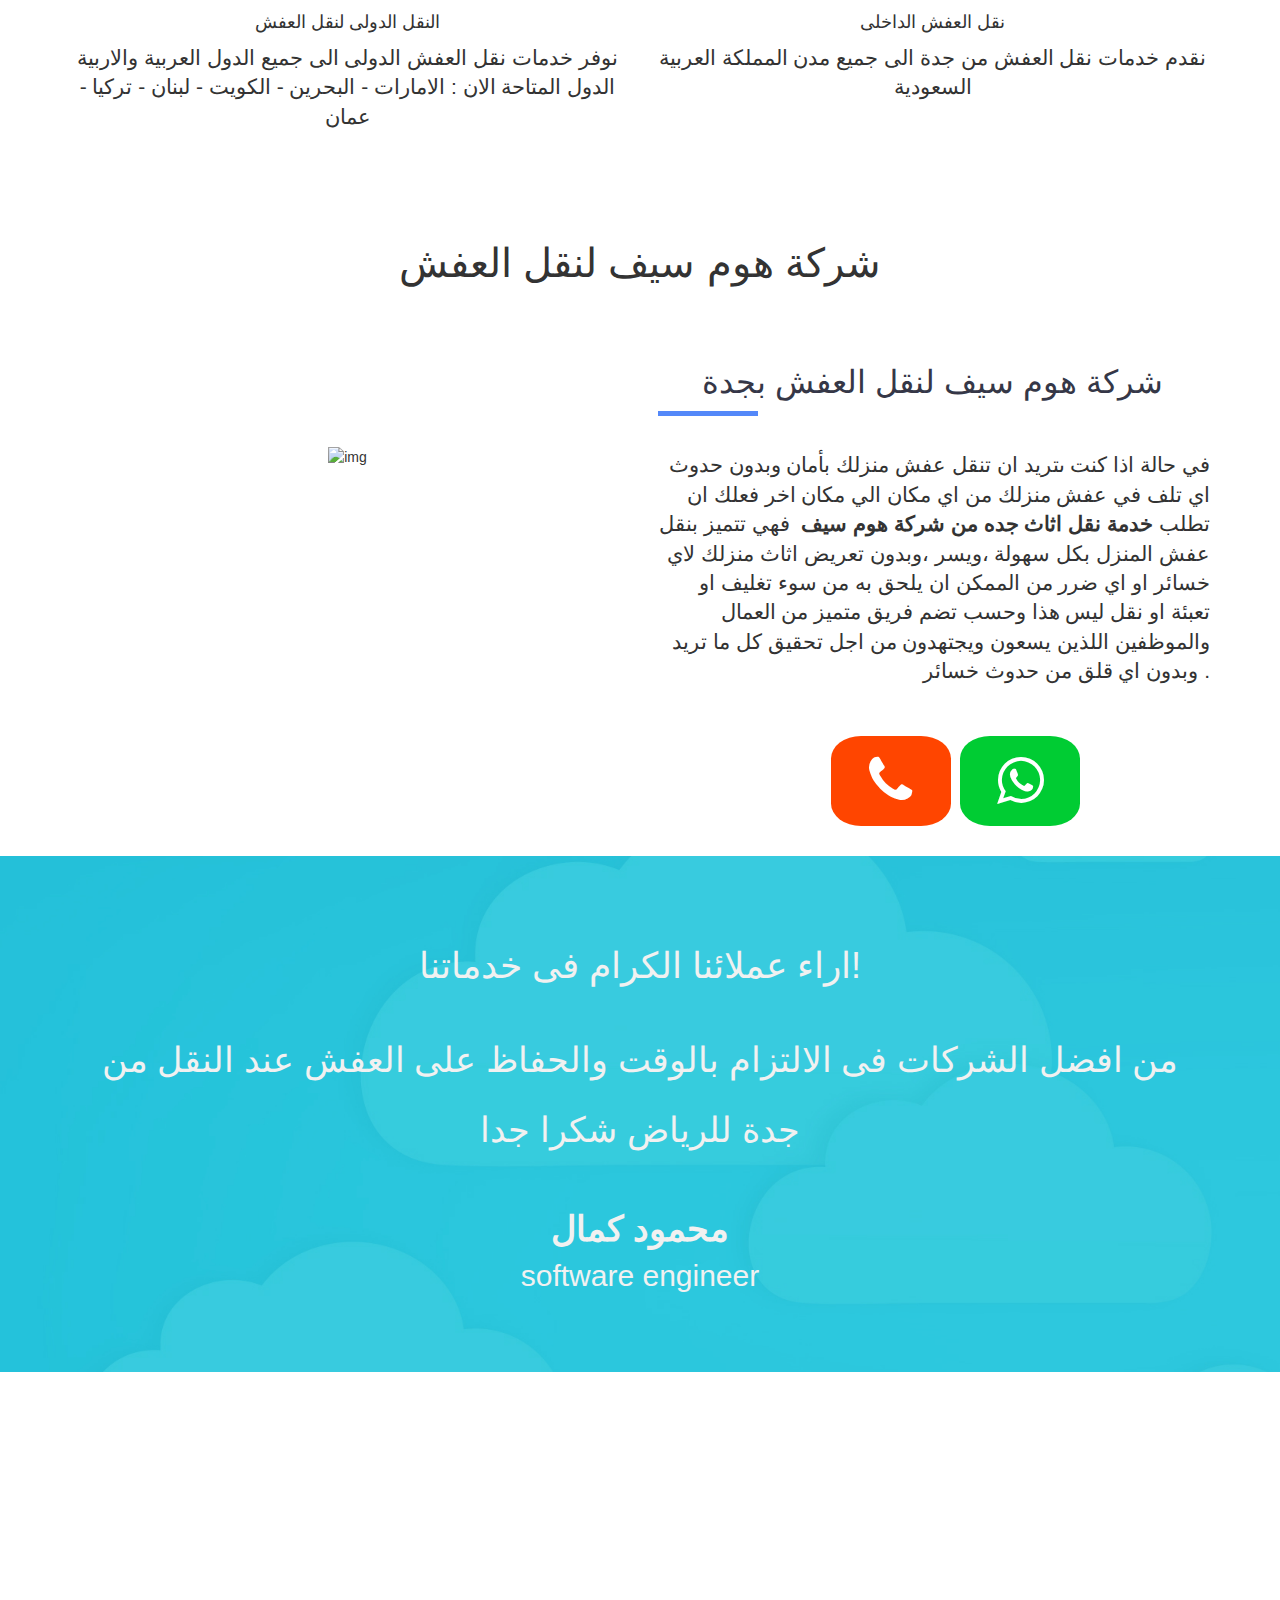
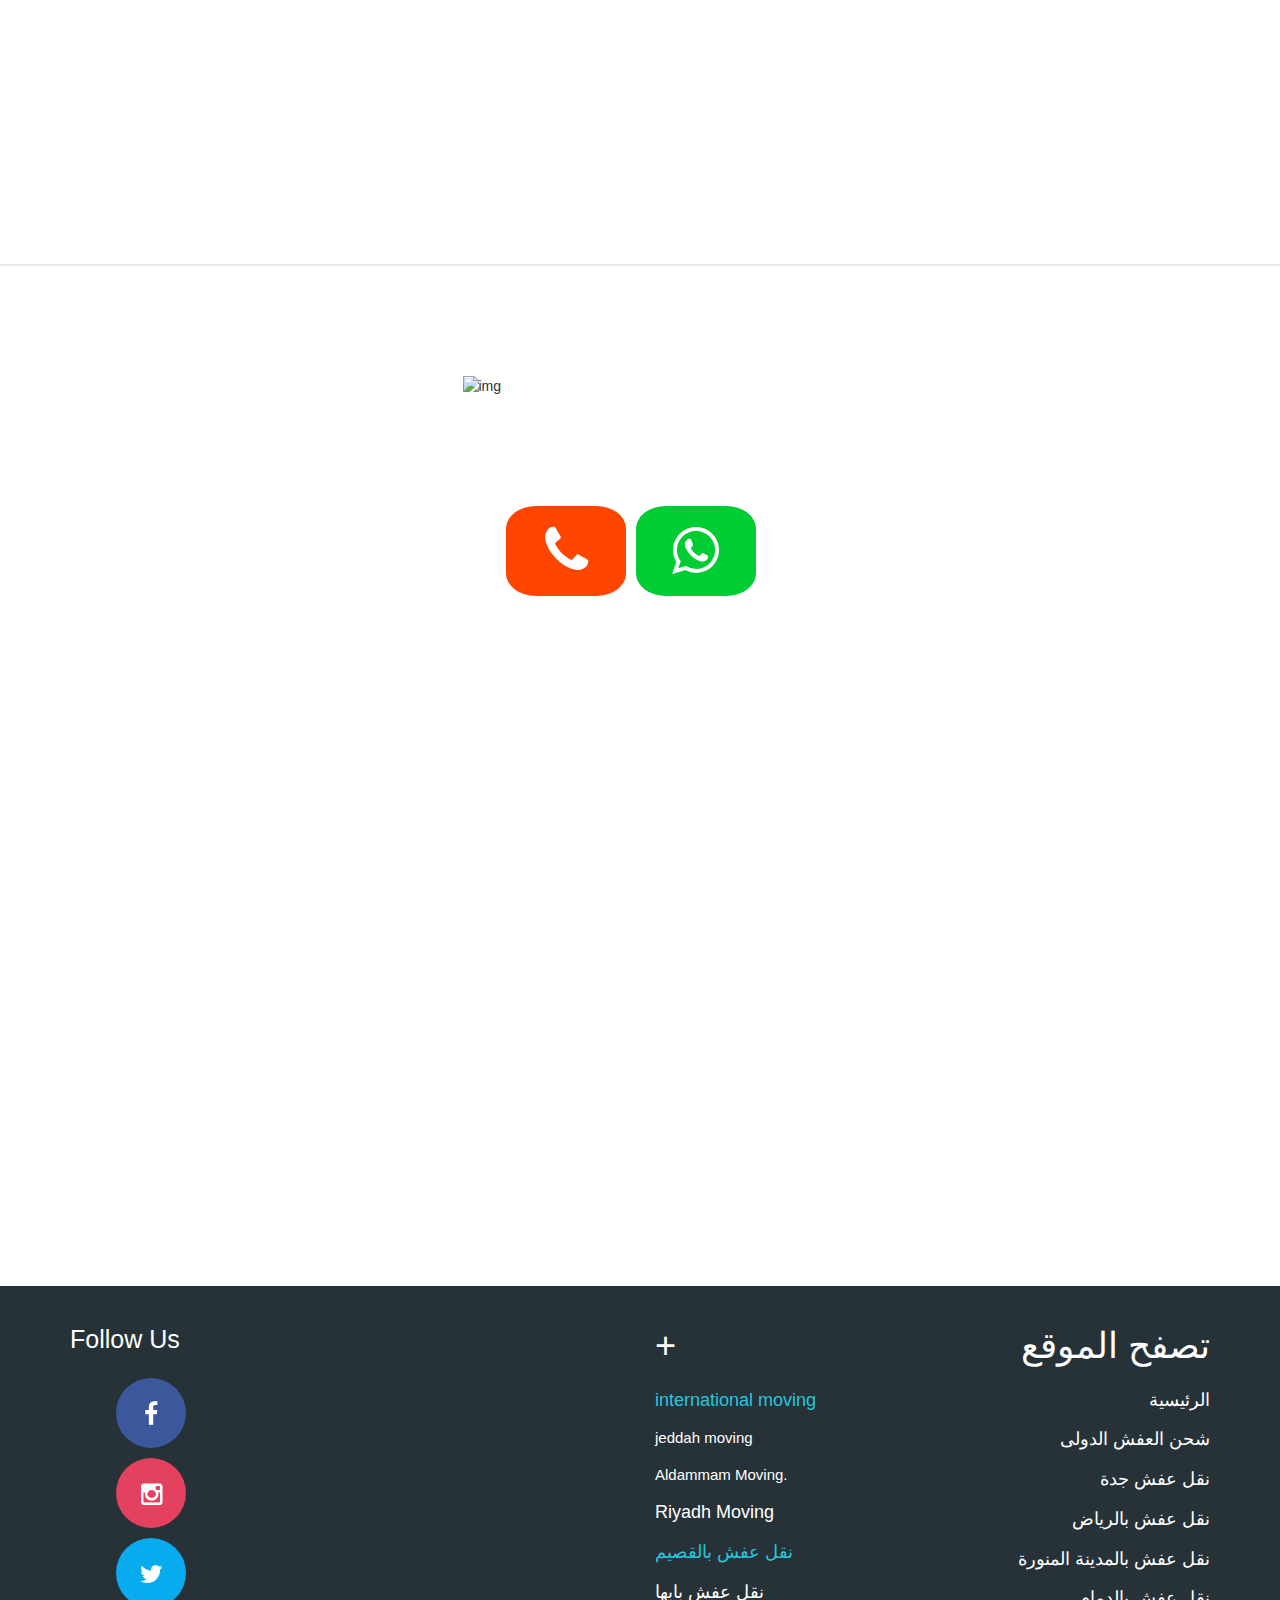
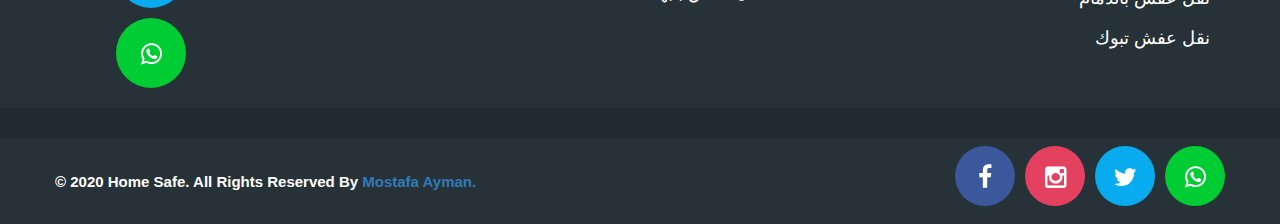
==== commit 99aa7c6b: "Homesafe--100% done-call" ====
--- a/index.html
+++ b/index.html
@@ -879,7 +879,14 @@
     </footer>
     
     
-    
+    <div class="quick-alo-phone quick-alo-green quick-alo-show" id="quick-alo-phoneIcon" style="left: -65px; top: 65%;">
+  <div class="phone"><p class="number-phone">Call Now</p></div>
+  <a href="tel:0552803439" title="Liên hệ nhanh">
+  <div class="quick-alo-ph-circle"></div>
+  <div class="quick-alo-ph-circle-fill"></div>
+  <div class="quick-alo-ph-img-circle"></div>
+  </a>
+</div>
     
     
 
--- a/css/style.css
+++ b/css/style.css
@@ -36,19 +36,7 @@
 
 }
 /*Start Navbar */
-/*
-
-.navbar-default .navbar-nav > .active > a,
-.navbar-default .navbar-nav > .active > a:hover,
-.navbar-default .navbar-nav > .active > a:focus,
-.fixed .navbar-default .navbar-nav > .active > a,
-.fixed .navbar-default .navbar-nav > .active > a:hover,
-.fixed .navbar-default .navbar-nav > .active > a:focus {
-    color: #E44424;
-    border-bottom: 2px solid #0c81f6;
-    background-color: #FFF
-}
-*/
+
 
 
 
@@ -286,75 +274,6 @@
     padding: 100px;
 }
 
-/*
-.serv .item h4 {
-    font-weight: bold;
-    font-size: 20px;
-    padding-top: 10px
-}
-*/
-
-.serv .item .lead {
-/*    font-weight: 300*/
-/*
-        font-family: "Varela Round",Arial,"Helvetica Neue",Helvetica,serif;
-font-weight: 400;
-line-height: 1.5;
-text-align: right;
-box-sizing: border-box;
-margin: 0 0 1em 0;
-direction: inherit;
-color: #757575;
-*/
-/*font-size: 16px;*/
-}
-
-
-
-
-/*
-strong {
-    font-family: "Varela Round",Arial,"Helvetica Neue",Helvetica,serif;
-line-height: 1.5;
-text-align: right;
-direction: inherit;
-color: #757575;
-font-size: 16px;
-box-sizing: border-box;
-font-weight: bolder;
-}
-*/
-
-/*
-.serv .item .btn,
-.check form .btn{
-    padding: 10px 20px;
-    border-radius: 1px;
-    background-color: #E44424;
-    color: #FFF;
-    font-weight: 800;
-    transition: .9s ease-in-out
-}
-
-.serv .item .btn:hover,
-.check form .btn:hover {
-    background-color: #465A65;
-    color: #FFF;
-}
-
-.clr1 {
-    background-color: #01AEF0
-}
-
-.clr2 {
-    background-color: #465A65
-}
-
-.clr3 {
-    background-color: #A8CD1B
-}
-*/
-
 
 
 
@@ -362,44 +281,7 @@
 /* End Css of The Services Section */
 
 
-/* Start Css of Checkout Section */
-/*
-.check {
-    background-image: url('../imgs/81842-OGHGR2-907.jpg');
-    min-height: 450px;
-    background-position: center;
-    background-size: cover;
-    background-attachment: scroll;
-    background-repeat: no-repeat;
-    padding-top: 50px;
-    padding-bottom: 50px;
-}
-
-.check h2 {
-    padding-bottom: 35px;
-    color: #FFF;
-}
-
-.check form input {
-    padding: 15px 10px;
-    width: 80%;
-    margin-bottom: 50px;
-    border: 2px solid #A8CD1B;
-    transition: 0.9s ease-in-out;
-    font-size: 18px;
-    font-weight: 300px
-}
-
-.check form input:hover {
-    border: 2px solid #01AEF0
-}
-
-.check form .btn {
-    padding: 20px 30px;
-}
-*/
-
-/* Start Css of Checkout Section */
+
 
 
 
@@ -1524,3 +1406,448 @@
 
 
 
+
+
+
+
+
+
+.quick-alo-phone {
+    position: fixed;
+    background-color: transparent;
+    width: 200px;
+    height: 200px;
+    cursor: pointer;
+    z-index: 200000 !important;
+    -webkit-backface-visibility: hidden;
+    -webkit-transform: translateZ(0);
+    -webkit-transition: visibility .5s;
+    -moz-transition: visibility .5s;
+    -o-transition: visibility .5s;
+    transition: visibility .5s;
+    right: 150px;
+    top: 30px;
+}
+
+
+
+.phone {
+  background: #eee;
+  width: 150px;
+  height: 50px;
+  position: relative;
+  overflow: hidden;
+  background-size: 40px;
+  border-radius: 50px;
+  left: 65px;
+  top: 33%;
+}
+.number-phone {
+    font-size: 15px;
+    color: black;
+    line-height: 10px;
+    font-weight:normal;
+    padding-left: 46px;
+    margin: 20px;
+}
+
+
+
+.quick-alo-ph-img-circle {
+  width:50px;
+  height:50px;
+  top:67px;
+  left:70px;
+  position:absolute;
+  background:rgba(30,30,30,0.1) url("http://i.imgur.com/muld7fJ.png") no-repeat center center;
+  -webkit-border-radius:100%;
+  -moz-border-radius:100%;
+  border-radius:100%;
+  border:2px solid transparent;
+  opacity:.7;
+  -webkit-animation:quick-alo-circle-img-anim 1s infinite ease-in-out;
+  -moz-animation:quick-alo-circle-img-anim 1s infinite ease-in-out;
+  -ms-animation:quick-alo-circle-img-anim 1s infinite ease-in-out;
+  -o-animation:quick-alo-circle-img-anim 1s infinite ease-in-out;
+  animation:quick-alo-circle-img-anim 1s infinite ease-in-out;
+  -webkit-transform-origin:50% 50%;
+  -moz-transform-origin:50% 50%;
+  -ms-transform-origin:50% 50%;
+  -o-transform-origin:50% 50%;
+  transform-origin:50% 50%;
+}
+
+
+
+
+.quick-alo-ph-circle {
+    
+  width:160px;
+  height:160px;
+  top:20px;
+  left:20px;
+  position:absolute;
+  background-color:transparent;
+  -webkit-border-radius:100%;
+  -moz-border-radius:100%;
+  border-radius:100%;
+  border:2px solid rgba(30,30,30,0.4);
+  border:2px solid #bfebfc 9;
+  opacity:.1;
+  -webkit-animation:quick-alo-circle-anim 1.2s infinite ease-in-out;
+  -moz-animation:quick-alo-circle-anim 1.2s infinite ease-in-out;
+  -ms-animation:quick-alo-circle-anim 1.2s infinite ease-in-out;
+  -o-animation:quick-alo-circle-anim 1.2s infinite ease-in-out;
+  animation:quick-alo-circle-anim 1.2s infinite ease-in-out;
+  -webkit-transition:all .5s;
+  -moz-transition:all .5s;
+  -o-transition:all .5s;
+  transition:all .5s;
+  -webkit-transform-origin:50% 50%;
+  -moz-transform-origin:50% 50%;
+  -ms-transform-origin:50% 50%;
+  -o-transform-origin:50% 50%;
+  transform-origin:50% 50%;
+}
+
+.quick-alo-phone.quick-alo-active .quick-alo-ph-circle {
+  -webkit-animation:quick-alo-circle-anim 1.1s infinite ease-in-out !important;
+  -moz-animation:quick-alo-circle-anim 1.1s infinite ease-in-out !important;
+  -ms-animation:quick-alo-circle-anim 1.1s infinite ease-in-out !important;
+  -o-animation:quick-alo-circle-anim 1.1s infinite ease-in-out !important;
+  animation:quick-alo-circle-anim 1.1s infinite ease-in-out !important;
+}
+
+.quick-alo-phone.quick-alo-static .quick-alo-ph-circle {
+  -webkit-animation:quick-alo-circle-anim 2.2s infinite ease-in-out !important;
+  -moz-animation:quick-alo-circle-anim 2.2s infinite ease-in-out !important;
+  -ms-animation:quick-alo-circle-anim 2.2s infinite ease-in-out !important;
+  -o-animation:quick-alo-circle-anim 2.2s infinite ease-in-out !important;
+  animation:quick-alo-circle-anim 2.2s infinite ease-in-out !important;
+}
+
+.quick-alo-phone.quick-alo-hover .quick-alo-ph-circle,
+.quick-alo-phone:hover .quick-alo-ph-circle {
+  border-color:#00aff2;
+  opacity:.5;
+}
+
+.quick-alo-phone.quick-alo-green.quick-alo-hover .quick-alo-ph-circle,
+.quick-alo-phone.quick-alo-green:hover .quick-alo-ph-circle {
+  border-color:#75eb50;
+  border-color:#baf5a7 9;
+  opacity:.5;
+}
+
+.quick-alo-phone.quick-alo-green .quick-alo-ph-circle {
+  border-color:#00aff2;
+  border-color:#bfebfc 9;
+  opacity:.5;
+}
+
+.quick-alo-phone.quick-alo-gray.quick-alo-hover .quick-alo-ph-circle,
+.quick-alo-phone.quick-alo-gray:hover .quick-alo-ph-circle {
+  border-color:#ccc;
+  opacity:.5;
+}
+
+.quick-alo-phone .quick-alo-ph-circle {
+  border-color:#75eb50;
+  opacity:.5;
+}
+
+.quick-alo-ph-circle-fill {
+  width:100px;
+  height:100px;
+  top:50px;
+  left:50px;
+  position:absolute;
+  background-color:#000;
+  -webkit-border-radius:100%;
+  -moz-border-radius:100%;
+  border-radius:100%;
+  border:2px solid transparent;
+  opacity:.1;
+  -webkit-animation:quick-alo-circle-fill-anim 2.3s infinite ease-in-out;
+  -moz-animation:quick-alo-circle-fill-anim 2.3s infinite ease-in-out;
+  -ms-animation:quick-alo-circle-fill-anim 2.3s infinite ease-in-out;
+  -o-animation:quick-alo-circle-fill-anim 2.3s infinite ease-in-out;
+  animation:quick-alo-circle-fill-anim 2.3s infinite ease-in-out;
+  -webkit-transition:all .5s;
+  -moz-transition:all .5s;
+  -o-transition:all .5s;
+  transition:all .5s;
+  -webkit-transform-origin:50% 50%;
+  -moz-transform-origin:50% 50%;
+  -ms-transform-origin:50% 50%;
+  -o-transform-origin:50% 50%;
+  transform-origin:50% 50%;
+}
+
+.quick-alo-phone .quick-alo-ph-circle-fill {
+  -webkit-animation:quick-alo-circle-fill-anim 1.7s infinite ease-in-out !important;
+  -moz-animation:quick-alo-circle-fill-anim 1.7s infinite ease-in-out !important;
+  -ms-animation:quick-alo-circle-fill-anim 1.7s infinite ease-in-out !important;
+  -o-animation:quick-alo-circle-fill-anim 1.7s infinite ease-in-out !important;
+  animation:quick-alo-circle-fill-anim 1.7s infinite ease-in-out !important;
+}
+
+.quick-alo-phone.quick-alo-static .quick-alo-ph-circle-fill {
+  -webkit-animation:quick-alo-circle-fill-anim 2.3s infinite ease-in-out !important;
+  -moz-animation:quick-alo-circle-fill-anim 2.3s infinite ease-in-out !important;
+  -ms-animation:quick-alo-circle-fill-anim 2.3s infinite ease-in-out !important;
+  -o-animation:quick-alo-circle-fill-anim 2.3s infinite ease-in-out !important;
+  animation:quick-alo-circle-fill-anim 2.3s infinite ease-in-out !important;
+  opacity:0 !important;
+}
+
+.quick-alo-phone.quick-alo-hover .quick-alo-ph-circle-fill,
+.quick-alo-phone:hover .quick-alo-ph-circle-fill {
+  background-color:rgba(0,175,242,0.5);
+  background-color:#00aff2 9;
+  opacity:.75 !important;
+}
+
+.quick-alo-phone.quick-alo-green.quick-alo-hover .quick-alo-ph-circle-fill,
+.quick-alo-phone.quick-alo-green:hover .quick-alo-ph-circle-fill {
+  background-color:rgba(117,235,80,0.5);
+  background-color:#baf5a7 9;
+  opacity:.75 !important;
+}
+
+.quick-alo-phone.quick-alo-green .quick-alo-ph-circle-fill {
+  background-color:rgba(0,175,242,0.5);
+  background-color:#a6e3fa 9;
+  opacity:.75 !important;
+}
+
+.quick-alo-phone.quick-alo-gray.quick-alo-hover .quick-alo-ph-circle-fill,
+.quick-alo-phone.quick-alo-gray:hover .quick-alo-ph-circle-fill {
+  background-color:rgba(204,204,204,0.5);
+  background-color:#000 9;
+  opacity:.75 !important;
+}
+
+.quick-alo-phone.quick-alo-gray .quick-alo-ph-circle-fill {
+  background-color:rgba(117,235,80,0.5);
+  opacity:.75 !important;
+}
+
+
+
+.quick-alo-phone.quick-alo-active .quick-alo-ph-img-circle {
+  -webkit-animation:quick-alo-circle-img-anim 1s infinite ease-in-out !important;
+  -moz-animation:quick-alo-circle-img-anim 1s infinite ease-in-out !important;
+  -ms-animation:quick-alo-circle-img-anim 1s infinite ease-in-out !important;
+  -o-animation:quick-alo-circle-img-anim 1s infinite ease-in-out !important;
+  animation:quick-alo-circle-img-anim 1s infinite ease-in-out !important;
+}
+
+.quick-alo-phone.quick-alo-static .quick-alo-ph-img-circle {
+  -webkit-animation:quick-alo-circle-img-anim 0s infinite ease-in-out !important;
+  -moz-animation:quick-alo-circle-img-anim 0s infinite ease-in-out !important;
+  -ms-animation:quick-alo-circle-img-anim 0s infinite ease-in-out !important;
+  -o-animation:quick-alo-circle-img-anim 0s infinite ease-in-out !important;
+  animation:quick-alo-circle-img-anim 0s infinite ease-in-out !important;
+}
+
+.quick-alo-phone.quick-alo-hover .quick-alo-ph-img-circle,
+.quick-alo-phone:hover .quick-alo-ph-img-circle {
+  background-color:#00aff2;
+}
+
+.quick-alo-phone.quick-alo-green.quick-alo-hover .quick-alo-ph-img-circle,
+.quick-alo-phone.quick-alo-green:hover .quick-alo-ph-img-circle {
+  background-color:#75eb50;
+  background-color:#75eb50 9;
+}
+
+.quick-alo-phone.quick-alo-green .quick-alo-ph-img-circle {
+  background-color:#00aff2;
+  background-color:#00aff2 9;
+}
+
+.quick-alo-phone.quick-alo-gray.quick-alo-hover .quick-alo-ph-img-circle,
+.quick-alo-phone.quick-alo-gray:hover .quick-alo-ph-img-circle {
+  background-color:#ccc;
+}
+
+.quick-alo-phone.quick-alo-gray .quick-alo-ph-img-circle {
+  background-color:#75eb50;
+}
+
+@-moz-keyframes quick-alo-circle-anim {
+  0% {
+    -moz-transform:rotate(0) scale(.5) skew(1deg);
+    opacity:.1;
+    -moz-opacity:.1;
+    -webkit-opacity:.1;
+    -o-opacity:.1;
+  }
+  30% {
+    -moz-transform:rotate(0) scale(.7) skew(1deg);
+    opacity:.5;
+    -moz-opacity:.5;
+    -webkit-opacity:.5;
+    -o-opacity:.5;
+  }
+  100% {
+    -moz-transform:rotate(0) scale(1) skew(1deg);
+    opacity:.6;
+    -moz-opacity:.6;
+    -webkit-opacity:.6;
+    -o-opacity:.1;
+  }
+}
+
+@-webkit-keyframes quick-alo-circle-anim {
+  0% {
+    -webkit-transform:rotate(0) scale(.5) skew(1deg);
+    -webkit-opacity:.1;
+  }
+  30% {
+    -webkit-transform:rotate(0) scale(.7) skew(1deg);
+    -webkit-opacity:.5;
+  }
+  100% {
+    -webkit-transform:rotate(0) scale(1) skew(1deg);
+    -webkit-opacity:.1;
+  }
+}
+
+@-o-keyframes quick-alo-circle-anim {
+  0% {
+    -o-transform:rotate(0) kscale(.5) skew(1deg);
+    -o-opacity:.1;
+  }
+  30% {
+    -o-transform:rotate(0) scale(.7) skew(1deg);
+    -o-opacity:.5;
+  }
+  100% {
+    -o-transform:rotate(0) scale(1) skew(1deg);
+    -o-opacity:.1;
+  }
+}
+
+@-moz-keyframes quick-alo-circle-fill-anim {
+  0% {
+    -moz-transform:rotate(0) scale(.7) skew(1deg);
+    opacity:.2;
+  }
+  50% {
+    -moz-transform:rotate(0) -moz-scale(1) skew(1deg);
+    opacity:.2;
+  }
+  100% {
+    -moz-transform:rotate(0) scale(.7) skew(1deg);
+    opacity:.2;
+  }
+}
+
+@-webkit-keyframes quick-alo-circle-fill-anim {
+  0% {
+    -webkit-transform:rotate(0) scale(.7) skew(1deg);
+    opacity:.2;
+  }
+  50% {
+    -webkit-transform:rotate(0) scale(1) skew(1deg);
+    opacity:.2;
+  }
+  100% {
+    -webkit-transform:rotate(0) scale(.7) skew(1deg);
+    opacity:.2;
+  }
+}
+
+@-o-keyframes quick-alo-circle-fill-anim {
+  0% {
+    -o-transform:rotate(0) scale(.7) skew(1deg);
+    opacity:.2;
+  }
+  50% {
+    -o-transform:rotate(0) scale(1) skew(1deg);
+    opacity:.2;
+  }
+  100% {
+    -o-transform:rotate(0) scale(.7) skew(1deg);
+    opacity:.2;
+  }
+}
+
+@-moz-keyframes quick-alo-circle-img-anim {
+  10% {
+    transform:rotate(0) scale(1) skew(1deg);
+  }
+  10% {
+    -moz-transform:rotate(-25deg) scale(1) skew(1deg);
+  }
+  20% {
+    -moz-transform:rotate(25deg) scale(1) skew(1deg);
+  }
+  30% {
+    -moz-transform:rotate(-25deg) scale(1) skew(1deg);
+  }
+  40% {
+    -moz-transform:rotate(25deg) scale(1) skew(1deg);
+  }
+  50% {
+    -moz-transform:rotate(0) scale(1) skew(1deg);
+  }
+  100% {
+    -moz-transform:rotate(0) scale(1) skew(1deg);
+  }
+}
+
+@-webkit-keyframes quick-alo-circle-img-anim {
+  0% {
+    -webkit-transform:rotate(0) scale(1) skew(1deg);
+  }
+  10% {
+    -webkit-transform:rotate(-25deg) scale(1) skew(1deg);
+  }
+  20% {
+    -webkit-transform:rotate(25deg) scale(1) skew(1deg);
+  }
+  30% {
+    -webkit-transform:rotate(-25deg) scale(1) skew(1deg);
+  }
+  40% {
+    -webkit-transform:rotate(25deg) scale(1) skew(1deg);
+  }
+  50% {
+    -webkit-transform:rotate(0) scale(1) skew(1deg);
+  }
+  100% {
+    -webkit-transform:rotate(0) scale(1) skew(1deg);
+  }
+}
+
+@-o-keyframes quick-alo-circle-img-anim {
+  0% {
+    -o-transform:rotate(0) scale(1) skew(1deg);
+  }
+  10% {
+    -o-transform:rotate(-25deg) scale(1) skew(1deg);
+  }
+  20% {
+    -o-transform:rotate(25deg) scale(1) skew(1deg);
+  }
+  30% {
+    -o-transform:rotate(-25deg) scale(1) skew(1deg);
+  }
+  40% {
+    -o-transform:rotate(25deg) scale(1) skew(1deg);
+  }
+  50% {
+    -o-transform:rotate(0) scale(1) skew(1deg);
+  }
+  100% {
+    -o-transform:rotate(0) scale(1) skew(1deg);
+  }
+}
+
+
+
+
+
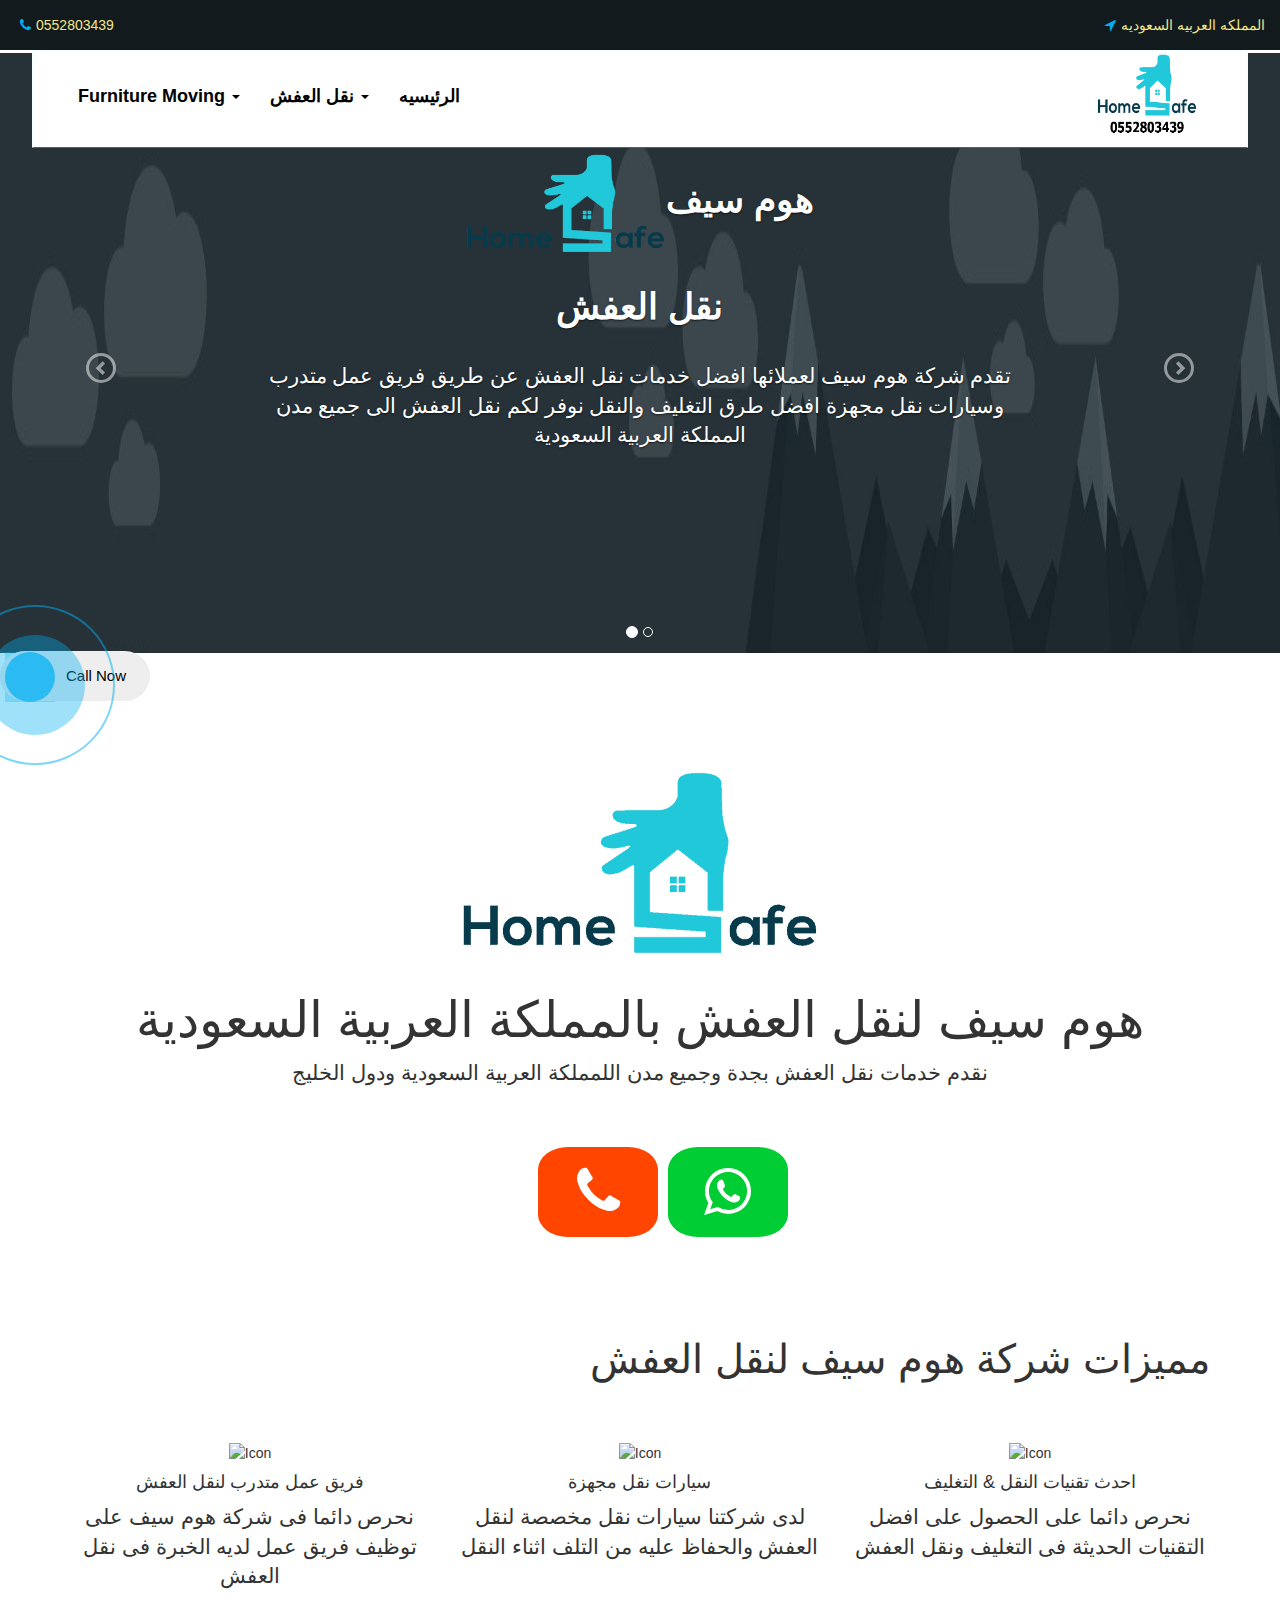
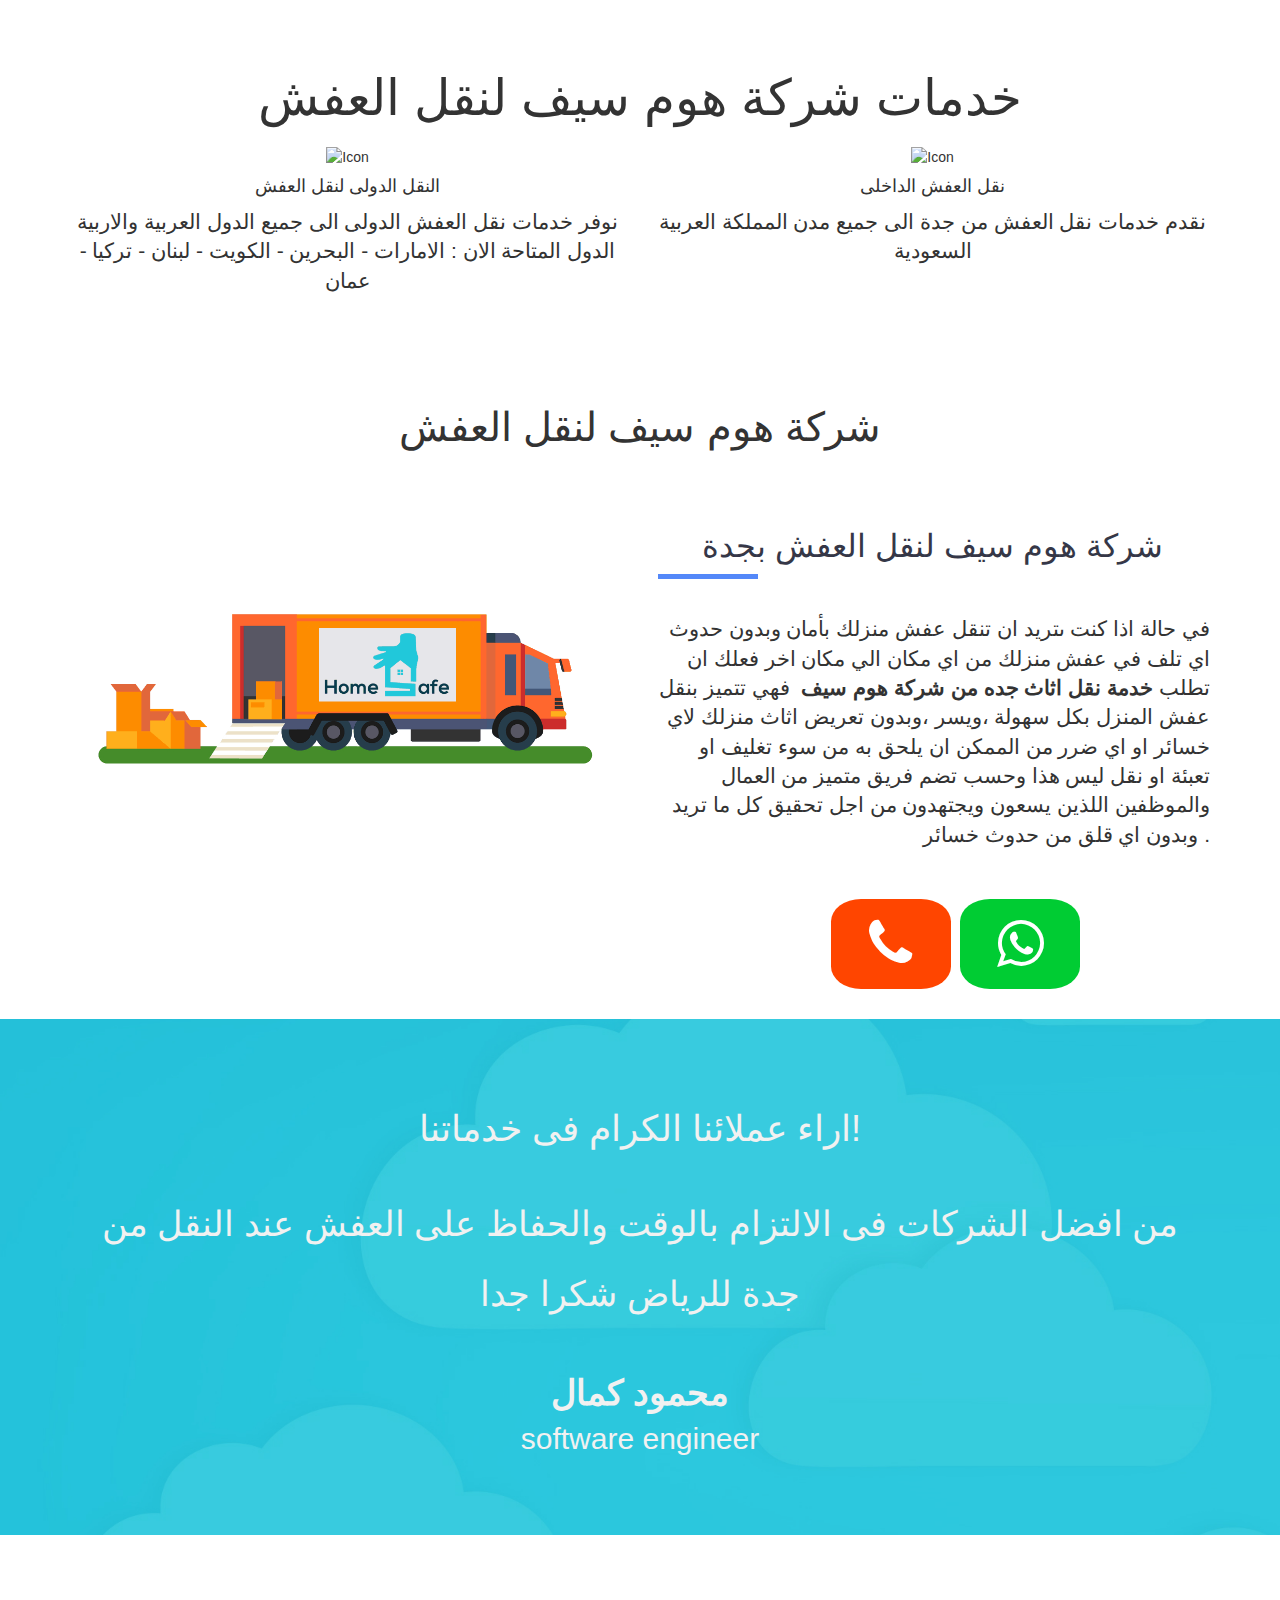
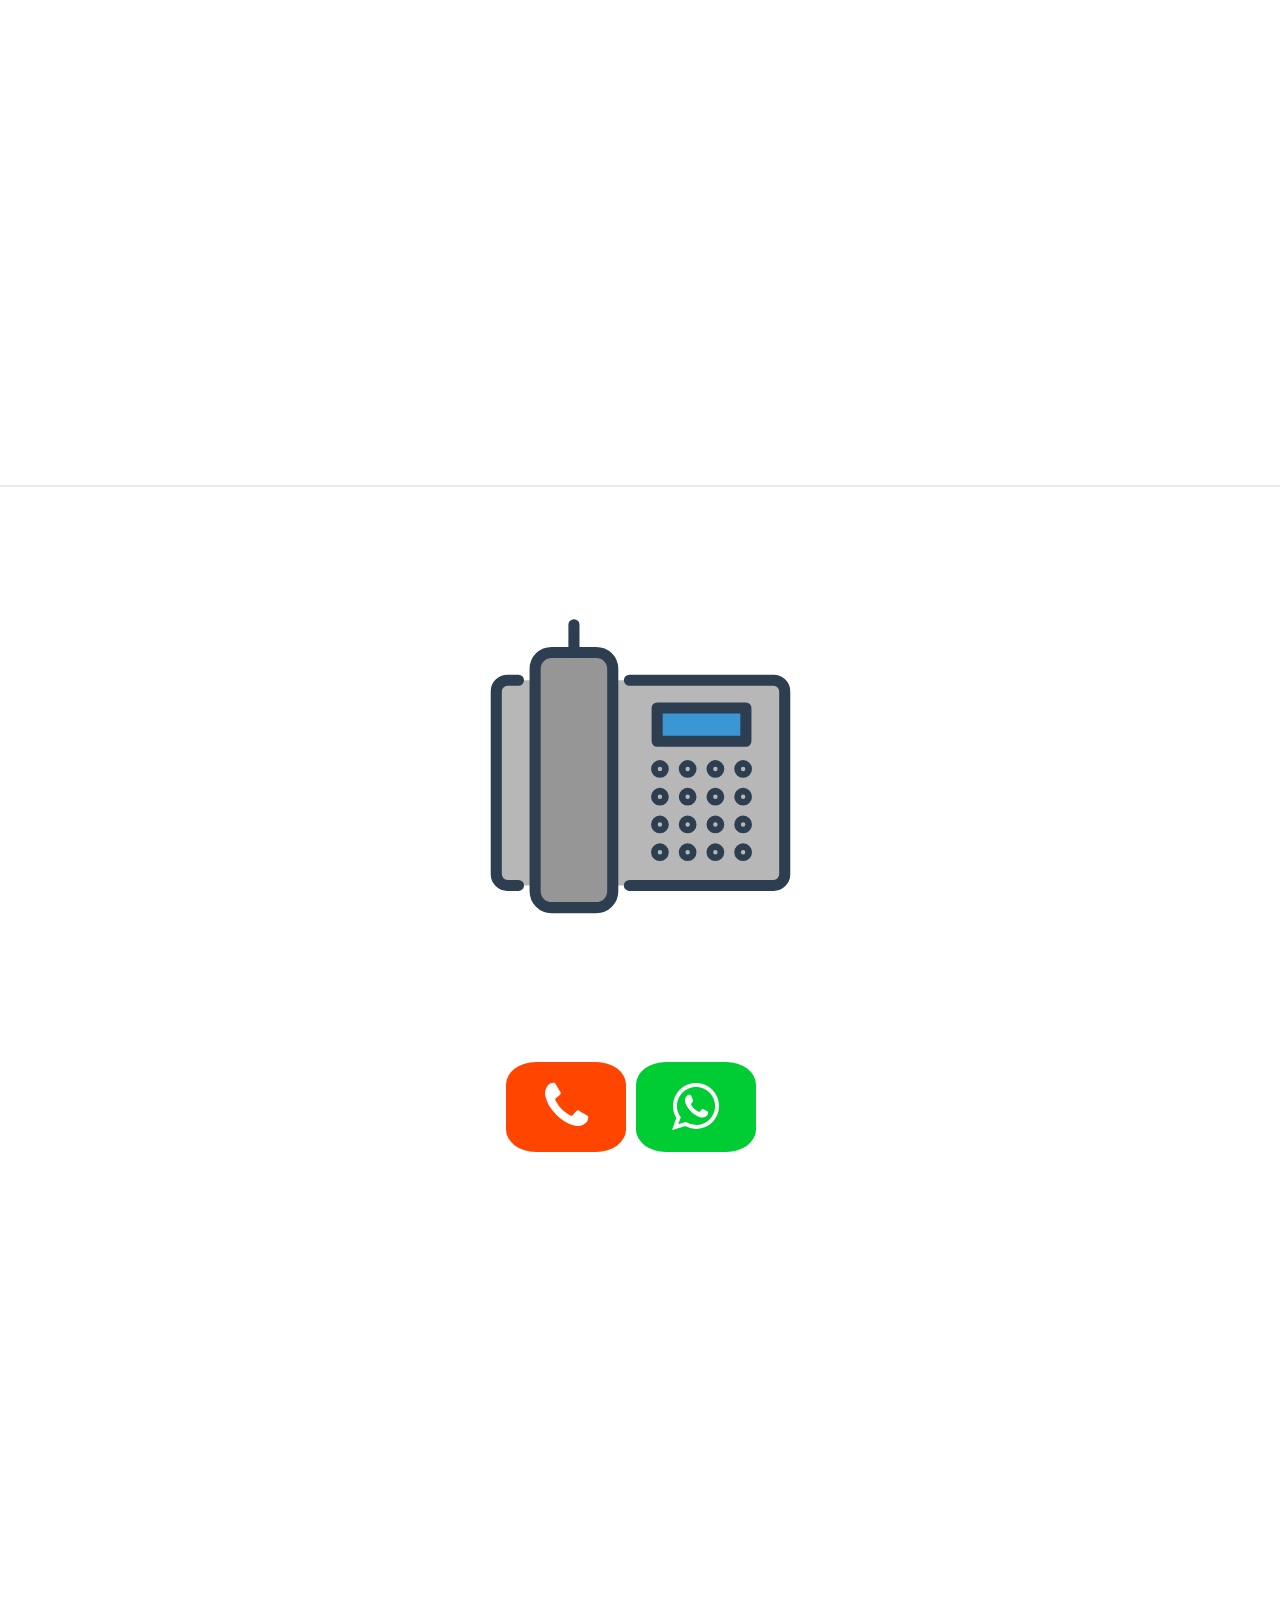
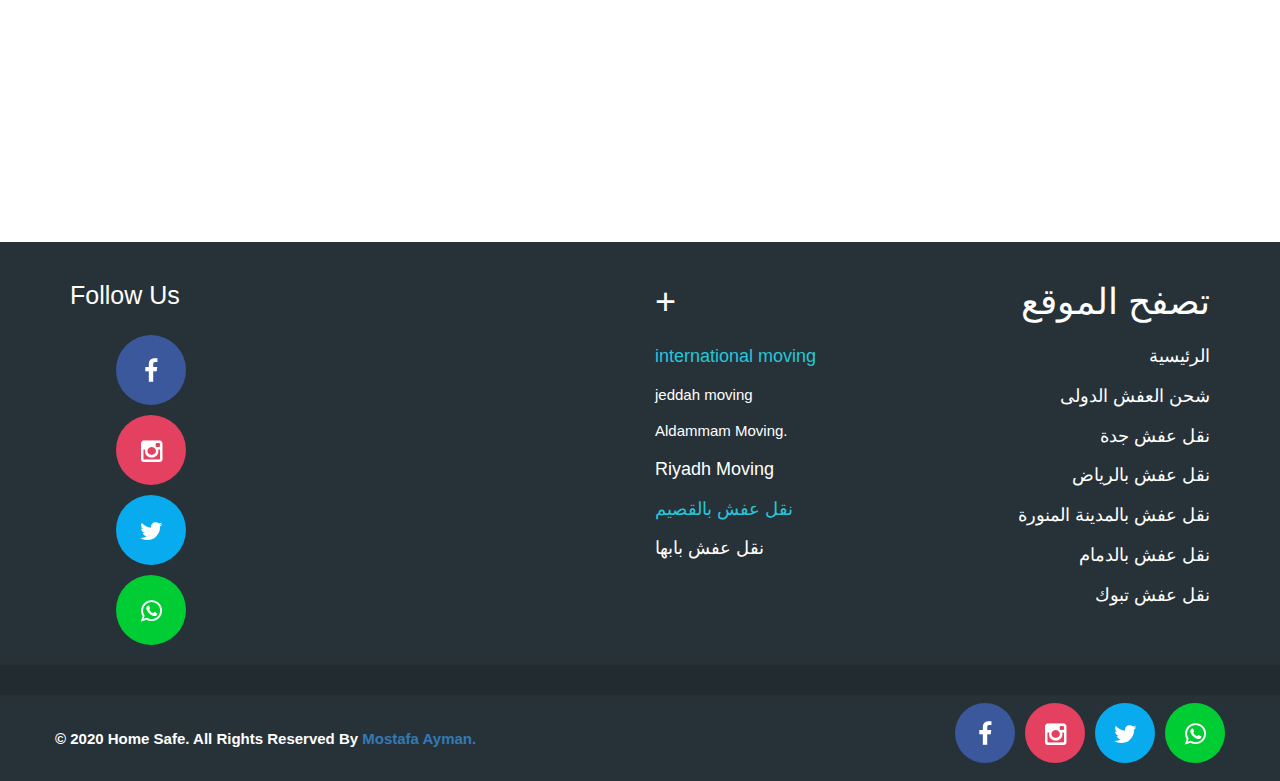
==== commit dc84e88f: "Homesafe--100% done+imgs" ====
--- a/index.html
+++ b/index.html
@@ -7,7 +7,7 @@
     <!-- Bootstrap 3 is mobile-first -->
     <meta name="viewport" content="width=device-width, initial-scale=1">
 
-    <link rel="icon" href="http://homesafe-company.info/wp-content/uploads/2019/10/logo-100x100.png" sizes="32x32">
+    <link rel="icon" href="imgs/logo-100x100.png" sizes="32x32">
     <link rel="stylesheet" type="text/css" href="css/bootstrap.css" />
     <link rel="stylesheet" type="text/css" href="css/animate.css">
     <link rel="stylesheet" type="text/css" href="css/font-awesome.min.css" />
@@ -61,7 +61,7 @@
                     <span class="icon-bar"></span>
                 </button>
 <!--                <a class="navbar-brand" href="index.html"><img src="imgs/logo.jpeg" /></a>-->
-                <a class="navbar-brand" href="#"><img src="http://homesafe-company.info/wp-content/uploads/2019/11/logo-1.png" style="width: 100px;height: 80px"> </a>
+                <a class="navbar-brand" href="#"><img src="imgs/logo-1.png" style="width: 100px;height: 80px"> </a>
             </div>
             <div class="collapse navbar-collapse" id="bs-example-navbar-collapse-1">
                 <ul class="nav navbar-nav navbar-left">
@@ -108,7 +108,7 @@
                         <span class="icon-bar"></span>
                         <span class="icon-bar"></span>
                     </button>
-                    <a class="navbar-brand" href="#"><img src="http://homesafe-company.info/wp-content/uploads/2019/11/logo-1.png" style="width: 120px;height: 120"> </a>
+                    <a class="navbar-brand" href="#"><img src="imgs/logo-1.png" style="width: 120px;height: 120"> </a>
                 </div>
                 <div class="collapse navbar-collapse" id="bs-example-navbar-collapse-3">
                 <ul class="nav navbar-nav navbar-left">
@@ -163,7 +163,7 @@
                <br>
                 <div class="carousel-caption hidden-xs text-cente">
 							<h1 data-wow-duration="3000ms" data-wow-delay="3000ms" class="wow bounceInDown animated" >                         
-                                <img src="http://homesafe-company.info/wp-content/uploads/2019/10/logo.png" class="aligncenter lazyloaded" alt="نقل عفش جده" data-lazy-src="http://homesafe-company.info/wp-content/uploads/2019/10/logo.png" data-was-processed="true" style="width: 200px;height: 100px">هوم سيف </h1>
+                                <img src="imgs/logo.png" class="aligncenter lazyloaded" alt="نقل عفش جده" data-lazy-src="imgs/logo.png" data-was-processed="true" style="width: 200px;height: 100px">هوم سيف </h1>
                     <h1 data-wow-duration="4500ms" class="wow slideInLeft animated"> نقل العفش </h1>
                             <h3 data-wow-duration="4500ms" class="wow slideInUp animated"></h3>
 							<p data-wow-duration="4500ms" class="lead wow slideInRight animated  lead" > تقدم شركة هوم سيف لعملائها افضل خدمات نقل العفش عن طريق فريق عمل متدرب وسيارات نقل مجهزة افضل طرق التغليف والنقل نوفر لكم نقل العفش الى جميع مدن المملكة العربية السعودية </p>
@@ -181,7 +181,7 @@
                   <br>
                 <div class="carousel-caption hidden-xs text-cente">
 							<h1 data-wow-duration="3000ms" data-wow-delay="3000ms" class="wow bounceInDown animated" >                         
-                                <img src="http://homesafe-company.info/wp-content/uploads/2019/10/logo.png" class="aligncenter lazyloaded" alt="نقل عفش جده" data-lazy-src="http://homesafe-company.info/wp-content/uploads/2019/10/logo.png" data-was-processed="true" style="width: 200px;height: 100px">خدمات نقل العفش الدولى </h1>
+                                <img src="imgs/logo.png" class="aligncenter lazyloaded" alt="نقل عفش جده" data-lazy-src="imgs/logo.png" data-was-processed="true" style="width: 200px;height: 100px">خدمات نقل العفش الدولى </h1>
                     <h1 data-wow-duration="4500ms" class="wow slideInLeft animated"> نقل العفش </h1>
                             <h3 data-wow-duration="4500ms" class="wow slideInUp animated"></h3>
 							<p data-wow-duration="4500ms" class="lead wow slideInRight animated  lead" > نوفر خدمات النقل الدولى من السعودية الى الكثير من البلاد العربية والاروبية
@@ -221,7 +221,7 @@
                 </div>
                 <div class="col-md-6 col-sm-12">
                     <div class="item">
-                        <img src="http://homesafe-company.info/wp-content/uploads/2019/10/logo.png" class="aligncenter lazyloaded" alt="نقل عفش جده" data-lazy-src="http://homesafe-company.info/wp-content/uploads/2019/10/logo.png" data-was-processed="true">
+                        <img src="imgs/logo.png" class="aligncenter lazyloaded" alt="نقل عفش جده" data-lazy-src="imgs/logo.png" data-was-processed="true">
 
                     </div>
                 </div>
@@ -349,7 +349,7 @@
                <div class="col-md-6 col-sm-6 col-xs-12" >
                     <div class="serv">
                         <br><br><br><br>
-                        <img src="http://homesafe-company.info/wp-content/uploads/2019/10/نقل-اثاث-bfooter.png" class="aligncenter lazyloaded" alt="img" data-lazy-src="http://homesafe-company.info/wp-content/uploads/2019/10/نقل-اثاث-bfooter.png" data-was-processed="true" style="width: 90%">
+                        <img src="imgs/نقل-اثاث-bfooter.png" class="aligncenter lazyloaded" alt="img" data-lazy-src="imgs/نقل-اثاث-bfooter.png" data-was-processed="true" style="width: 90%">
    
                     </div>
                 </div>
@@ -463,7 +463,7 @@
         <section class="stat text-center bg1">
           <div class="data">
             <div class="container">
-              <h1 class="wow rubberBand" data-wow-duration="1s"  data-wow-offset="320" style="color: black; " ><img src="http://homesafe-company.info/wp-content/uploads/2019/10/logo.png" class="aligncenter lazyloaded" alt="نقل عفش جدة" data-lazy-src="http://homesafe-company.info/wp-content/uploads/2019/10/logo.png" data-was-processed="true" class="img-responsive" style="width: 200px;height: 100px;margin-right: 30px "> موجز</h1>                        
+              <h1 class="wow rubberBand" data-wow-duration="1s"  data-wow-offset="320" style="color: black; " ><img src="imgs/logo.png" class="aligncenter lazyloaded" alt="نقل عفش جدة" data-lazy-src="imgs/logo.png" data-was-processed="true" class="img-responsive" style="width: 200px;height: 100px;margin-right: 30px "> موجز</h1>                        
 
               <div class="row " >
                 <div class="col-md-3 col-sm-6 col-xs-12">
@@ -531,7 +531,7 @@
                 </div>
                 <div class="col-md-6 col-sm-12" >
                     <div class="item">
-                        <img src="http://homesafe-company.info/wp-content/uploads/2016/11/1456266303_contact-09.svg" class="aligncenter lazyloaded" alt="img" data-lazy-src="http://homesafe-company.info/wp-content/uploads/2016/11/1456266303_contact-09.svg" data-was-processed="true" style="height: 50%">
+                        <img src="imgs/1456266303_contact-09.svg" class="aligncenter lazyloaded" alt="img" data-lazy-src="imgs/1456266303_contact-09.svg" data-was-processed="true" style="height: 50%">
                     </div>
                 </div>
                 <div class="col-md-3">
